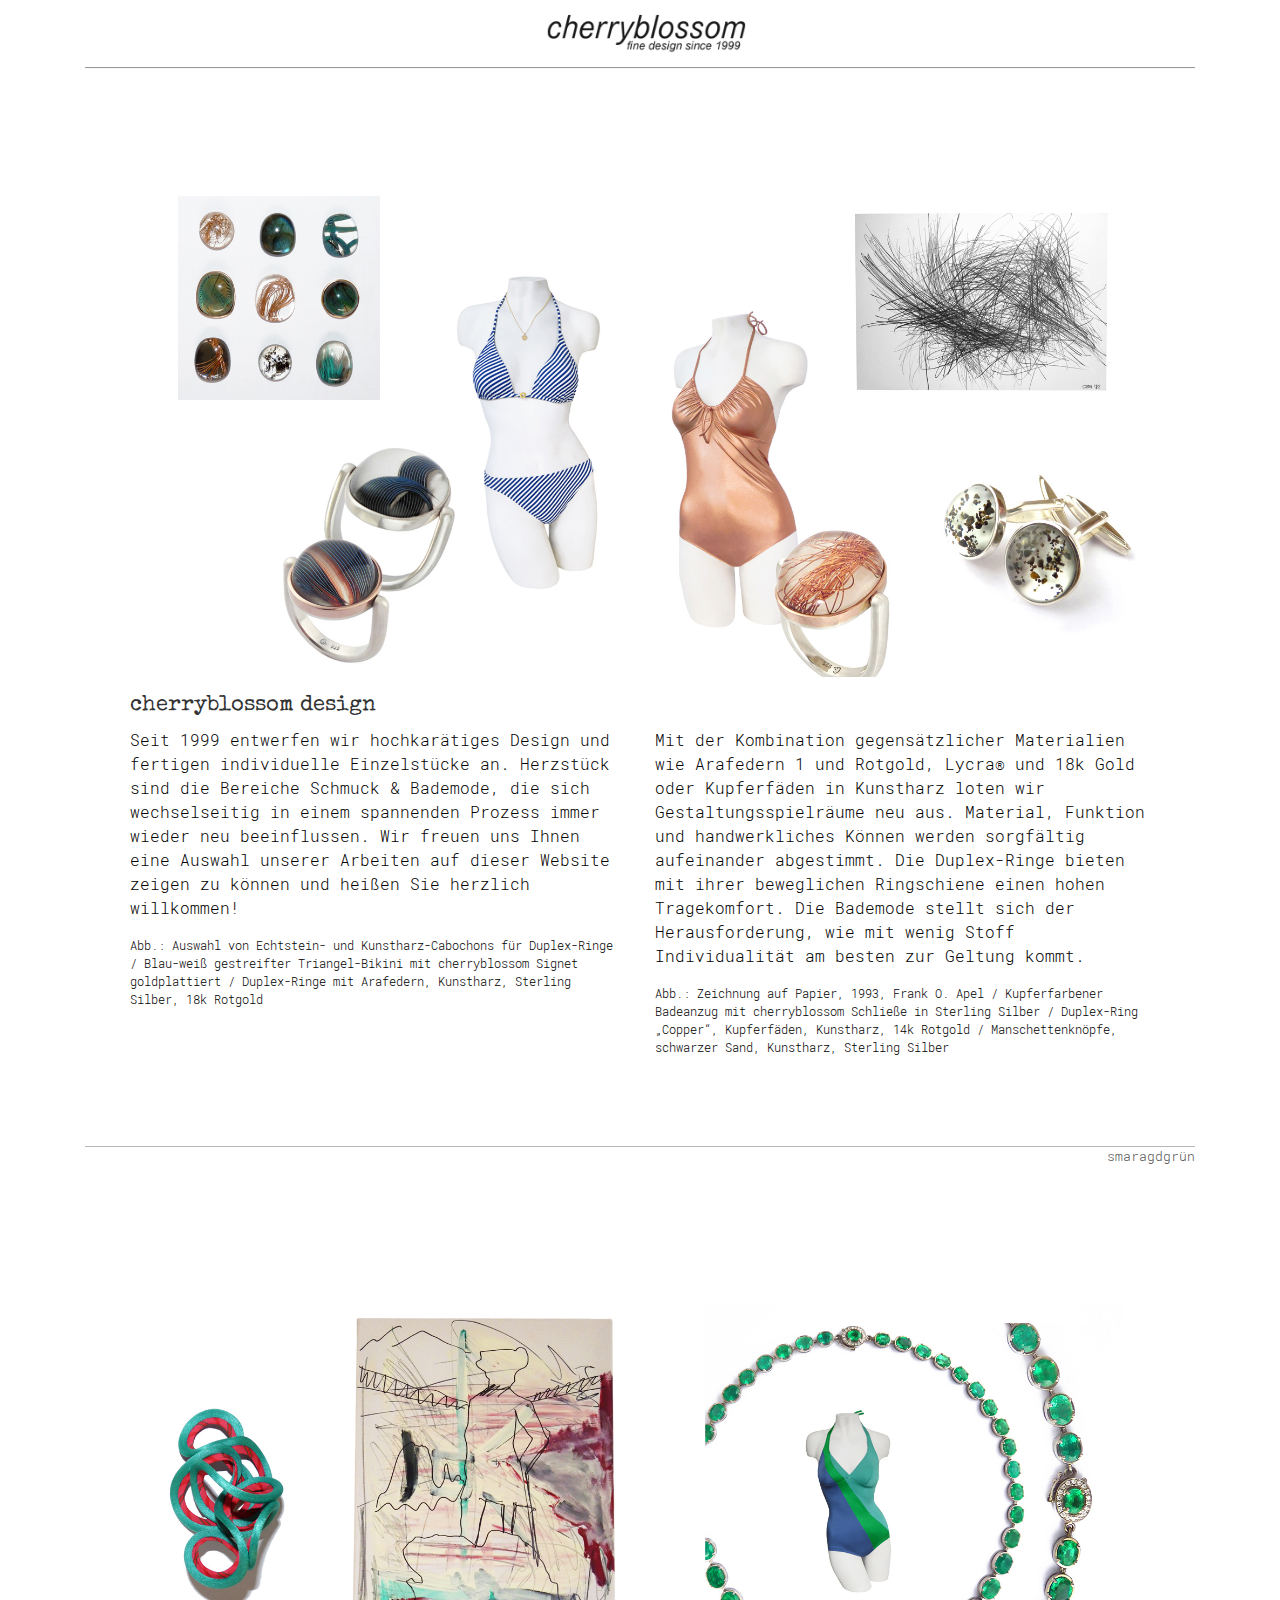
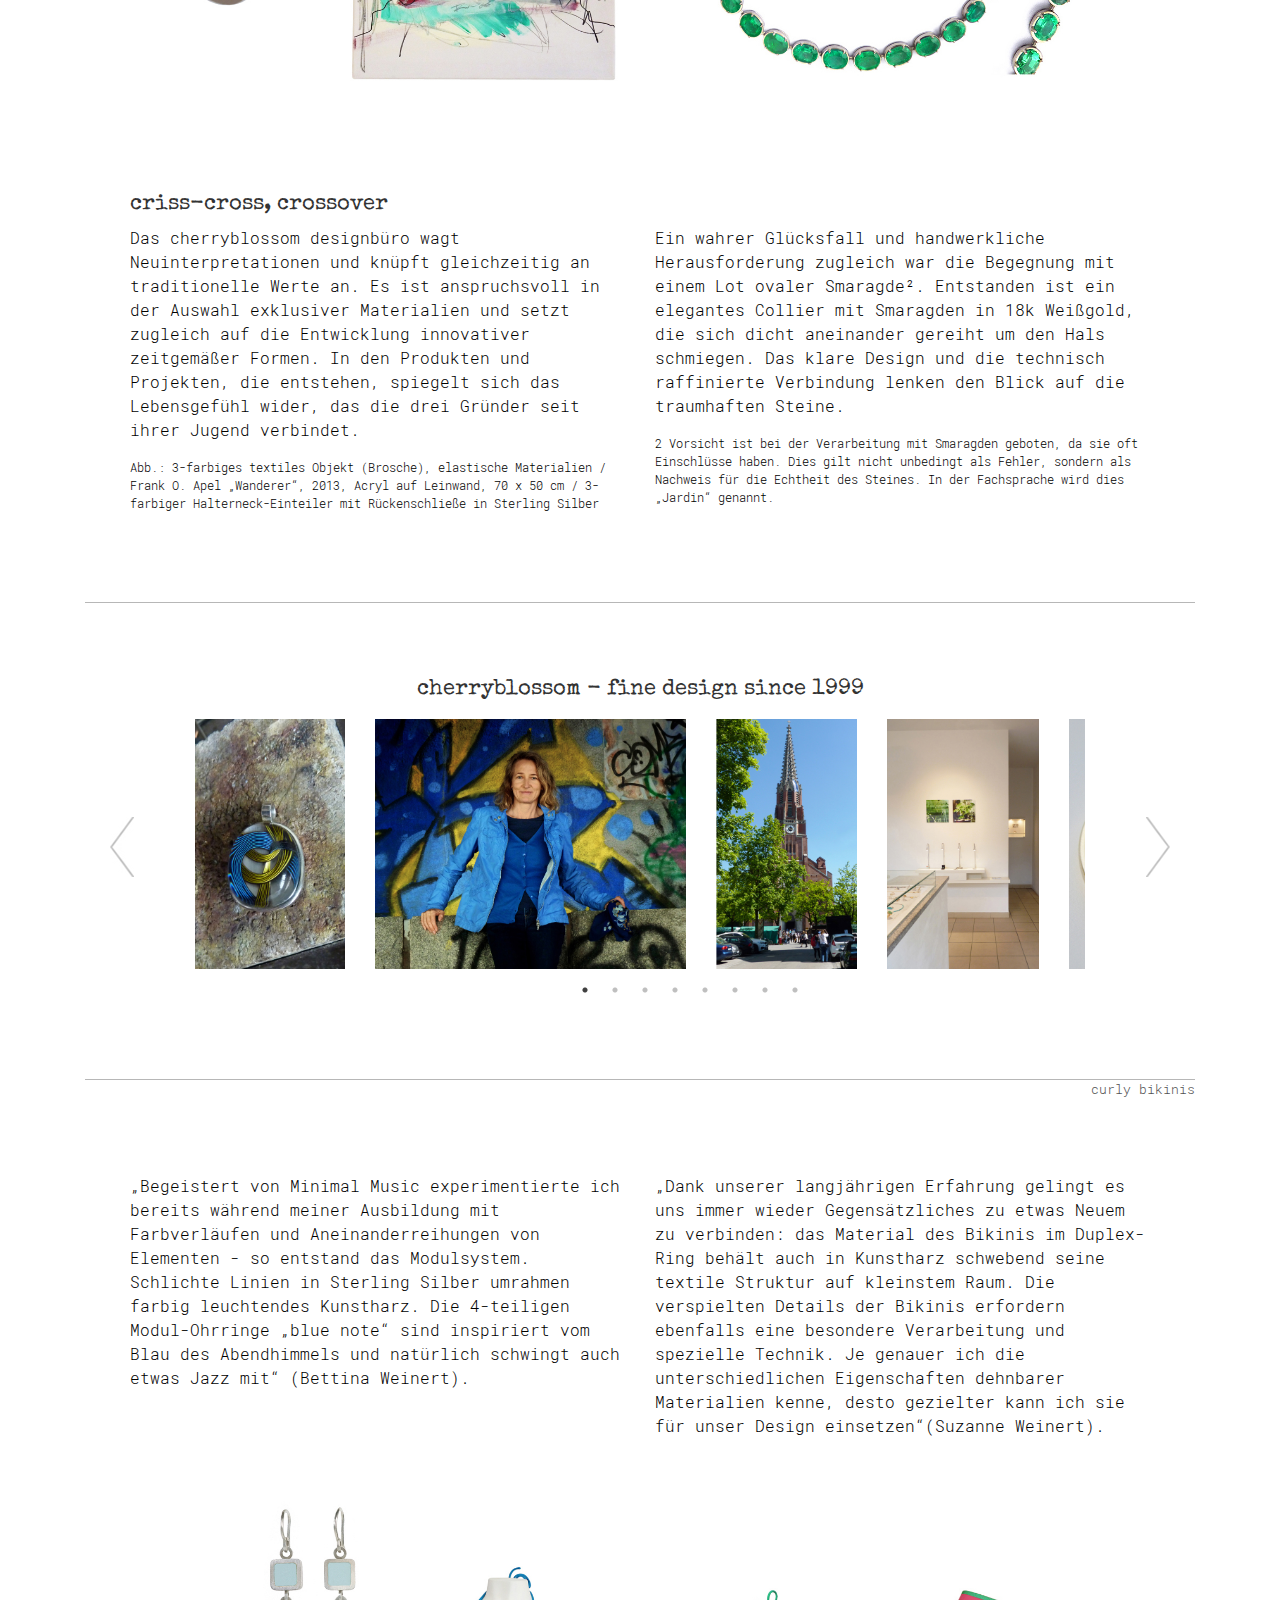
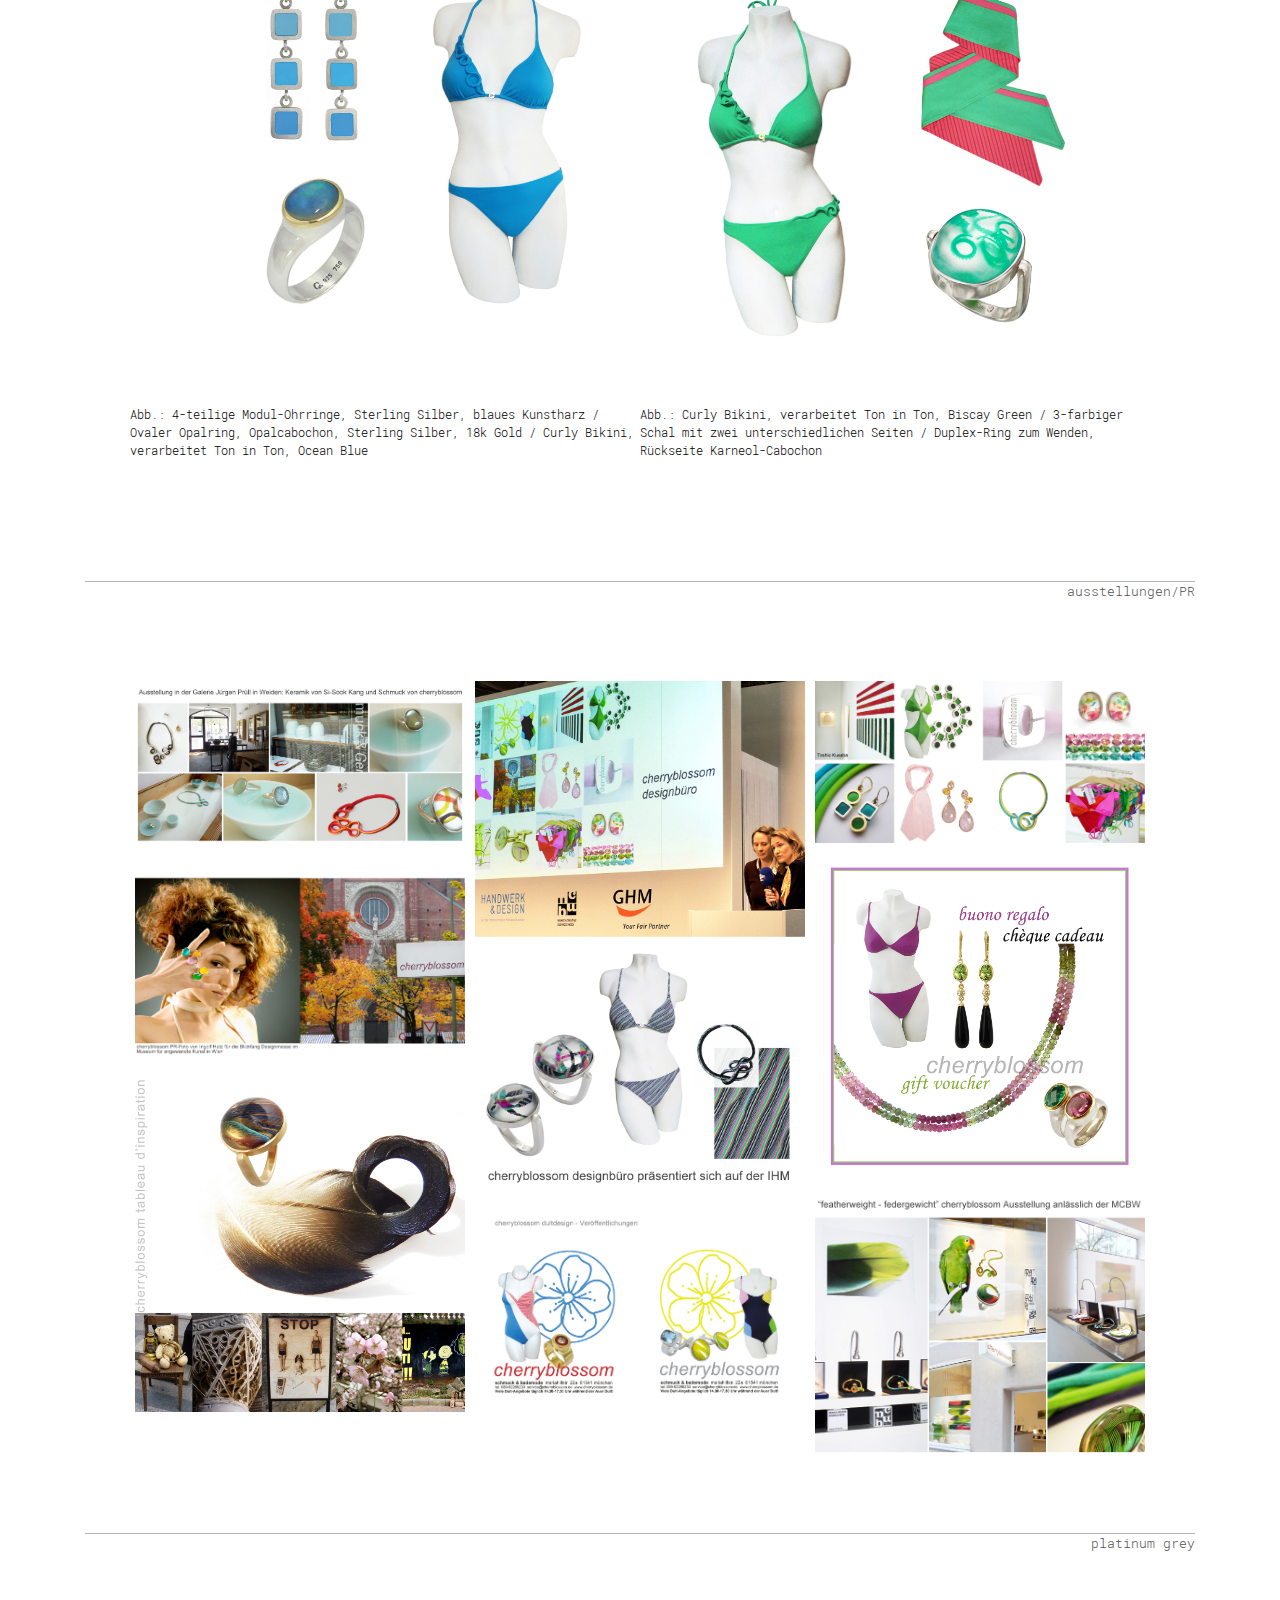
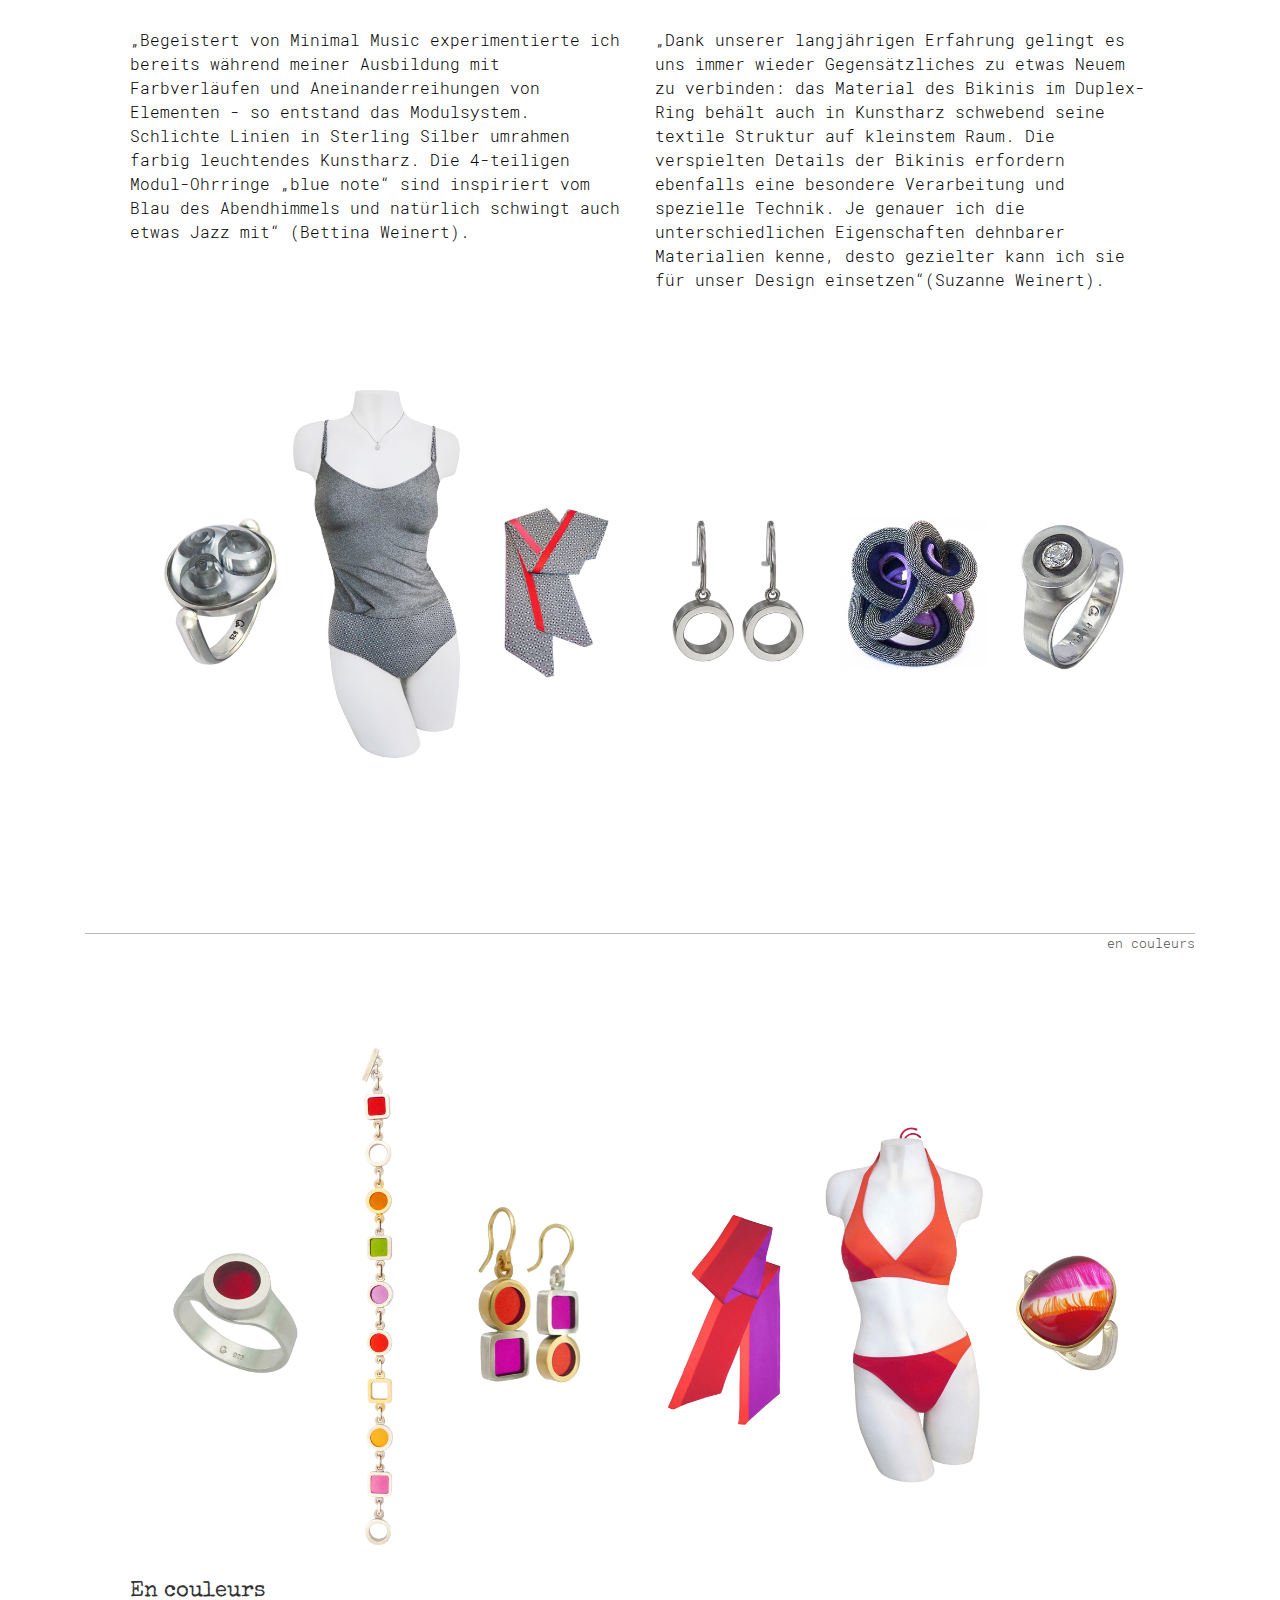
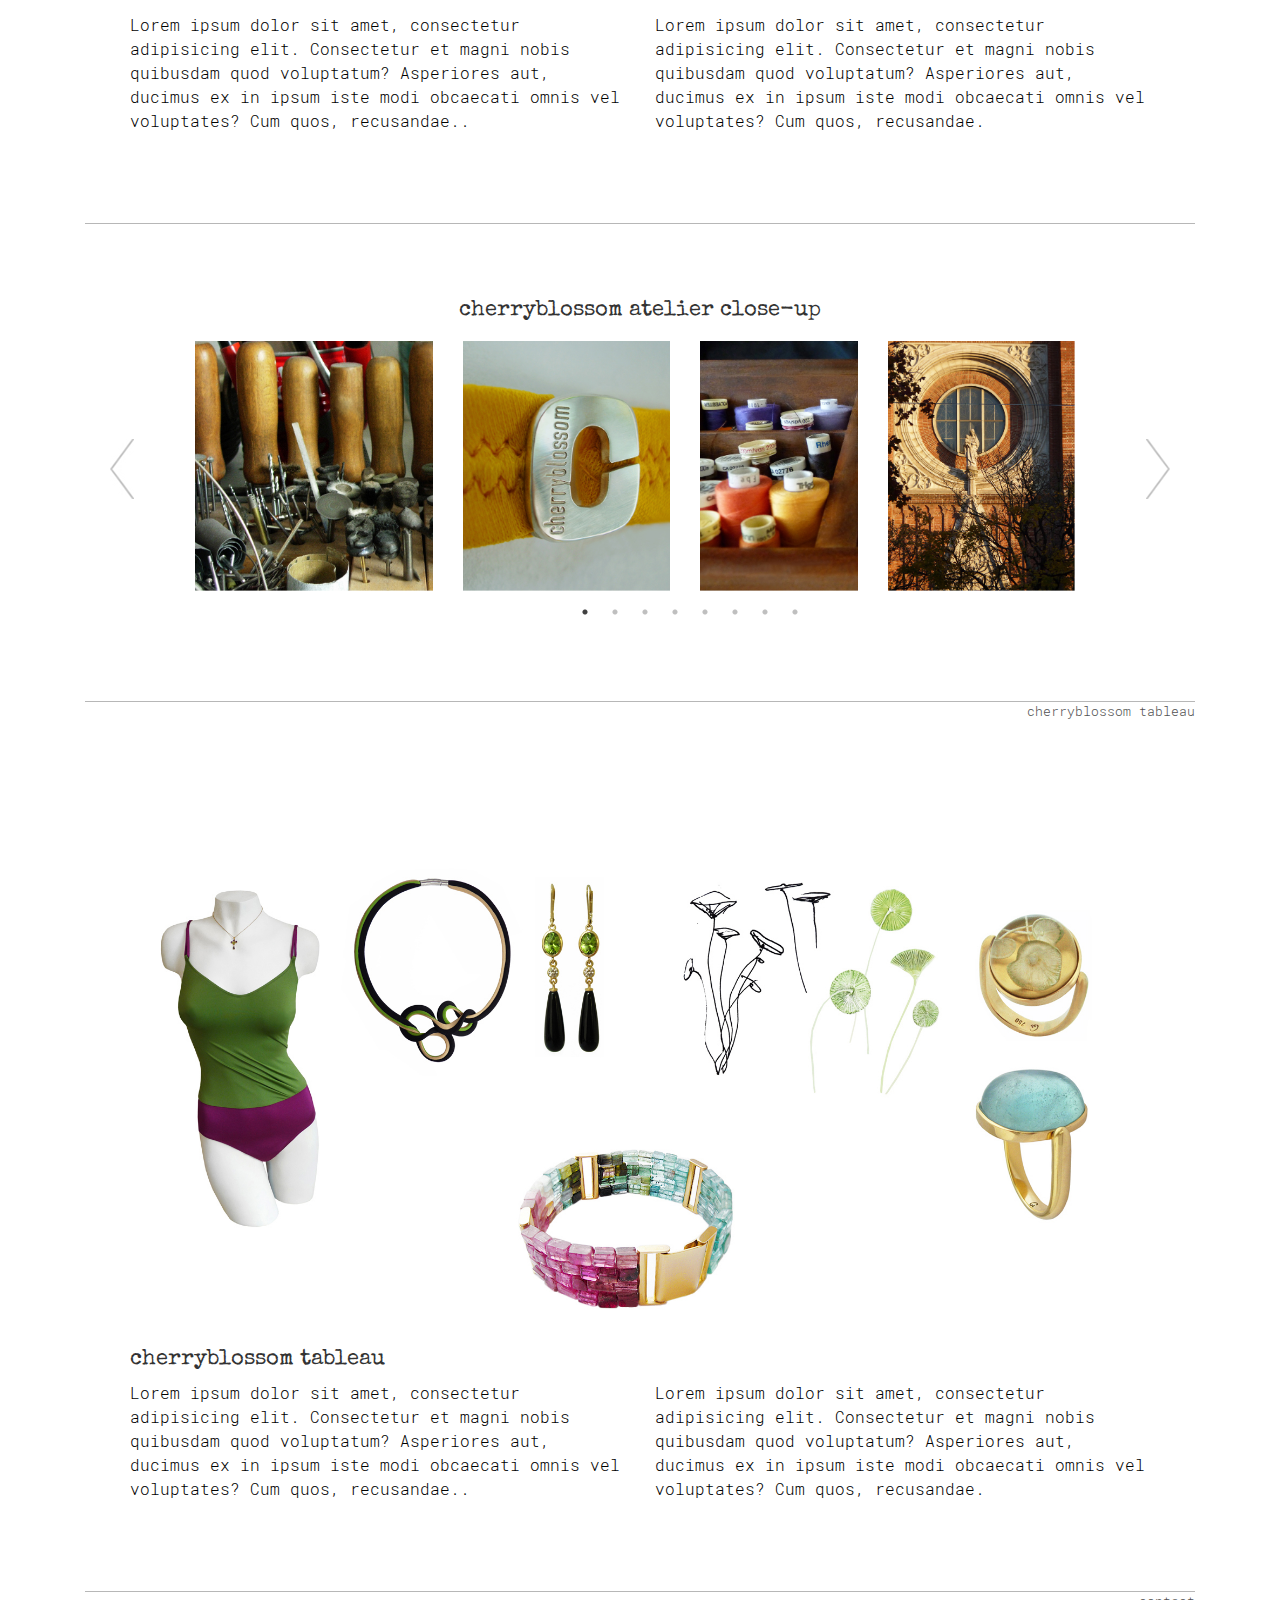
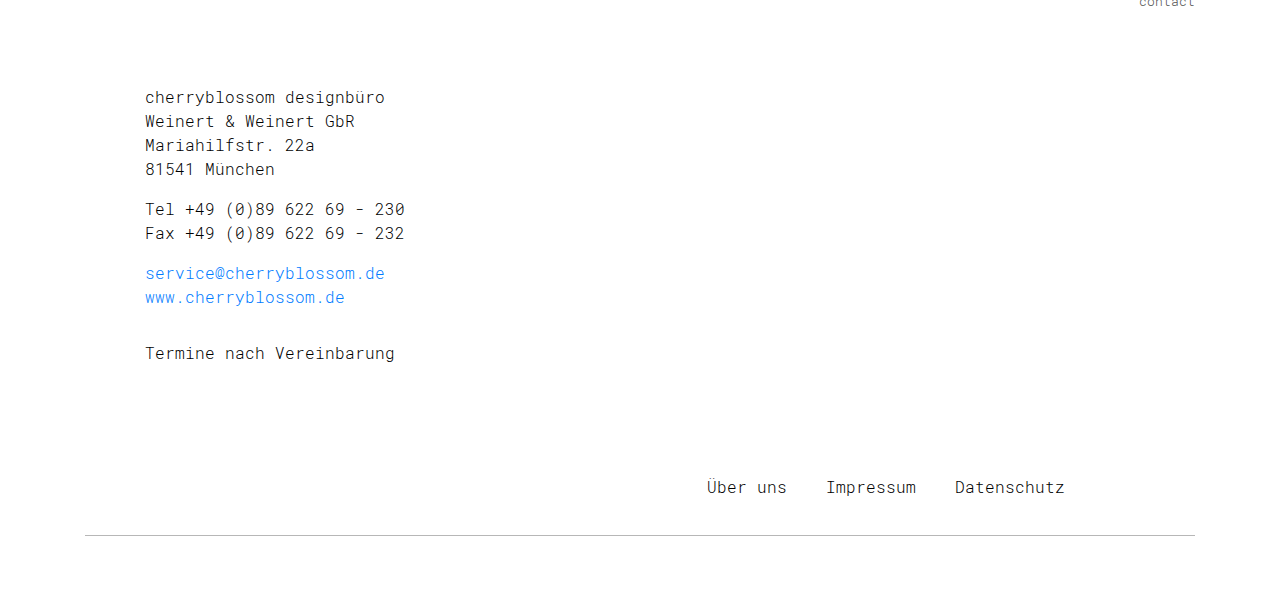
==== index.html @ f70c56f9 "use slashes instead of small l" ====
<!DOCTYPE html>
<html lang="de">
<head>
    <!-- FontAwesome -->
    <link rel="stylesheet" href="https://use.fontawesome.com/releases/v5.8.2/css/all.css"
          integrity="sha384-oS3vJWv+0UjzBfQzYUhtDYW+Pj2yciDJxpsK1OYPAYjqT085Qq/1cq5FLXAZQ7Ay" crossorigin="anonymous">
    <link rel="stylesheet" type="text/css" href="css/bootstrap.css"/>
    <!-- Slick Slider -->
    <link rel="stylesheet" type="text/css" href="js/slick-1.8.1/slick/slick.css"/>
    <link rel="stylesheet" type="text/css" href="js/slick-1.8.1/slick/slick-theme.css"/>
    <link rel="stylesheet" type="text/css" href="css/app.css" media="screen"/>

    <meta name="viewport" content="width=device-width, initial-scale=1">
    <meta charset="UTF-8">
    <title>cherryblossom Schmuck und Bademode, Design, Anfertigung in München</title>
</head>
<body>
<div class="container">
    <nav class="navbar-nav sticky-top section-wrapper">
        <div class="nav-wrapper">
            <button href="#" class="dropdown-toggle bg-transparent border-0" type="button" id="dropdownMenuButton"
                    data-toggle="dropdown" aria-haspopup="true" aria-expanded="false">
                <i class="burger fas fa-bars"></i>
            </button>

            <div class="dropdown-menu" aria-labelledby="dropdownMenuButton">
                <a class="dropdown-item" href="#cb-design">cherryblossom design</a>
                <a class="dropdown-item" href="#smaragdgruen">smaragdgrün</a>
                <a class="dropdown-item" href="#fine-design">fine design since 1999</a>
                <a class="dropdown-item" href="#curly-bikinis">curly bikinis</a>
                <a class="dropdown-item" href="#exhibition">ausstellungen/PR</a>
                <a class="dropdown-item" href="#platinum-grey">platinum grey</a>
                <a class="dropdown-item" href="#en-couleurs">en couleurs</a>
                <a class="dropdown-item" href="#close-up">atelier close-up</a>
                <a class="dropdown-item" href="#tableau">cherryblossom tableau</a>
                <a class="dropdown-item" href="#contact">contact</a>
                <a class="dropdown-item" href="about.html">über uns</a>
            </div>

            <figure class="brand-logo">
                <a href="#" class="navbar-brand">
                    <img class="img-fluid" src="img/cherryblossom_header.jpg"
                         alt="cherry blossom - fine design since 1999">
                </a>
            </figure>
        </div>
    </nav>

    <!-- Main Content Wrapper -->
    <main class="main-content pb-5">
        <!-- 01 cherryblossom design -->
        <span class="anchor" id="cb-design"></span>
        <section class="first mt-4">
            <div class="section-wrapper">
                <div class="container">
                    <div class="row">
                        <div class="col-12 order-2 order-md-3">
                            <h2 class="text-md-left mb-0 mb-md-2">cherryblossom design</h2>
                        </div>
                        <div class="col-12 col-md-6 pr-lg-0 pr-md-0 order-1 order-md-1">
                            <figure class="section-img text-center mb-3">
                                <img class="img-fluid" src="assets/img/01_COPPER_992_Li.jpg"
                                     alt="Arafeder-Ringe, Rotgoldfassung, blau-weiß gestreifter Bikini">
                            </figure>
                        </div>
                        <div class="col-12 col-md-6 mb-4 mb-sm-0 order-3 order-md-3">
                            <p>
                                Seit 1999 entwerfen wir hochkarätiges Design und fertigen individuelle Einzelstücke an.
                                Herzstück
                                sind die Bereiche Schmuck &amp; Bademode, die sich wechselseitig in einem spannenden
                                Prozess
                                immer wieder neu beeinflussen. Wir freuen uns Ihnen eine Auswahl unserer Arbeiten auf
                                dieser
                                Website zeigen zu können und heißen Sie herzlich willkommen!
                            </p>
                            <p class="text-smaller">Abb.: Auswahl von Echtstein- und Kunstharz-Cabochons für
                                Duplex-Ringe /
                                Blau-weiß gestreifter Triangel-Bikini mit
                                cherryblossom Signet goldplattiert / Duplex-Ringe mit Arafedern, Kunstharz, Sterling
                                Silber, 18k Rotgold</p>
                        </div>
                        <div class="col-12 col-md-6 pl-lg-0 pl-md-0 order-4 order-md-2">
                            <figure class="section-img text-center mb-3">
                                <img class="img-fluid" src="assets/img/01_COPPER_992_Re.jpg"
                                     alt="Duplexring “Copper“, kupferfarbener Badeanzug">
                            </figure>
                        </div>
                        <div class="col-12 col-md-6 mb-4 mb-sm-0 order-5 order-md-4">
                            <p>
                                Mit der Kombination gegensätzlicher Materialien wie Arafedern 1 und Rotgold, Lycra® und
                                18k Gold
                                oder Kupferfäden in Kunstharz loten wir Gestaltungsspielräume neu aus. Material,
                                Funktion und
                                handwerkliches Können werden sorgfältig aufeinander abgestimmt. Die Duplex-Ringe bieten
                                mit
                                ihrer beweglichen Ringschiene einen hohen Tragekomfort. Die Bademode stellt sich der
                                Herausforderung, wie mit wenig Stoff Individualität am besten zur Geltung kommt.
                            </p>
                            <p class="text-smaller">
                                Abb.: Zeichnung auf Papier, 1993, Frank O. Apel / Kupferfarbener
                                Badeanzug mit cherryblossom Schließe in Sterling
                                Silber / Duplex-Ring „Copper“, Kupferfäden, Kunstharz, 14k Rotgold / Manschettenknöpfe,
                                schwarzer Sand, Kunstharz, Sterling Silber
                            </p>
                        </div>
                    </div>
                </div>
            </div>
        </section>

        <!-- 02 smaragdgrün -->
        <span class="anchor" id="smaragdgruen"></span>
        <section class="smaragd">
            <!-- The divider line for the section. Also a link -->
            <div class="section-name mt-4 mb-4">
                smaragdgrün
            </div>
            <div class="section-wrapper">
                <div class="container">
                    <div class="row">
                        <div class="col-12 order-2 order-md-3">
                            <h2 class="text-md-left mb-0 mb-md-2">criss-cross, crossover</h2>
                        </div>
                        <div class="col-12 col-md-6 pr-lg-0 pr-md-0 order-1 order-md-1">
                            <figure class="section-img text-center mb-3">
                                <img class="img-fluid" src="assets/img/02_SMARAGD_992_Li.jpg"
                                     alt="textiles Objekt, Malerei Frank O. Apel">
                            </figure>
                        </div>
                        <div class="col-12 col-md-6 mb-4 mb-sm-0 order-3 order-md-3">
                            <p>
                                Das cherryblossom designbüro wagt Neuinterpretationen und knüpft gleichzeitig an
                                traditionelle
                                Werte an. Es ist anspruchsvoll in der Auswahl exklusiver Materialien und setzt zugleich
                                auf die
                                Entwicklung innovativer zeitgemäßer Formen. In den Produkten und Projekten, die
                                entstehen,
                                spiegelt sich das Lebensgefühl wider, das die drei Gründer seit ihrer Jugend verbindet.
                            </p>
                            <p class="text-smaller">
                                Abb.: 3-farbiges textiles Objekt (Brosche), elastische Materialien / Frank O. Apel
                                „Wanderer“, 2013, Acryl auf Leinwand,
                                70 x 50 cm / 3-farbiger Halterneck-Einteiler mit Rückenschließe in Sterling Silber
                            </p>
                        </div>
                        <div class="col-12 col-md-6 pl-lg-0 pl-md-0 order-4 order-md-2">
                            <figure class="section-img text-center mb-3">
                                <img class="img-fluid" src="assets/img/02_SMARAGD_992_Re.jpg"
                                     alt="Exlusives_Smaragdcollier in Weißgold, multicoloured Badeanzug">
                            </figure>
                        </div>
                        <div class="col-12 col-md-6 mb-4 mb-sm-0 order-5 order-md-4">
                            <p>
                                Ein wahrer Glücksfall und handwerkliche Herausforderung zugleich war die Begegnung mit
                                einem
                                Lot ovaler Smaragde². Entstanden ist ein elegantes Collier mit Smaragden in 18k
                                Weißgold, die
                                sich dicht aneinander gereiht um den Hals schmiegen. Das klare Design und die technisch
                                raffinierte Verbindung lenken den Blick auf die traumhaften Steine.
                            </p>
                            <p class="text-smaller">
                                2 Vorsicht ist bei der Verarbeitung mit Smaragden geboten, da sie oft Einschlüsse haben.
                                Dies gilt nicht unbedingt als Fehler, sondern als Nachweis für die Echtheit des Steines.
                                In der Fachsprache wird dies „Jardin“ genannt.
                            </p>
                        </div>
                    </div>
                </div>
            </div>
        </section>

        <!-- 03 fine design since 1999 Slider -->
        <span class="anchor" id="fine-design"></span>
        <section class="fine-design">
            <!-- The divider line for the section. Also a link -->
            <div class="section-name mt-4 mb-4"></div>
            <div class="section-wrapper">
                <!-- Content for this section -->
                <div class="container">
                    <div class="row">
                        <div class="col-12">
                            <h2 class="text-center">cherryblossom - fine design since 1999</h2>
                        </div>
                    </div>
                    <div class="multiple-items slider slick-slider slick-dotted">
                        <div>
                            <img src="assets/img/slider_1/01_Sl1.jpg" alt="Arafeder Duplex-Anhänger, 2-farbig, Sterling Silber">
                        </div>
                        <div>
                            <img src="assets/img/slider_1/02_Sl1.jpg" alt="Bettina Weinert, cherryblossom, Schmuckdesign, Schmuck München">
                        </div>
                        <div>
                            <img src="assets/img/slider_1/03_Sl1.jpg" alt="Mariahilfkirche, München Au, Mariahilfstrasse, Auer Dult">
                        </div>
                        <div>
                            <img src="assets/img/slider_1/04_Sl1.jpg" alt="Ausstellung, Fotografie Suzanne Weinert, cherryblossom showroom">
                        </div>
                        <div>
                            <img src="assets/img/slider_1/05_Sl1.jpg" alt="Kirschblüten-Gravur, 750 Gold, Duplex-Ring">
                        </div>
                        <div>
                            <img src="assets/img/slider_1/06_Sl1.jpg" alt="Barock-Bikini mit cherryblossom Signet, Sterling Silber, goldplattiert">
                        </div>
                        <div>
                            <img src="assets/img/slider_1/07_Sl1.jpg" alt="Hannibal, Segelboote, Acryl auf Leinwand, Frank O. Apel">
                        </div>
                        <div>
                            <img src="assets/img/slider_1/08_Sl1.jpg" alt="Suzanne Weinert, cherryblossom, Modedesign, Bademode München">
                        </div>
                        <div>
                            <img src="assets/img/slider_1/09_Sl1.jpg" alt="Lila Triangel-Bikini mit Cosy Pants, Farbcollier">
                        </div>
                        <div>
                            <img src="assets/img/slider_1/10_Sl1.jpg" alt="Vorbereitung, Smaragdcollier, 18k Weißgold">
                        </div>
                        <div>
                            <img src="assets/img/slider_1/11_Sl1.jpg" alt="Indischer Ozean, Bali">
                        </div>
                        <div>
                            <img src="assets/img/slider_1/12_Sl1.jpg" alt="Kleiner runder Duplex-Ring, Amazonit, Sterling Silber">
                        </div>
                        <div>
                            <img src="assets/img/slider_1/13_Sl1.jpg" alt="cherryblossom Ausstellung am Promenadeplatz, Detail Bikinis an der Stange">
                        </div>
                        <div>
                            <img src="assets/img/slider_1/14_Sl1.jpg" alt="Manschettenknöpfe, Christian Thielemann, 14k Gelb- und Weißgold">
                        </div>
                        <div>
                            <img src="assets/img/slider_1/15_Sl1.jpg" alt="Bikini Schmuckdetail, facettierte Bergkristalltropfen, goldplattiert">
                        </div>

                        <div>
                            <img src="assets/img/slider_1/16_Sl1.jpg" alt="Kirschblüte weiß">
                        </div>
                        <div>
                            <img src="assets/img/slider_1/17_Sl1.jpg" alt="Laser Segelboot">
                        </div>
                        <div>
                            <img src="assets/img/slider_1/18_Sl1.jpg" alt="Stahlgraue Tahitiperlen-Kette in roter cherryblossom Verpackung">
                        </div>
                        <div>
                            <img src="assets/img/slider_1/19_Sl1.jpg" alt="Schaufenster cherryblossom atelier, 20-jähriges Jubiläum">
                        </div>
                        <div>
                            <img src="assets/img/slider_1/20_Sl1.jpg" alt="Frank O. Apel, Künstler, Maler, cherryblossom Gründungsmitglied">
                        </div>
                        <div>
                            <img src="assets/img/slider_1/21_Sl1.jpg" alt="Arafeder, blau-gelb, Manschettenknöpfe, Sterling Silber">
                        </div>
                        <div>
                            <img src="assets/img/slider_1/22_Sl1.jpg" alt="„Rock_Hudson“ Badehose, kariert, mit cherryblossom Signet">
                        </div>
                        <div>
                            <img src="assets/img/slider_1/23_Sl1.jpg" alt="Kaiserklamm, Tirol">
                        </div>
                    </div>
                </div>
            </div>
        </section>

        <!-- 04 curly bikinis -->
        <span class="anchor" id="curly-bikinis"></span>
        <section class="curly-bikinis">
            <div class="section-name mt-4 mb-4">
                curly bikinis
            </div>
            <!-- Content for this section -->
            <div class="section-wrapper">
                <div class="container">
                    <div class="row">
                        <div class="col-12 col-md-6 pr-lg-0 pr-md-0 order-2 order-md-3">
                            <figure class="section-img text-center mb-3">
                                <img class="img-fluid" src="assets/img/04_CURLY_992_Li.jpg"
                                     alt="Modul-Ohrringe ”blue_note”, Opalring, curly Triangel-Bikini">
                            </figure>
                            <p class="text-smaller mb-5">
                                Abb.: 4-teilige Modul-Ohrringe, Sterling Silber, blaues Kunstharz / Ovaler Opalring,
                                Opalcabochon, Sterling Silber, 18k Gold / Curly Bikini, verarbeitet Ton in Ton, Ocean
                                Blue
                            </p>
                        </div>
                        <div class="col-12 col-md-6 mb-4 mb-sm-0 order-1 order-md-1">
                            <p>
                                &bdquo;Begeistert von Minimal Music experimentierte ich bereits während meiner
                                Ausbildung mit
                                Farbverläufen und Aneinanderreihungen von Elementen - so entstand das Modulsystem.
                                Schlichte
                                Linien in Sterling Silber umrahmen farbig leuchtendes Kunstharz. Die 4-teiligen
                                Modul-Ohrringe
                                &bdquo;blue note&ldquo; sind inspiriert vom Blau des Abendhimmels und natürlich schwingt
                                auch etwas Jazz mit&ldquo;
                                (Bettina Weinert).
                            </p>
                        </div>
                        <div class="col-12 col-md-6 pl-lg-0 pl-md-0 order-4 order-md-4">
                            <figure class="section-img text-center mb-3">
                                <img class="img-fluid" src="assets/img/04_CURLY_992_Re.jpg"
                                     alt="Curly Triangel Bikini, Duplex-Ring, Lycra, Kunstharz, Schal">
                            </figure>
                            <p class="text-smaller">
                                Abb.: Curly Bikini, verarbeitet Ton in Ton, Biscay Green / 3-farbiger Schal mit zwei
                                unterschiedlichen Seiten / Duplex-Ring zum Wenden, Rückseite Karneol-Cabochon
                            </p>
                        </div>
                        <div class="col-12 col-md-6 mb-4 mb-sm-0 order-3 order-md-2">
                            <p>
                                &bdquo;Dank unserer langjährigen Erfahrung gelingt es uns immer wieder Gegensätzliches
                                zu etwas
                                Neuem zu verbinden: das Material des Bikinis im Duplex-Ring behält auch in Kunstharz
                                schwebend
                                seine textile Struktur auf kleinstem Raum. Die verspielten Details der Bikinis erfordern
                                ebenfalls
                                eine besondere Verarbeitung und spezielle Technik. Je genauer ich die unterschiedlichen
                                Eigenschaften dehnbarer Materialien kenne, desto gezielter kann ich sie für unser Design
                                einsetzen&ldquo;(Suzanne Weinert).
                            </p>
                        </div>
                    </div>
                </div>
            </div>
        </section>

        <!-- 05 Ausstellungen/PR -->
        <span class="anchor" id="exhibition"></span>
        <section class="masonry">
            <!-- The divider line for the section. Also a link -->
            <div class="section-name mt-4 mb-4">
                ausstellungen/PR
            </div>
            <div class="section-wrapper">
                <div class="container">
                    <div class="row">
                        <div class="col-12">
                            <!-- Content for this section -->
                            <div class="masonry-grid">
                                <div class="masonry-grid-item start-from-left">
                                    <img class="masonry-img" src="assets/img/Ausstellung_Galerie_Pruell_Weiden.jpg"
                                         alt="">
                                </div>
                                <div class="masonry-grid-item">
                                    <img class="masonry-img" src="assets/img/cb_Vortrag_IHM.jpg" alt="">
                                </div>
                                <div class="masonry-grid-item">
                                    <img class="masonry-img" src="assets/img/cherryblossom_designbuero.jpg" alt="">
                                </div>
                                <div class="masonry-grid-item">
                                    <img class="masonry-img" src="assets/img/cb_Gutschein.jpg" alt="">
                                </div>
                                <div class="masonry-grid-item start-from-left">
                                    <img class="masonry-img" src="assets/img/Blickfang_MAK_Wien_Ingolf_Hatz.jpg" alt="">
                                </div>
                                <div class="masonry-grid-item">
                                    <img class="masonry-img" src="assets/img/tableau_d_inspiration.jpg" alt="">
                                </div>
                                <div class="masonry-grid-item">
                                    <img class="masonry-img" src="assets/img/Ausstellung_featherweight_MCBW.jpg" alt="">
                                </div>
                                <div class="masonry-grid-item start-from-bottom">
                                    <img class="masonry-img" src="assets/img/PR_dultdesign.jpg" alt="">
                                </div>
                            </div>
                        </div>
                    </div>
                </div>
            </div>
        </section>

        <!-- 06 platinum grey -->
        <span class="anchor" id="platinum-grey"></span>
        <section class="platinum-grey">
            <!-- The divider line for the section. Also a link -->
            <div class="section-name mt-4 mb-4">
                platinum grey
            </div>
            <div class="section-wrapper">
                <div class="container">
                    <div class="row">
                        <div class="col-12 col-md-6 pr-lg-0 pr-md-0 order-2 order-md-3">
                            <figure class="section-img text-center mb-3">
                                <img class="img-fluid" src="assets/img/06_PLATIN_992_Li.jpg"
                                     alt="Schlichter Platinring mit Brillant, puristischer Lurex-Badeanzug, Schal">
                            </figure>
                        </div>
                        <div class="col-12 col-md-6 mb-4 mb-sm-0 order-1 order-md-1">
                            <p>
                                &bdquo;Begeistert von Minimal Music experimentierte ich bereits während meiner
                                Ausbildung mit
                                Farbverläufen und Aneinanderreihungen von Elementen - so entstand das Modulsystem.
                                Schlichte
                                Linien in Sterling Silber umrahmen farbig leuchtendes Kunstharz. Die 4-teiligen
                                Modul-Ohrringe
                                &bdquo;blue note&ldquo; sind inspiriert vom Blau des Abendhimmels und natürlich schwingt
                                auch etwas Jazz mit&ldquo;
                                (Bettina Weinert).
                            </p>
                        </div>
                        <div class="col-12 col-md-6 pl-lg-0 pl-md-0 order-4 order-md-4">
                            <figure class="section-img text-center mb-3">
                                <img class="img-fluid" src="assets/img/06_PLATIN_992_Re.jpg"
                                     alt="Brosche, Platin-Modulohrringe">
                            </figure>
                        </div>
                        <div class="col-12 col-md-6 mb-4 mb-sm-0 order-3 order-md-2">
                            <p>
                                &bdquo;Dank unserer langjährigen Erfahrung gelingt es uns immer wieder Gegensätzliches
                                zu etwas
                                Neuem zu verbinden: das Material des Bikinis im Duplex-Ring behält auch in Kunstharz
                                schwebend
                                seine textile Struktur auf kleinstem Raum. Die verspielten Details der Bikinis erfordern
                                ebenfalls
                                eine besondere Verarbeitung und spezielle Technik. Je genauer ich die unterschiedlichen
                                Eigenschaften dehnbarer Materialien kenne, desto gezielter kann ich sie für unser Design
                                einsetzen&ldquo;(Suzanne Weinert).
                            </p>
                        </div>
                    </div>
                </div>
            </div>
        </section>

        <!-- 07 en couleurs -->
        <span class="anchor" id="en-couleurs"></span>
        <section class="en-couleurs">
            <!-- The divider line for the section. Also a link -->
            <div class="section-name mt-4 mb-4">
                en couleurs
            </div>
            <div class="section-wrapper">
                <div class="container">
                    <div class="row">
                        <div class="col-12 order-0 order-md-3">
                            <h2 class="text-center text-md-left mb-0 mb-md-2">En couleurs</h2>
                        </div>
                        <div class="col-12 col-md-6 pr-lg-0 pr-md-0 order-md-1">
                            <figure class="section-img text-center mb-3">
                                <img class="img-fluid" src="assets/img/07_EN_COULEURS_992_Li.jpg"
                                     alt="Modul-Armband multicolor, Sterling Silber, 18k_Gold, Duplex-Ring">
                            </figure>
                        </div>
                        <div class="col-12 col-md-6 mb-4 mb-sm-0 order-md-4">
                            <p>
                                Lorem ipsum dolor sit amet, consectetur adipisicing elit. Consectetur et magni nobis
                                quibusdam quod voluptatum? Asperiores aut, ducimus ex in ipsum iste modi obcaecati omnis
                                vel voluptates? Cum quos, recusandae.
                            </p>
                        </div>
                        <div class="col-12 col-md-6 pl-lg-0 pl-md-0 order-md-2">
                            <figure class="section-img text-center mb-3">
                                <img class="img-fluid" src="assets/img/07_EN_COULEURS_992_Re.jpg"
                                     alt="Duplex-Ring, 2-farbiger Halter-Bikini, Schal">
                            </figure>
                        </div>
                        <div class="col-12 col-md-6 mb-4 mb-sm-0 order-md-3">
                            <p>
                                Lorem ipsum dolor sit amet, consectetur adipisicing elit. Consectetur et magni nobis
                                quibusdam quod voluptatum? Asperiores aut, ducimus ex in ipsum iste modi obcaecati omnis
                                vel voluptates? Cum quos, recusandae..
                            </p>
                        </div>
                    </div>
                </div>
            </div>
        </section>

        <!-- 08 atelier close up Slider -->
        <span class="anchor" id="close-up"></span>
        <section class="close-up">
            <!-- The divider line for the section. Also a link -->
            <div class="section-name mt-4 mb-4"></div>
            <div class="section-wrapper">
                <!-- Content for this section -->
                <div class="container">
                    <div class="row">
                        <div class="col-12">
                            <h2 class="text-center">cherryblossom atelier close-up</h2>
                        </div>
                    </div>
                    <div class="multiple-items slider slick-slider slick-dotted">
                        <div>
                            <img src="assets/img/slider_2/01_Sl2.jpg" alt="Goldschmiedewerkbank, Bettina Weinert, cherryblossom, München">
                        </div>
                        <div>
                            <img src="assets/img/slider_2/02_Sl2.jpg" alt="cherryblossom, Schließe Bademode, Sterling Silber">
                        </div>
                        <div>
                            <img src="assets/img/slider_2/03_Sl2.jpg" alt="Nähfaden, Bademode, cherryblossom Atelier, München">
                        </div>
                        <div>
                            <img src="assets/img/slider_2/04_Sl2.jpg" alt="Mariahilfkirche, Portal, Au, München">
                        </div>
                        <div>
                            <img src="assets/img/slider_2/05_Sl2.jpg" alt="Feder-Ohrringe und Ring, Flamingofarben, Sterling Silber">
                        </div>
                        <div>
                            <img src="assets/img/slider_2/06_Sl2.jpg" alt="Goldschmiedewerkstatt, Bettina Weinert, cherryblossom,  München">
                        </div>
                        <div>
                            <img src="assets/img/slider_2/07_Sl2.jpg" alt="Opal Boulder, Australien">
                        </div>
                        <div>
                            <img src="assets/img/slider_2/08_Sl2.jpg" alt="Ovaler Opalring, Opal-Cabochon, 18k Gelbgold">
                        </div>
                        <div>
                            <img src="assets/img/slider_2/09_Sl2.jpg" alt="Goldschmiedewerkstatt, Bettina Weinert, cherryblossom,  München">
                        </div>
                        <div>
                            <img src="assets/img/slider_2/10_Sl2.jpg" alt="Blau-weiße Saphirohrringe, 14k Rotgold, weiße und blaue Saphire">
                        </div>
                        <div>
                            <img src="assets/img/slider_2/11_Sl2.jpg" alt="Vorbereitung Fassungen 18k Weißgold, Collier">
                        </div>
                        <div>
                            <img src="assets/img/slider_2/12_Sl2.jpg" alt="1-Karäter Brillant, 18k Weißgold Fassung, Ehering Umarbeitung">
                        </div>
                        <div>
                            <img src="assets/img/slider_2/13_Sl2.jpg" alt="Goldschmiedewerkstatt, Bettina Weinert, cherryblossom,  München">
                        </div>
                        <div>
                            <img src="assets/img/slider_2/14_Sl2.jpg" alt="Verlobungsring mit sieben Brillanten, 18k Gold">
                        </div>
                        <div>
                            <img src="assets/img/slider_2/15_Sl2.jpg" alt="Eheringe, Partnerschaftsringe, 950 Platin, 18k Gelbgold eingesetzt">
                        </div>
                        <div>
                            <img src="assets/img/slider_2/16_Sl2.jpg" alt="Silikonform, Guß">
                        </div>
                        <div>
                            <img src="assets/img/slider_2/17_Sl2.jpg" alt="Goldschmiedewerkstatt, Bettina Weinert, cherryblossom,  München">
                        </div>
                        <div>
                            <img src="assets/img/slider_2/18_Sl2.jpg" alt="Smaragd-Rosen Ohrringe mit Turmalin in 18k Rotgold">
                        </div>
                        <div>
                            <img src="assets/img/slider_2/19_Sl2.jpg" alt="Arbeitslektüre">
                        </div>
                        <div>
                            <img src="assets/img/slider_2/20_Sl2.jpg" alt="3-farbiges Bikini-Detail mit Lurex">
                        </div>
                        <div>
                            <img src="assets/img/slider_2/21_Sl2.jpg" alt="Goldschmiedewerkstatt, Bettina Weinert, cherryblossom,  München">
                        </div>
                        <div>
                            <img src="assets/img/slider_2/22_Sl2.jpg" alt="4-string Armband, Karneol und Citrin im Farbverlauf, Amethyst">
                        </div>
                        <div>
                            <img src="assets/img/slider_2/23_Sl2.jpg" alt="Badeanzug, Zuschnitt, Atelier, Suzanne Weinert, cherryblossom">
                        </div>
                    </div>
                </div>
            </div>
        </section>

        <!-- 09 cherryblossom tableau -->
        <span class="anchor" id="tableau"></span>
        <section class="tableau">
            <!-- The divider line for the section. Also a link -->
            <div class="section-name mt-4 mb-4">
                cherryblossom tableau
            </div>
            <div class="section-wrapper">
                <div class="container">
                    <div class="row">
                        <div class="col-12 order-0 order-md-3">
                            <h2 class="text-center text-md-left mb-0 mb-md-2">cherryblossom tableau</h2>
                        </div>
                        <div class="col-12 col-md-6 pr-lg-0 pr-md-0 order-md-1">
                            <figure class="section-img text-center mb-3">
                                <img class="img-fluid" src="assets/img/09_SCHIRMALGEN_992_Li.jpg"
                                     alt="elegant-sportlicher Badeanzug, Farbcollier, Gelbgold, 4-string-Armband, Turmalin im Farbverlauf">
                            </figure>
                        </div>
                        <div class="col-12 col-md-6 mb-4 mb-sm-0 order-md-4">
                            <p>
                                Lorem ipsum dolor sit amet, consectetur adipisicing elit. Consectetur et magni nobis
                                quibusdam quod voluptatum? Asperiores aut, ducimus ex in ipsum iste modi obcaecati omnis
                                vel voluptates? Cum quos, recusandae.
                            </p>
                        </div>
                        <div class="col-12 col-md-6 pl-lg-0 pl-md-0 order-md-2">
                            <figure class="section-img text-center mb-3">
                                <img class="img-fluid" src="assets/img/09_SCHIRMALGEN_992_Re.jpg"
                                     alt="Algenhütchen-Ring, Farbcollier, Blautopas-Ring, Gelbgold, 4-string-Armband, Turmalin im Farbverlauf">
                            </figure>
                        </div>
                        <div class="col-12 col-md-6 mb-4 mb-sm-0 order-md-3">
                            <p>
                                Lorem ipsum dolor sit amet, consectetur adipisicing elit. Consectetur et magni nobis
                                quibusdam quod voluptatum? Asperiores aut, ducimus ex in ipsum iste modi obcaecati omnis
                                vel voluptates? Cum quos, recusandae..
                            </p>
                        </div>
                    </div>
                </div>
            </div>
        </section>

        <!-- 10 contact -->
        <span class="anchor" id="contact"></span>
        <section class="contact">
            <div class="section-name mt-4 mb-4">
                contact
            </div>
            <div class="section-wrapper">
                <!-- Content for this section -->
                <div class="container">
                    <div class="col-12 contact">
                        <p class="imprint-contact">
                            cherryblossom designbüro <br/>
                            Weinert & Weinert GbR <br/>
                            Mariahilfstr. 22a <br/>
                            81541 München <br/>
                        </p>
                        <p class="numbers">
                            Tel +49 (0)89 622 69 - 230 <br/>
                            Fax +49 (0)89 622 69 - 232
                        </p>
                        <p class="mail">
                            <a href="mailto:service@cherryblossom.de">service@cherryblossom.de</a> <br/>
                            <a href="https://www.cherryblossom.de">www.cherryblossom.de</a>
                        </p>
                        <div class="pt-3">Termine nach Vereinbarung</div>
                    </div>
                </div>
            </div>
        </section>
        <footer>
            <section class="links mt-5">
                <div class="row">
                    <div class="col-xs-12 col-sm-12 col-md-offset-right-custom">
                        <ul class="list-group list-group-horizontal">
                            <li class="list-group-item"><a href="about.html">Über&nbsp;uns</a></li>
                            <li class="list-group-item"><a href="imprint.html">Impressum</a></li>
                            <li class="list-group-item"><a href="privacy.html">Datenschutz</a></li>
                        </ul>
                    </div>
                </div>
            </section>
        </footer>
        <div class="section-name mt-4 mb-4"></div>
    </main>
</div>

<script src="https://code.jquery.com/jquery-3.3.1.slim.min.js"
        integrity="sha384-q8i/X+965DzO0rT7abK41JStQIAqVgRVzpbzo5smXKp4YfRvH+8abtTE1Pi6jizo"
        crossorigin="anonymous"></script>
<script src="https://cdnjs.cloudflare.com/ajax/libs/popper.js/1.14.7/umd/popper.min.js"
        integrity="sha384-UO2eT0CpHqdSJQ6hJty5KVphtPhzWj9WO1clHTMGa3JDZwrnQq4sF86dIHNDz0W1"
        crossorigin="anonymous"></script>
<script type="text/javascript" src="js/slick-1.8.1/slick/slick.js"></script>
<script type="text/javascript" src="js/bootstrap.js"></script>
<script type="text/javascript" src="js/imagesloaded.min.js"></script>
<script type="text/javascript" src="js/masonry.min.js"></script>
<script type="text/javascript" src="js/app.js"></script>
</body>
</html>
---- css/app.css ----
@font-face {
    font-family: 'Roboto';
    src: url('../assets/fonts/RobotoMono-Light.ttf') format('truetype');
    font-weight: 300;
    font-display: swap;
}

@font-face {
    font-family: 'Special Elite';
    src: url('../assets/fonts/SpecialElite-Regular.ttf') format('truetype');
    font-weight: 300;
    font-display: swap;
}

.masonry-img {
    margin: 0 auto;
    padding: 0;
    max-width: 100%;
}

@media (min-width: 1200px) {
    .imprint, .privacy, .about-us > .container {
        max-width: 1000px;
    }
}

/*.imprint, .privacy > .container {*/
/*    max-width: 1000px;*/
/*}*/

.masonry-grid-item:hover img {
    -webkit-transform: scale(1.6);
    transform: scale(1.6);
    box-shadow: 5px 5px 25px #000;
    z-index: 9999;
    position: relative;
    -webkit-transition-property: all;
    -webkit-transition-duration: 0.3s;
    -webkit-transition-timing-function: ease;
}

.start-from-left:hover img {
    -webkit-transform: scale(2);
    transform: scale(2);
    transform-origin: left;
    box-shadow: 5px 5px 25px #000;
    z-index: 9999;
    position: relative;
    -webkit-transition-property: all;
    -webkit-transition-duration: 0.3s;
    -webkit-transition-timing-function: ease;
}

.start-from-bottom:hover img {
    -webkit-transform: scale(2);
    transform: scale(2);
    transform-origin: bottom;
    box-shadow: 5px 5px 25px #000;
    z-index: 9999;
    position: relative;
    -webkit-transition-property: all;
    -webkit-transition-duration: 0.3s;
    -webkit-transition-timing-function: ease;
}

.masonry-grid {
    text-align: center;
    max-width: 95vw;
    margin: 2.5vw auto;
}

.masonry-grid-item {
    padding: 5px;
    box-sizing: border-box;
    display: inline;
}

@media (min-width: 320px) {
    .masonry-grid-item {
        width: 100%;
    }
}

@media (min-width: 500px) {
    .masonry-grid-item {
        width: 50%;
    }
}

@media (min-width: 1000px) {
    .fine-design figure {
        margin: 0;
    }

    .masonry-grid {
        margin: 0 auto;
    }
    .masonry-grid-item {
        width: 33.333%;
    }
}

@media (min-width: 2100px) {
    .masonry-grid-item {
        width: 20%;
    }
}

body {
    font-size: 1rem;
    font-family: 'Roboto', Arial, sans-serif;
    color: #000;
}
.privacy, .imprint {
    font-family: Arial sans-serif !important;
}

h2, .h2 {
    font-size: 1.375rem;
    font-family: 'Special Elite', sans-serif;
    color: #333;
    margin-bottom: 1rem;
}

nav {
    background: #ffffff;
}

section {
    position: relative;
}

main.main-content {
    border-top: 1px solid #999;
}

.anchor {
    display: block;
    height: 65px;
    margin-top: -65px;
    visibility: hidden;
}

.nav-wrapper {
    display: flex;
    justify-content: space-between;
    align-items: center;
    height: 67px;
    padding: 0 10px;
}

.navbar-nav {
    box-shadow: 0 2px 2px -2px #999;
}

.navbar-brand {
    margin-right: 0;
}

.section-name {
    border-top: 1px solid #999;
    text-align: right;
    font-size: 13px;
    opacity: 0.7;
}

.brand-logo img {
    width: 200px;
    text-align: center;
}

.slick-prev:before
{
    content: url("../assets/img/slider-arrow.jpg");
    opacity: 0.25;
}
[dir='rtl'] .slick-prev:before
{
    content: url("../assets/img/slider-arrow.jpg");
    opacity: 0.25;
}

.slick-next:before
{
    content: url("../assets/img/slider-arrow.jpg");
    opacity: 0.25;
}
[dir='rtl'] .slick-next:before
{
    content: url("../assets/img/slider-arrow.jpg");
    opacity: 0.25;
}

.slick-next {
    right: -35px;
    transform: rotate(180deg);
    height: 30px;
}

.slick-prev {
    left: -35px;
    height: 60px;
}

.slick-prev:before, .slick-next:before {
    color: #000000;
}

.slider img {
    height: 250px;
}

.slick-slider {
    margin: 0 15px 30px 15px;
    padding-left: 50px;
    padding-right: 50px;
}

.slick-slide {
    margin: 0 15px;
}

button:focus {
    outline: none;
}

button.dropdown-toggle:after {
    content: none;
}

.list-group {
    justify-content: flex-end;
}

.list-group-item {
    border: none;
}

.links a {
    color: #000;
}

.list-group {
    justify-content: center;
}

.section-wrapper > .container {
    padding-top: 50px;
    padding-bottom: 50px;
}

/* Responsive Styles */
@media (min-width: 992px) {
    .section-wrapper {
        padding: 0 30px;
    }
    /*.fine-design, .close-up > .section-wrapper {*/
    /*    padding: 0;*/
    /*}*/

    .list-group {
        justify-content: flex-end;
    }

    .col-md-offset-right-custom {
        padding-right: 11%;
    }
}

#dropdownMenuButton {
    font-size: 23px;
}

.text-smaller {
    font-size: 12px;
}

.brand-logo {
    margin: auto;
}
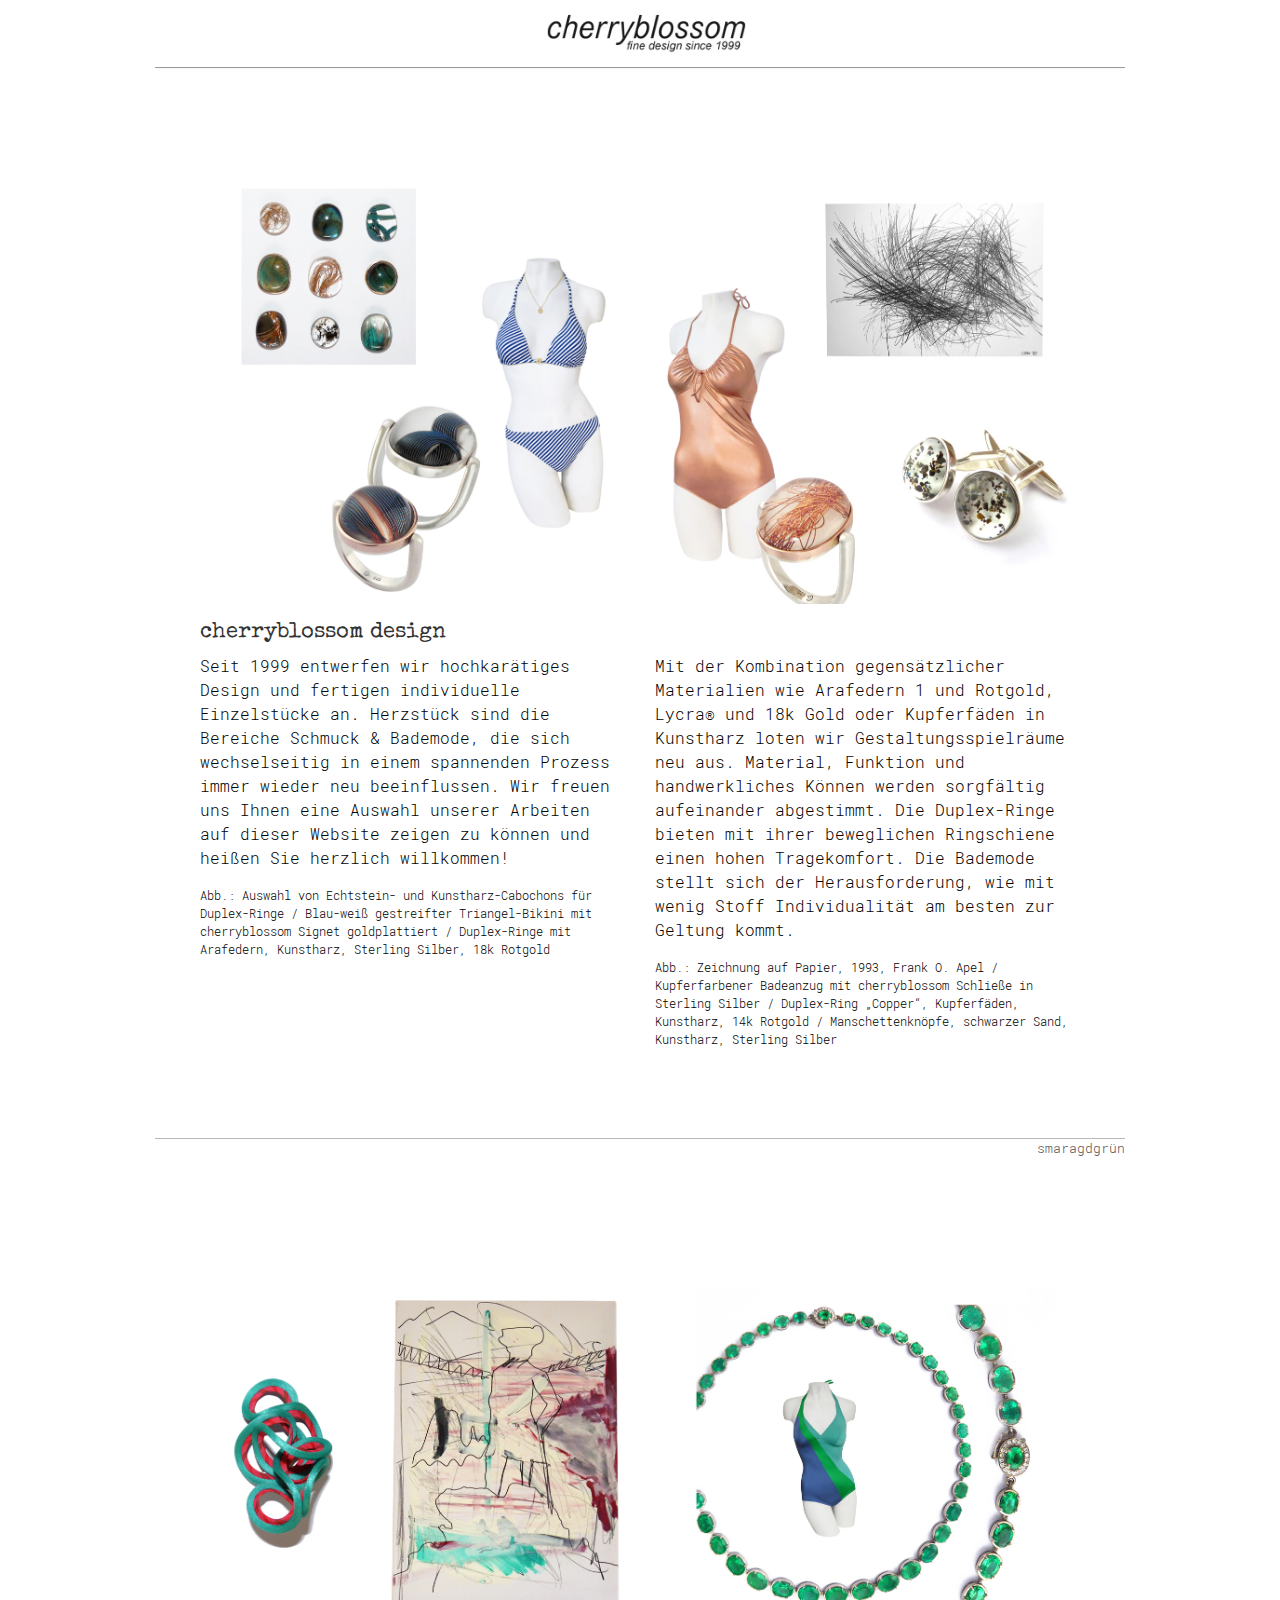
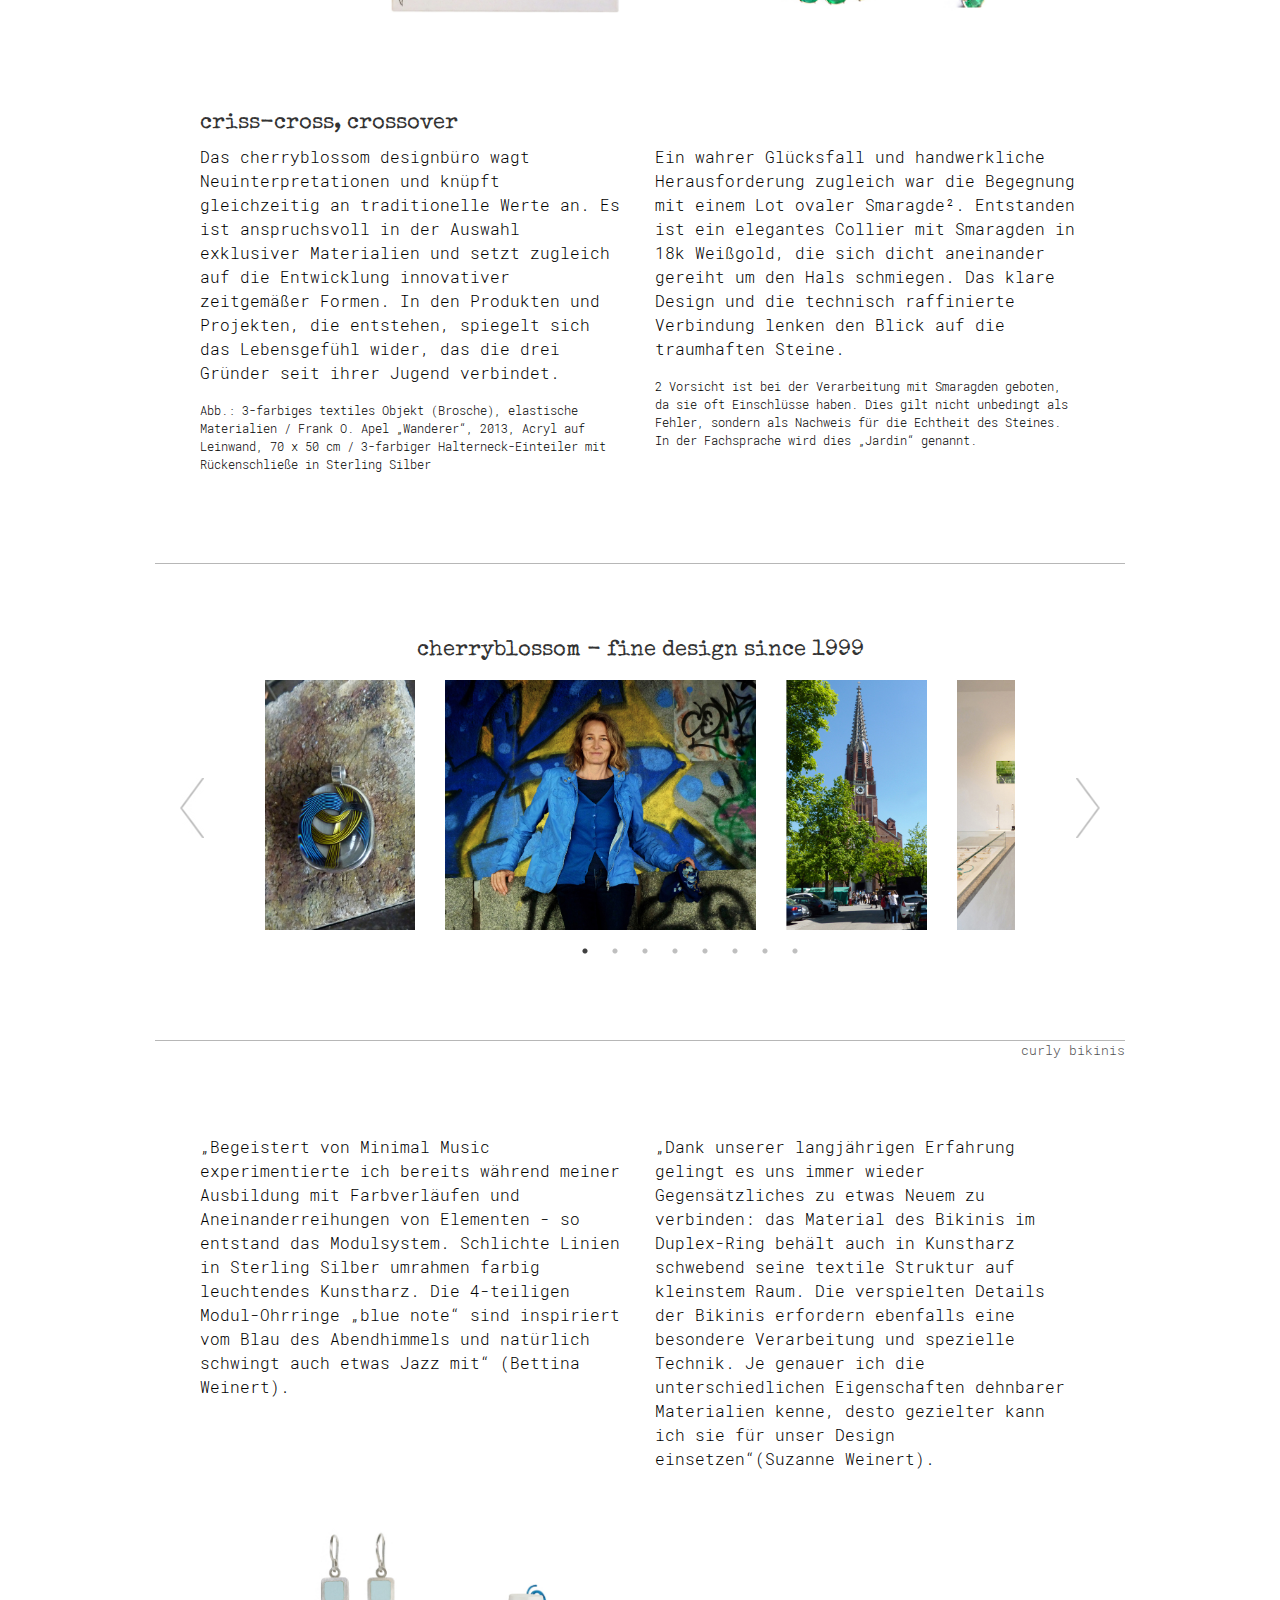
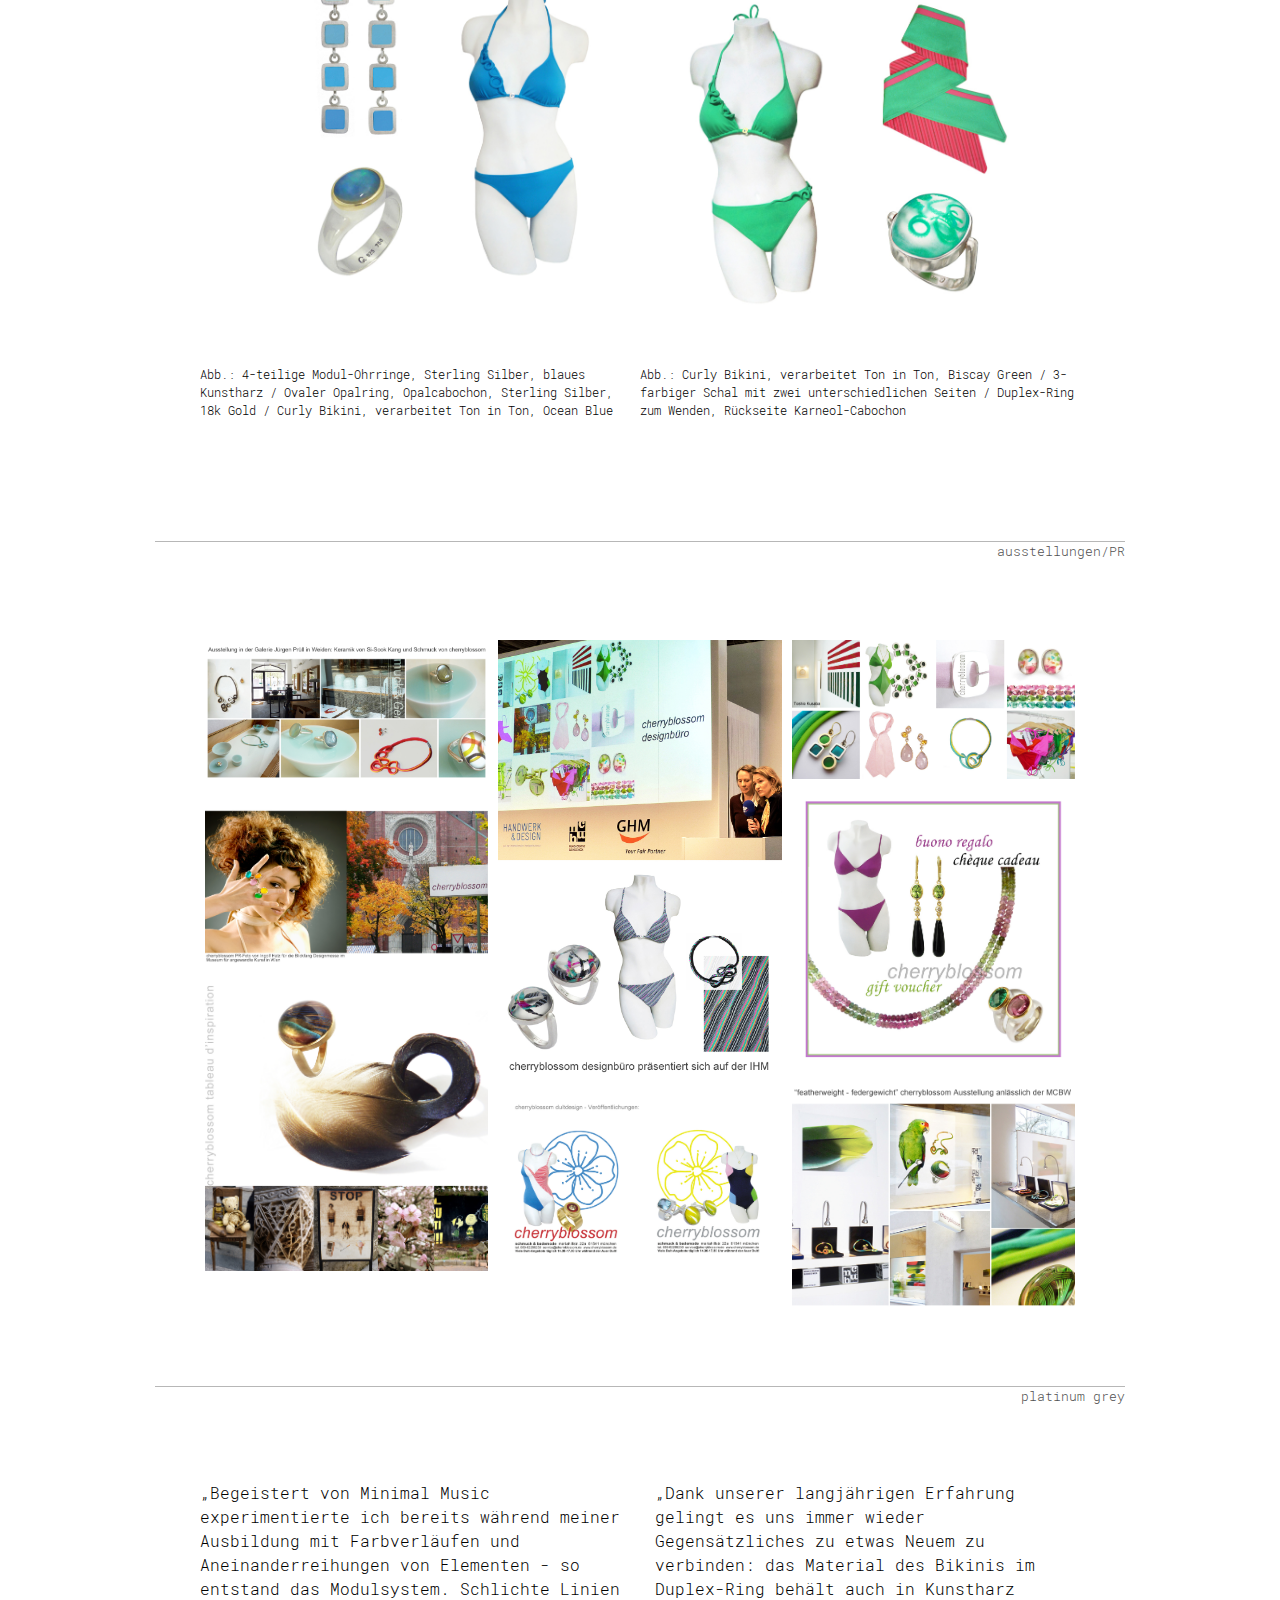
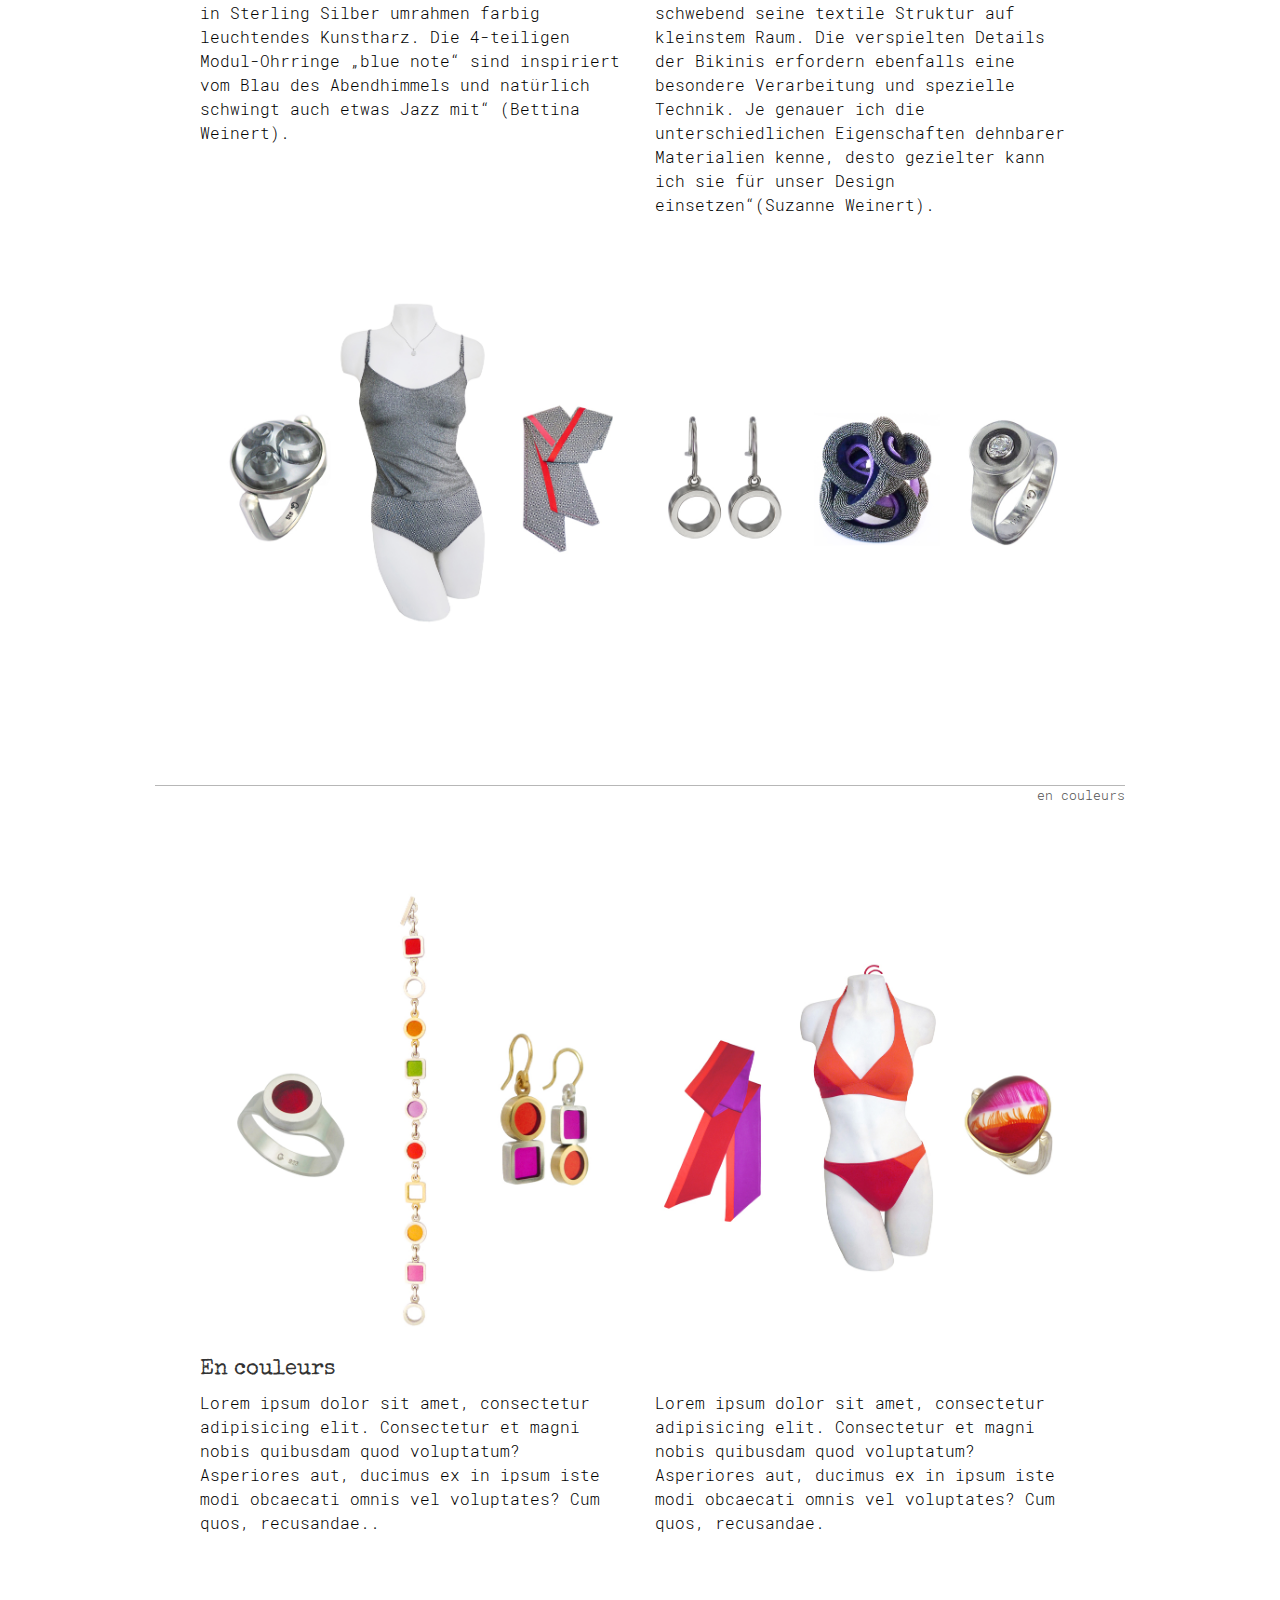
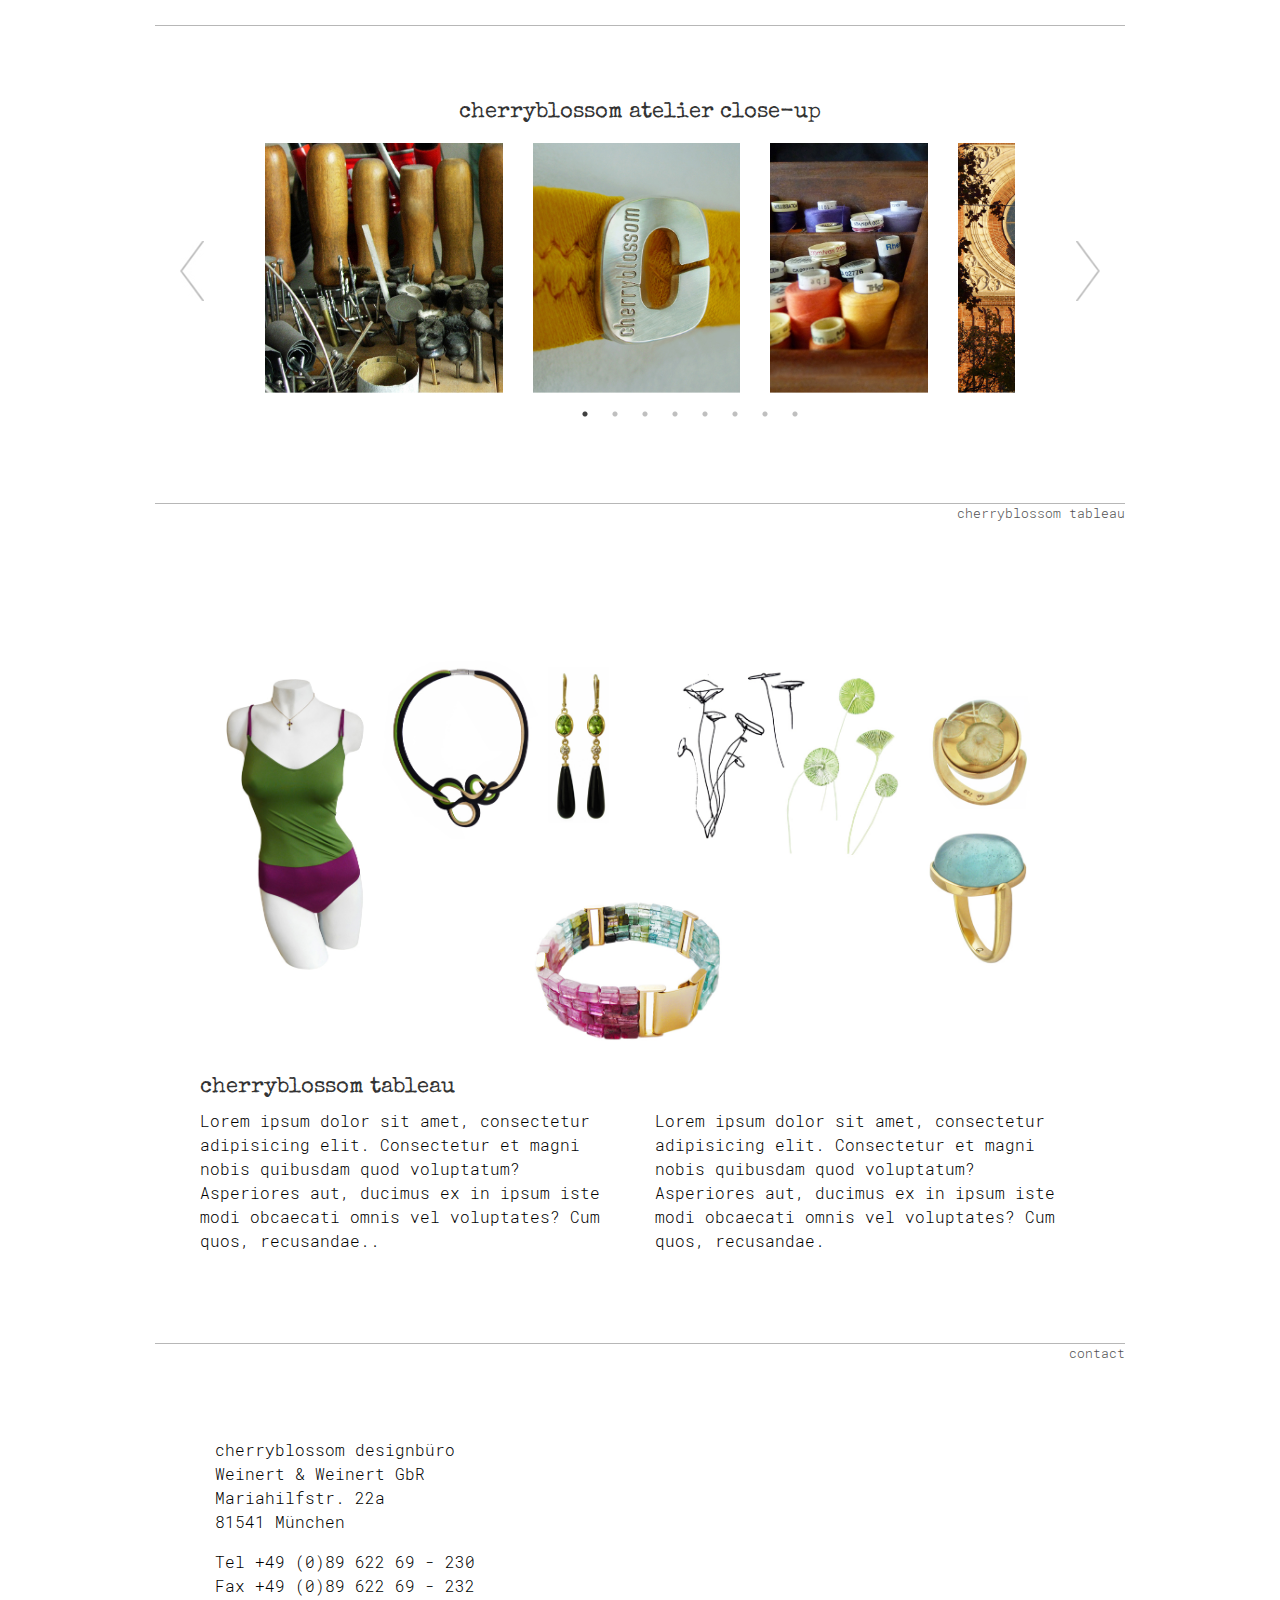
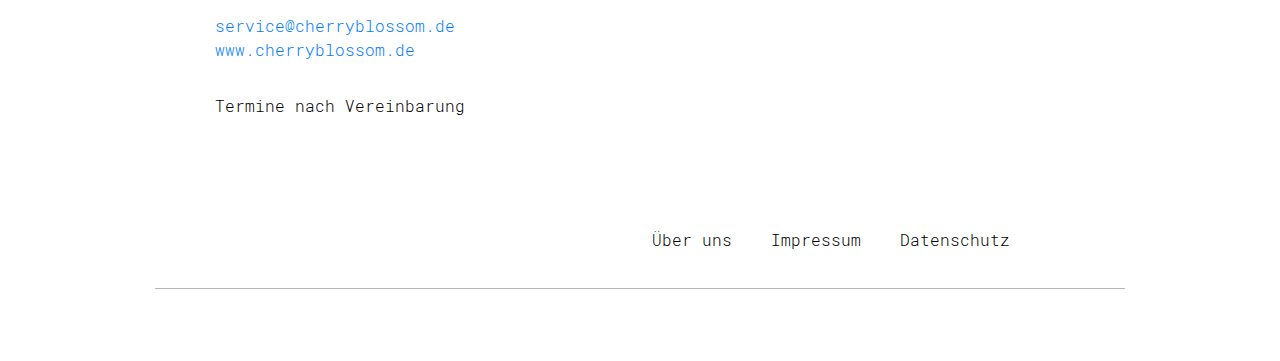
==== commit c1e89805: "improvements" ====
--- a/index.html
+++ b/index.html
@@ -15,7 +15,7 @@
     <title>cherryblossom Schmuck und Bademode, Design, Anfertigung in München</title>
 </head>
 <body>
-<div class="container">
+<div class="container main">
     <nav class="navbar-nav sticky-top section-wrapper">
         <div class="nav-wrapper">
             <button href="#" class="dropdown-toggle bg-transparent border-0" type="button" id="dropdownMenuButton"
--- a/css/app.css
+++ b/css/app.css
@@ -19,7 +19,7 @@
 }
 
 @media (min-width: 1200px) {
-    .imprint, .privacy, .about-us > .container {
+    .main, .imprint, .privacy, .about-us > .container {
         max-width: 1000px;
     }
 }
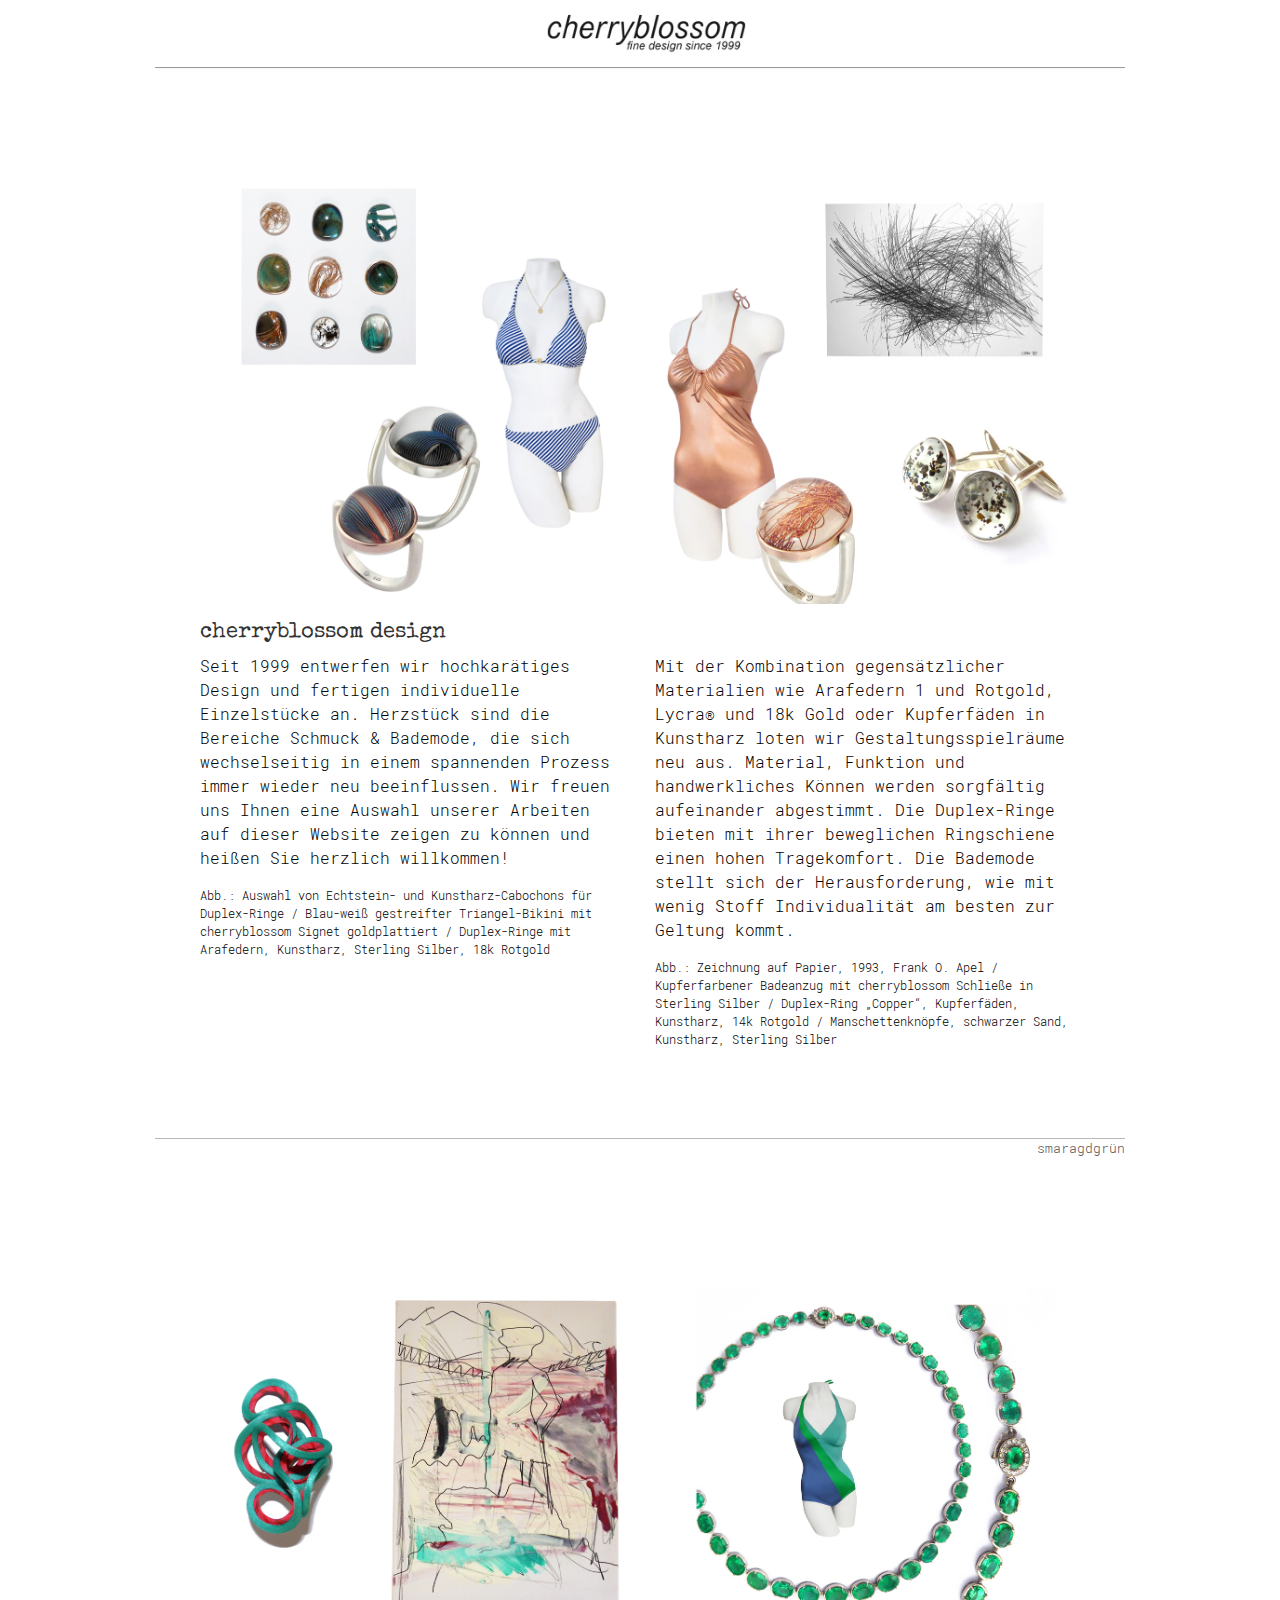
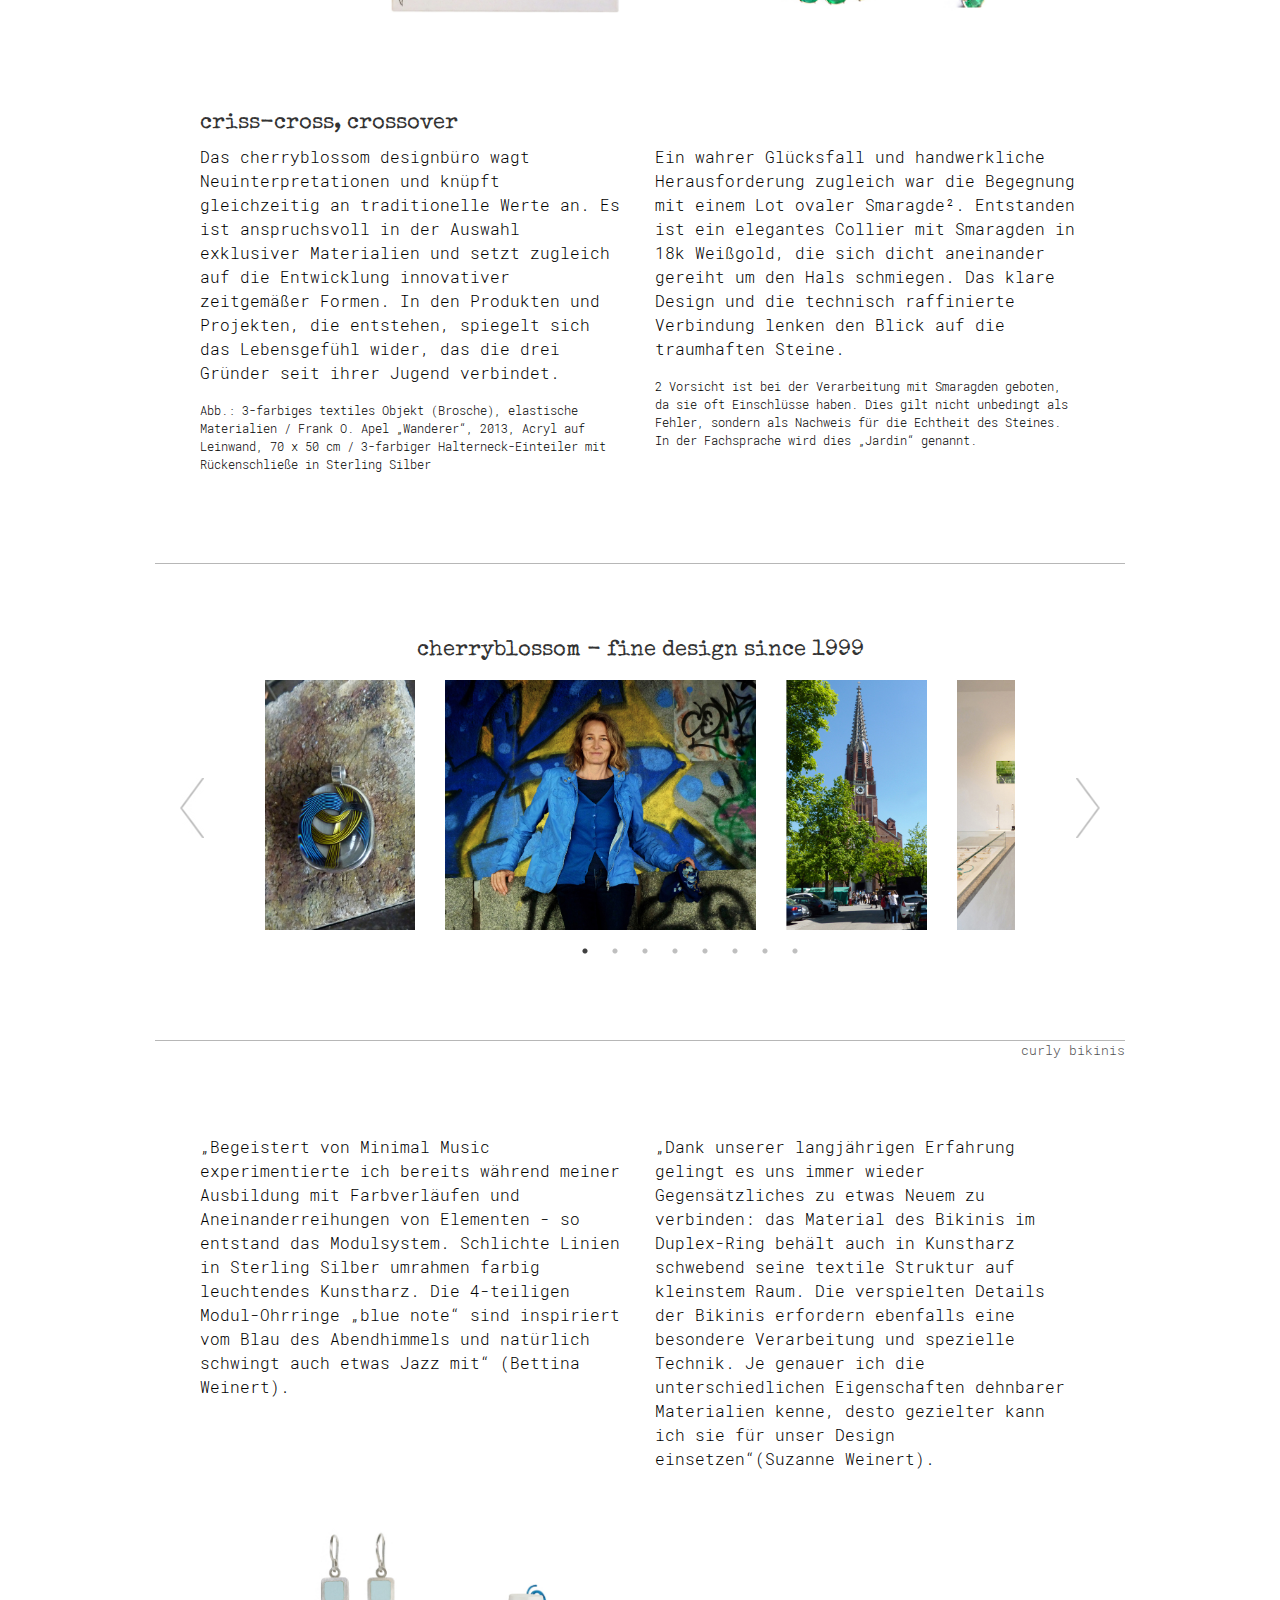
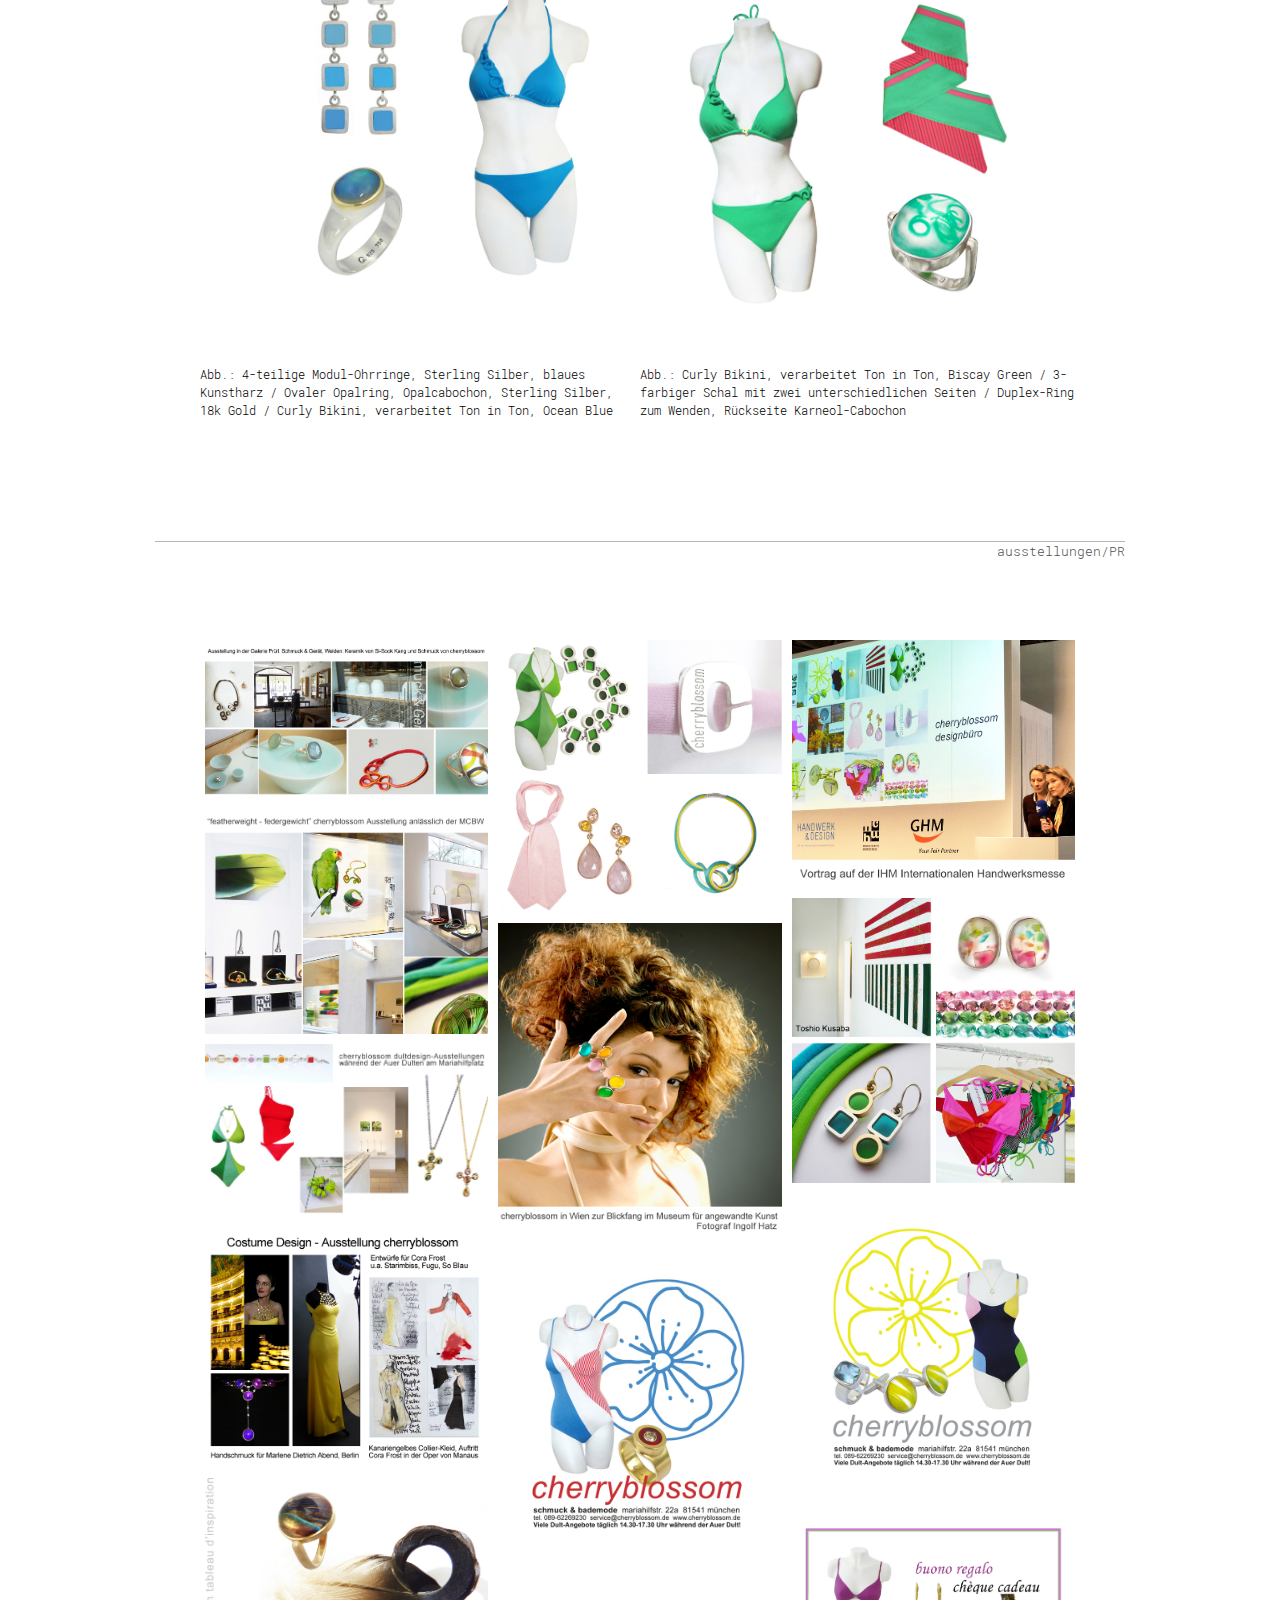
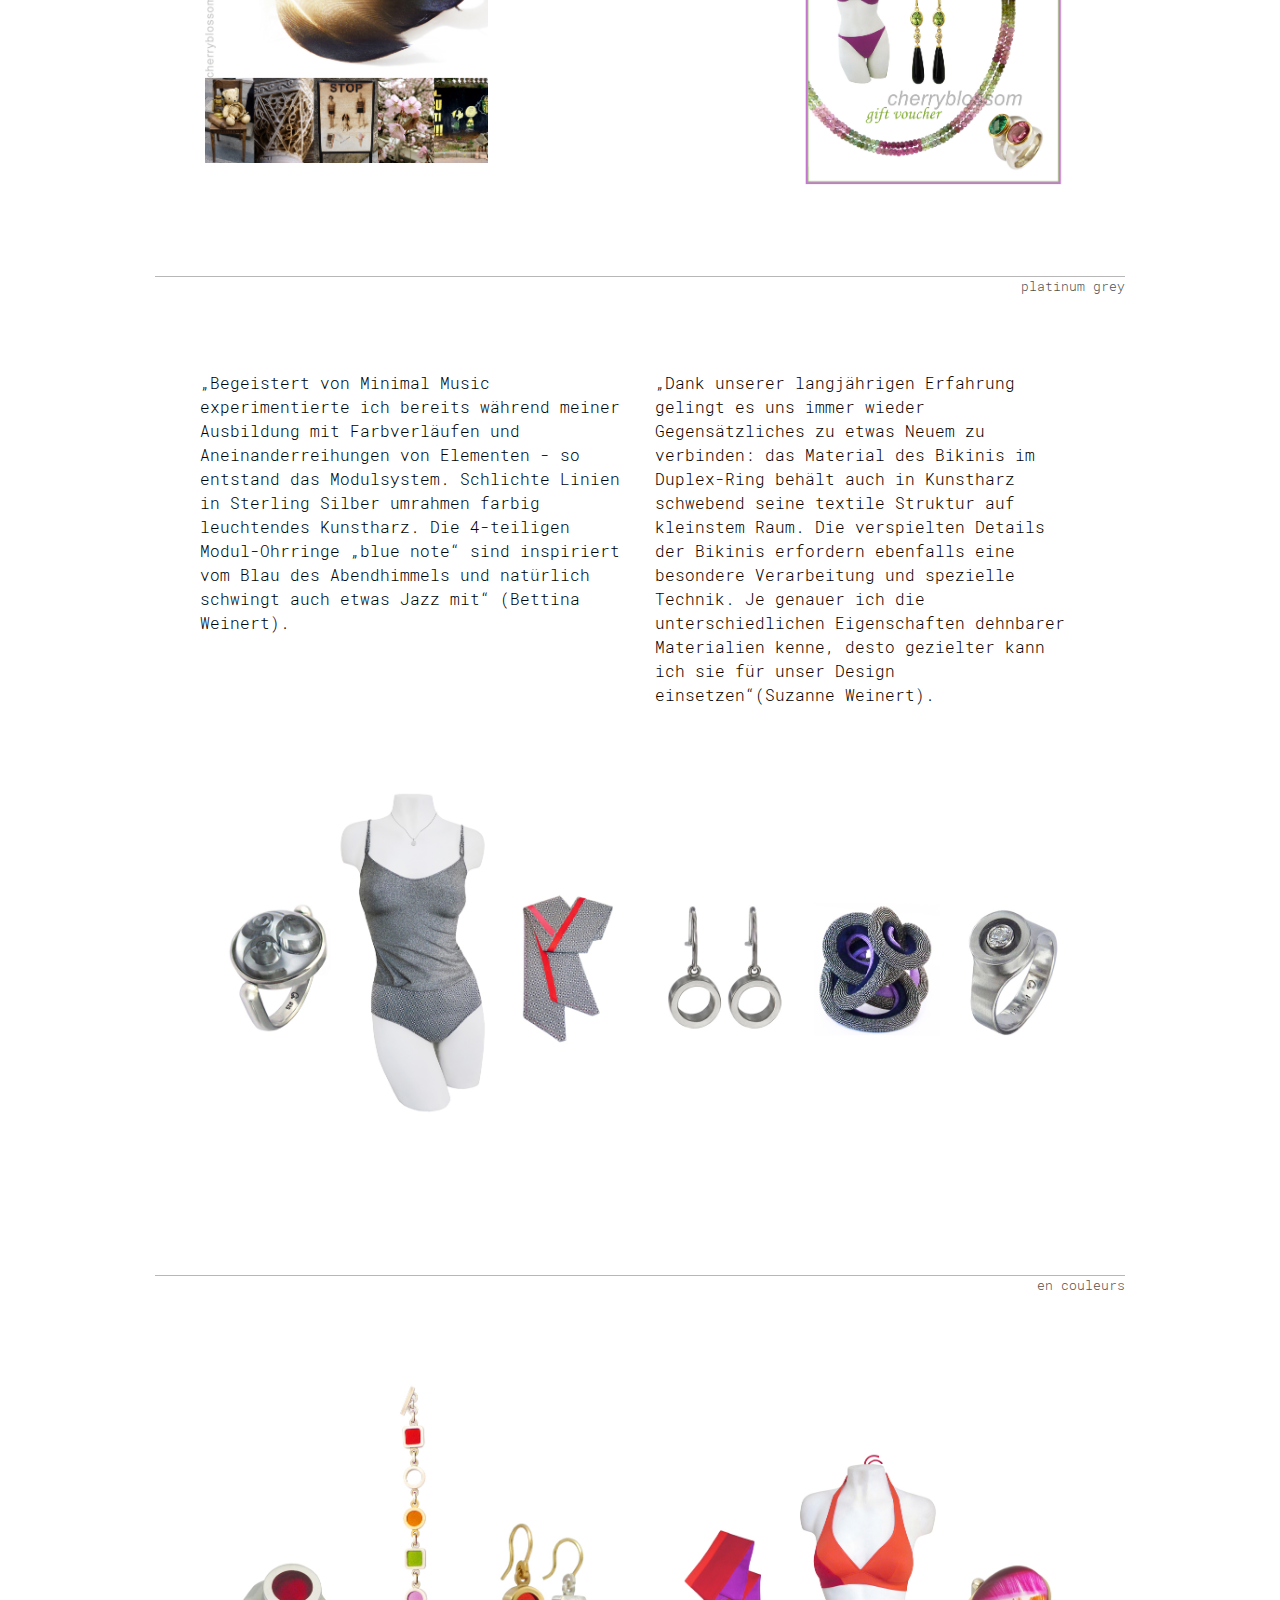
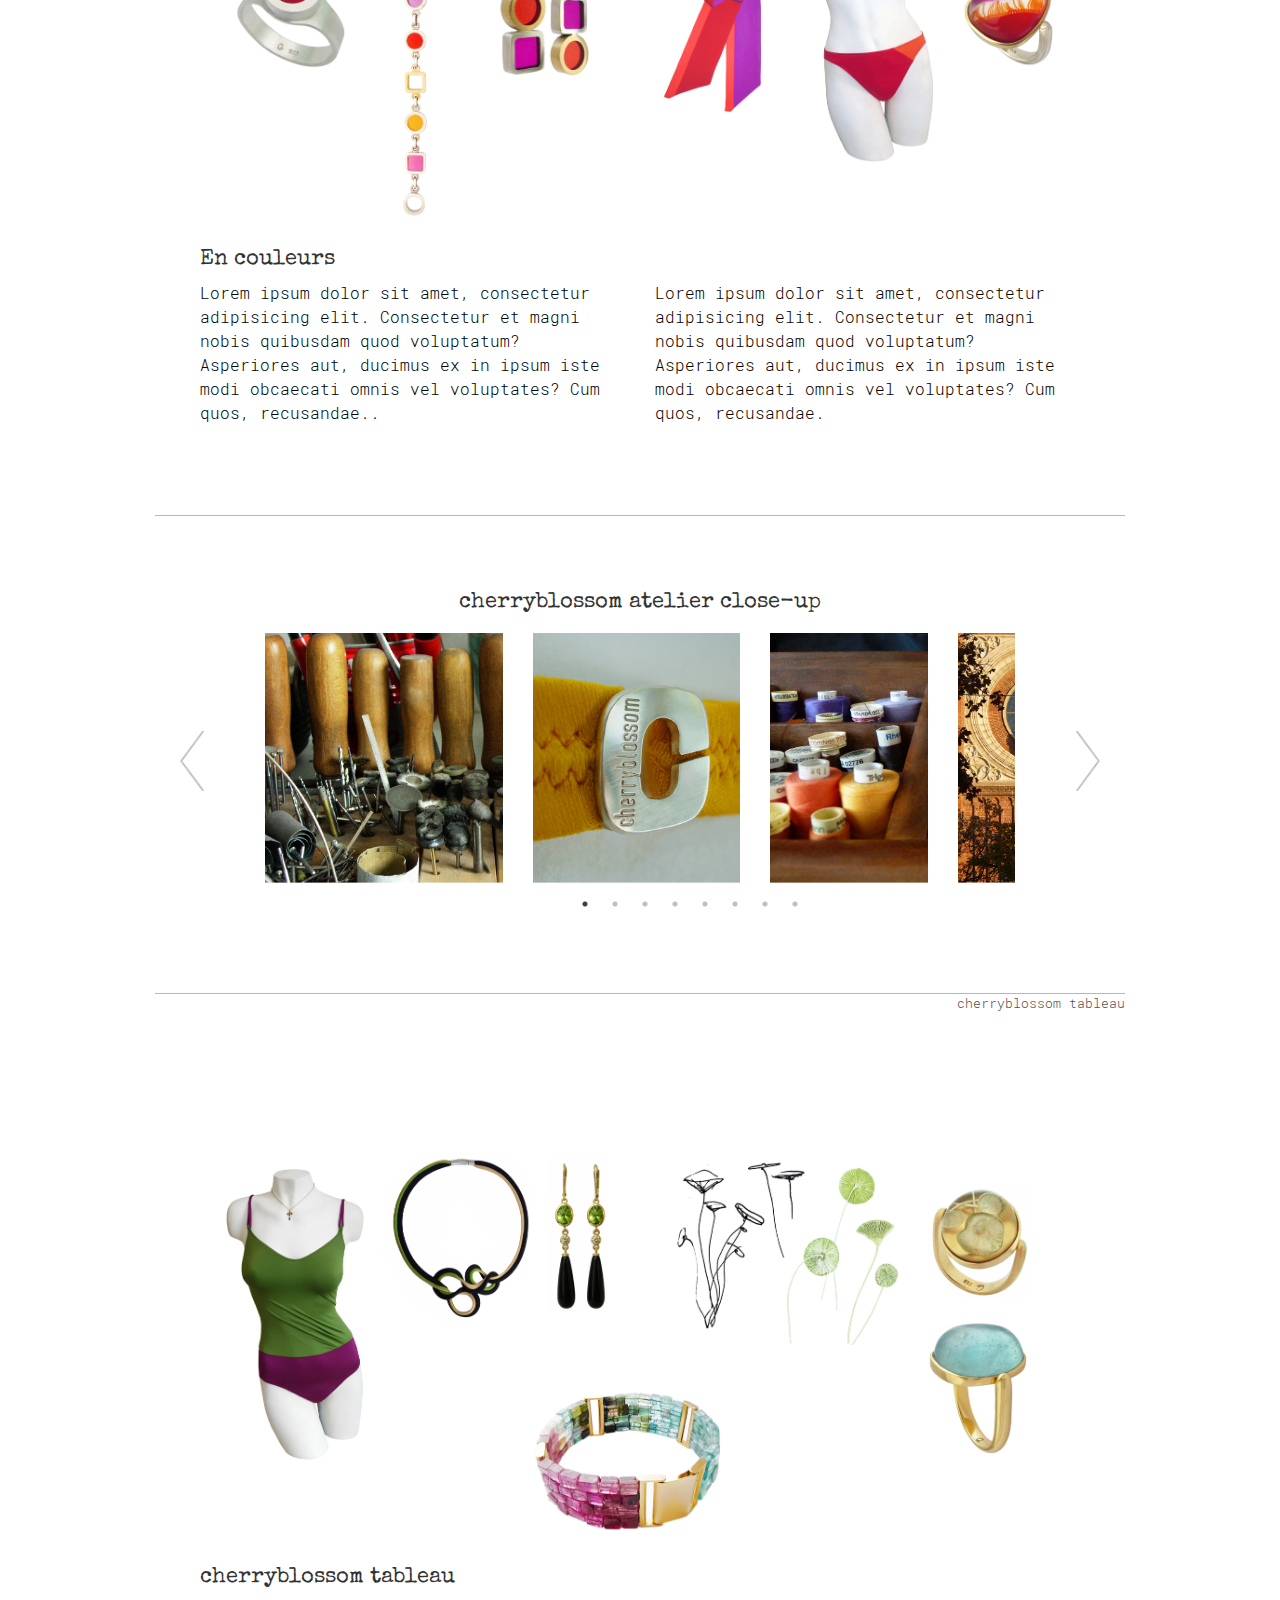
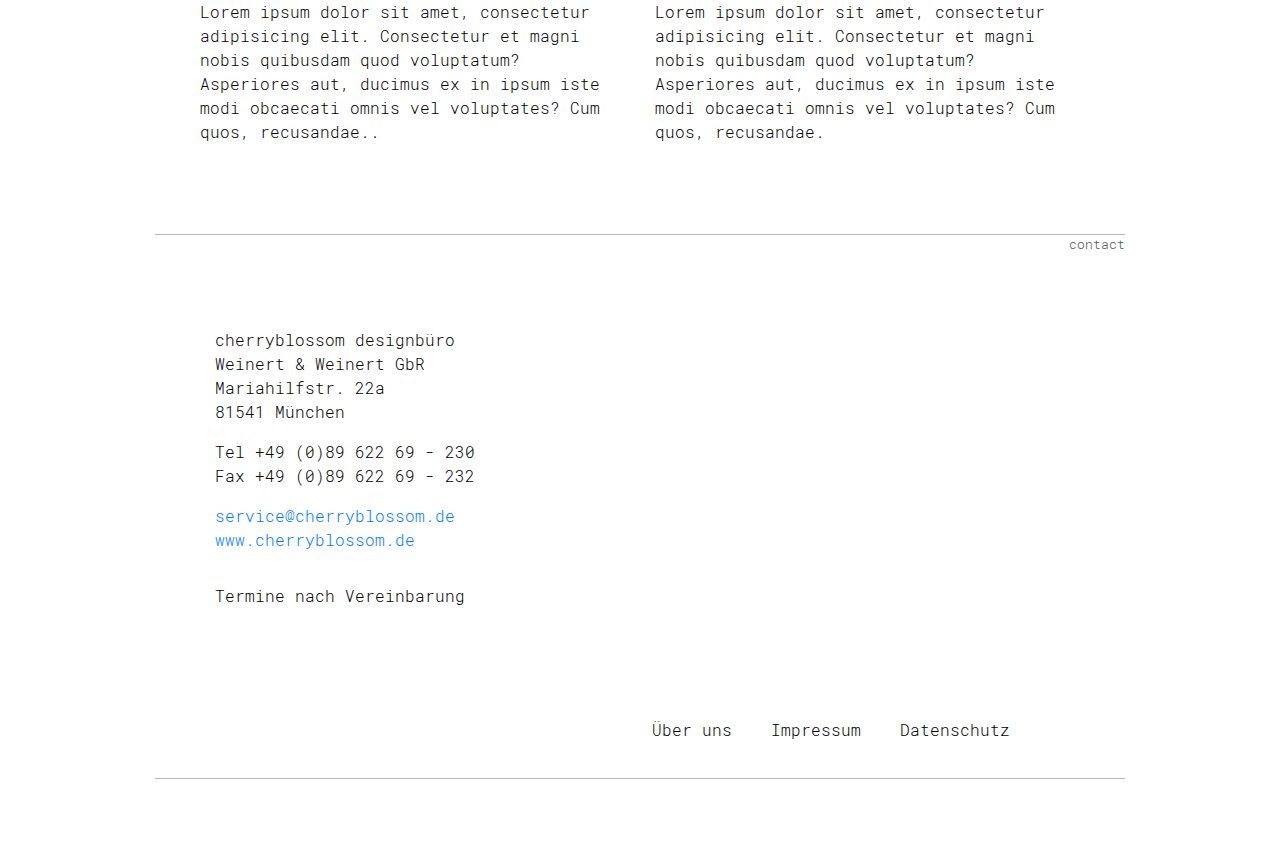
==== commit afc355eb: "add masonry images and alt text" ====
--- a/index.html
+++ b/index.html
@@ -334,29 +334,53 @@
                             <!-- Content for this section -->
                             <div class="masonry-grid">
                                 <div class="masonry-grid-item start-from-left">
-                                    <img class="masonry-img" src="assets/img/Ausstellung_Galerie_Pruell_Weiden.jpg"
-                                         alt="">
-                                </div>
-                                <div class="masonry-grid-item">
-                                    <img class="masonry-img" src="assets/img/cb_Vortrag_IHM.jpg" alt="">
-                                </div>
-                                <div class="masonry-grid-item">
-                                    <img class="masonry-img" src="assets/img/cherryblossom_designbuero.jpg" alt="">
-                                </div>
-                                <div class="masonry-grid-item">
-                                    <img class="masonry-img" src="assets/img/cb_Gutschein.jpg" alt="">
-                                </div>
-                                <div class="masonry-grid-item start-from-left">
-                                    <img class="masonry-img" src="assets/img/Blickfang_MAK_Wien_Ingolf_Hatz.jpg" alt="">
-                                </div>
-                                <div class="masonry-grid-item">
-                                    <img class="masonry-img" src="assets/img/tableau_d_inspiration.jpg" alt="">
-                                </div>
-                                <div class="masonry-grid-item">
-                                    <img class="masonry-img" src="assets/img/Ausstellung_featherweight_MCBW.jpg" alt="">
-                                </div>
-                                <div class="masonry-grid-item start-from-bottom">
-                                    <img class="masonry-img" src="assets/img/PR_dultdesign.jpg" alt="">
+                                    <img class="masonry-img" src="assets/img/masonry/01_Ausstellung_Galerie_Pruell_Weiden.jpg"
+                                         alt="Ausstellung Galerie Prüll, Weiden, Keramik Si-Sook Kang, Schmuck cherryblossom">
+                                </div>
+                                <div class="masonry-grid-item start-from-left">
+                                    <img class="masonry-img" src="assets/img/masonry/02_cherryblossom_designbuero.jpg"
+                                         alt="cherryblossom designbüro präsentiert cherryblossom Produkte, Handwerk on Stage">
+                                </div>
+                                <div class="masonry-grid-item start-from-left">
+                                    <img class="masonry-img" src="assets/img/masonry/03_cb_Vortrag_IHM.jpg"
+                                         alt="cherryblossom designbüro präsentiert sich auf der IHM, Handwerk und Design">
+                                </div>
+
+                                <div class="masonry-grid-item start-from-left">
+                                    <img class="masonry-img" src="assets/img/masonry/04_Ausstellung_featherweight_MCBW.jpg"
+                                         alt="featherweight, federgewicht, cherryblossom Ausstellung, MCBW, Munich Creative Business Week">
+                                </div>
+                                <div class="masonry-grid-item start-from-left">
+                                    <img class="masonry-img" src="assets/img/masonry/05_cherryblossom_designbuero.jpg"
+                                         alt="cherryblossom designbüro präsentiert cherryblossom Produkte, Kunst von Toshio Kusaba">
+                                </div>
+                                <div class="masonry-grid-item start-from-left">
+                                    <img class="masonry-img" src="assets/img/masonry/06_Blickfang_MAK_Wien_Ingolf_Hatz.jpg"
+                                         alt="Fotograf  Ingolf Hatz, Blickfang, Designmesse, Museum für angewandte Kunst Wien">
+                                </div>
+                                <div class="masonry-grid-item start-from-left">
+                                    <img class="masonry-img" src="assets/img/masonry/07_dultdesign_21.jpg"
+                                         alt="cherryblossom dultdesign Ausstellungen, Auer Dulten,München Au, Mariahilfplatz">
+                                </div>
+                                <div class="masonry-grid-item start-from-left">
+                                    <img class="masonry-img" src="assets/img/masonry/08_PR_dultdesign.jpg"
+                                         alt="cherryblossom Schmuck und Bademode, dultdesign, Dult-Angebote zur Auer Dult">
+                                </div>
+                                <div class="masonry-grid-item start-from-left">
+                                    <img class="masonry-img" src="assets/img/masonry/09_Costume_Design.jpg"
+                                         alt="costume design von cherryblossom, Cora Frost, Oper Manaus, Marlene Dietrich">
+                                </div>
+                                <div class="masonry-grid-item start-from-left">
+                                    <img class="masonry-img" src="assets/img/masonry/10_PR_dultdesign.jpg"
+                                         alt="cherryblossom Schmuck und Bademode, dultdesign, Dult-Angebote zur Auer Dult">
+                                </div>
+                                <div class="masonry-grid-item start-from-left">
+                                    <img class="masonry-img" src="assets/img/masonry/11_tableau_dinspiration.jpg"
+                                         alt="cherryblossom tableau d’inspiration, Duplex-Federring, 18k Gold, Kirschblüte, Peanuts">
+                                </div>
+                                <div class="masonry-grid-item start-from-left">
+                                    <img class="masonry-img" src="assets/img/masonry/12_cb_Gutschein.jpg"
+                                         alt="cherryblossom Gutschein, gift voucher, chèque cadeau, buono regalo">
                                 </div>
                             </div>
                         </div>
--- a/css/app.css
+++ b/css/app.css
@@ -249,6 +249,11 @@
     padding-bottom: 50px;
 }
 
+.claim {
+    max-width: 400px;
+    margin:auto;
+}
+
 /* Responsive Styles */
 @media (min-width: 992px) {
     .section-wrapper {
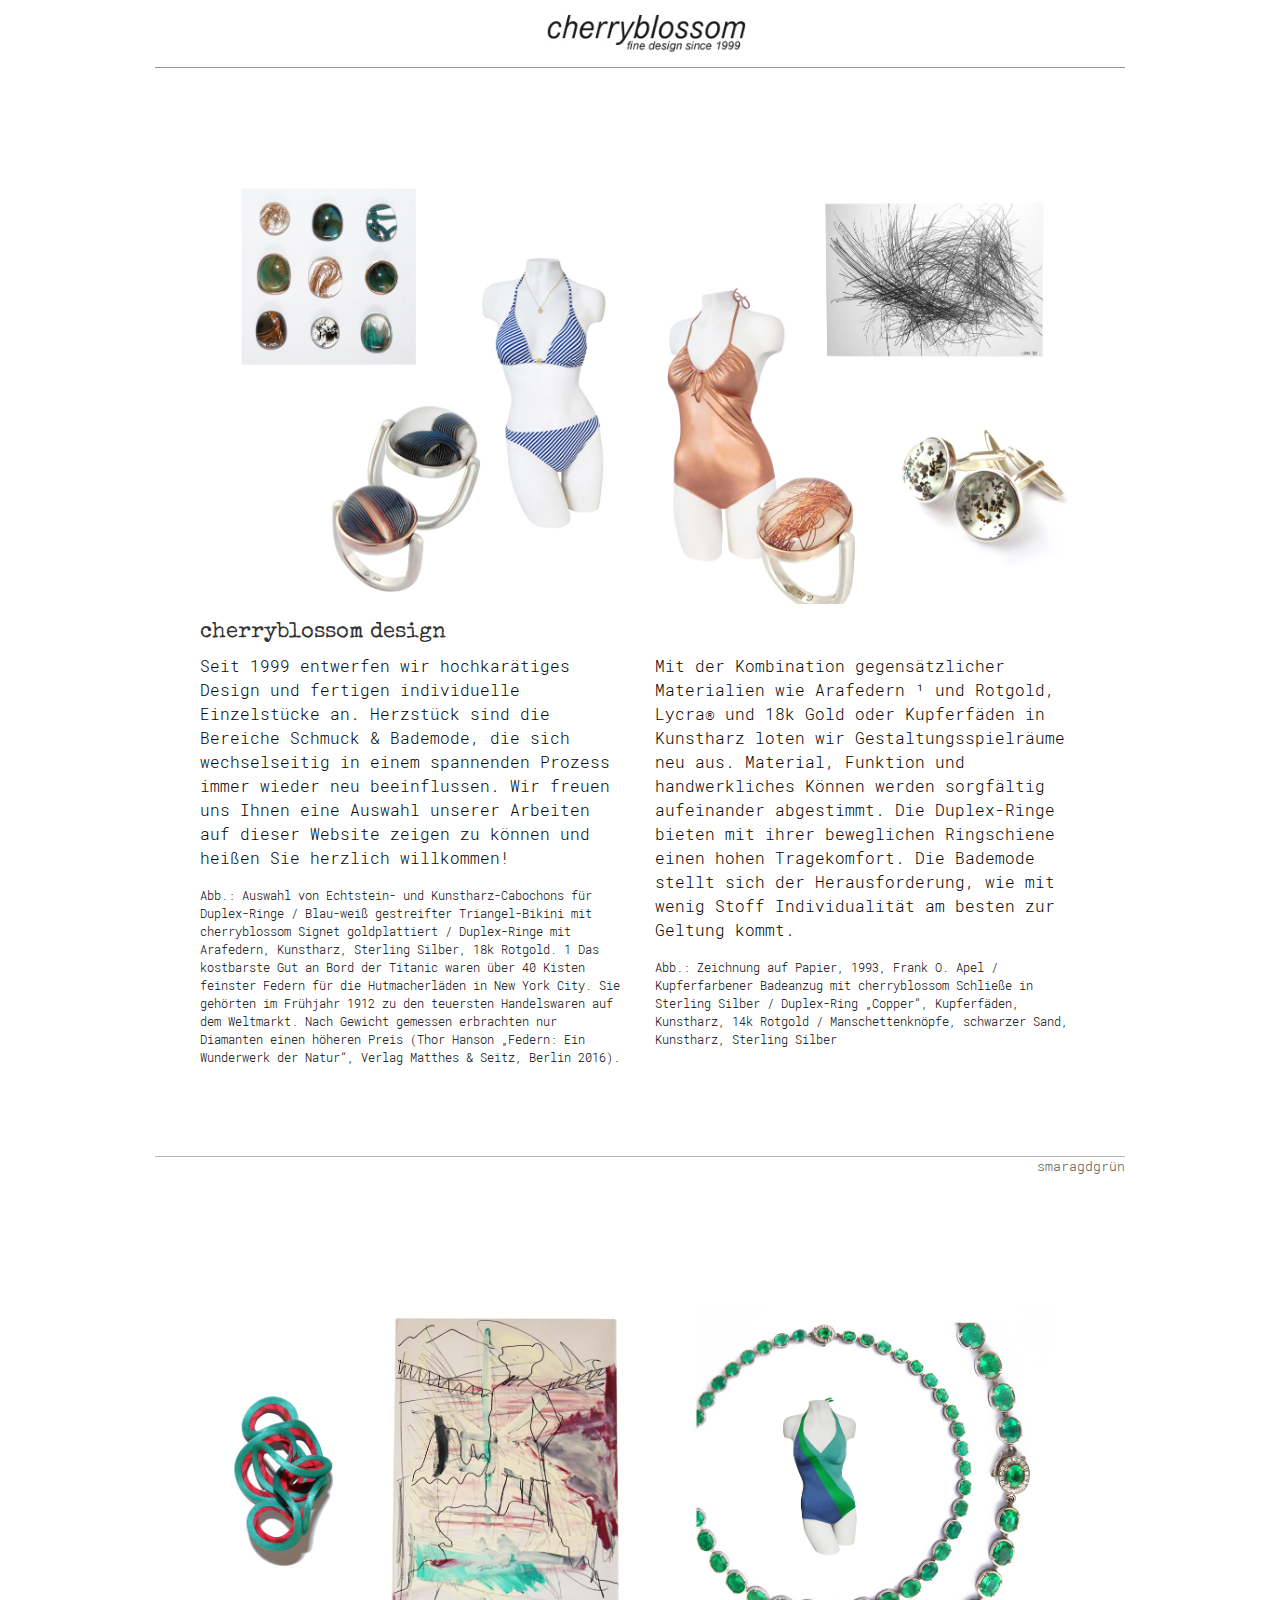
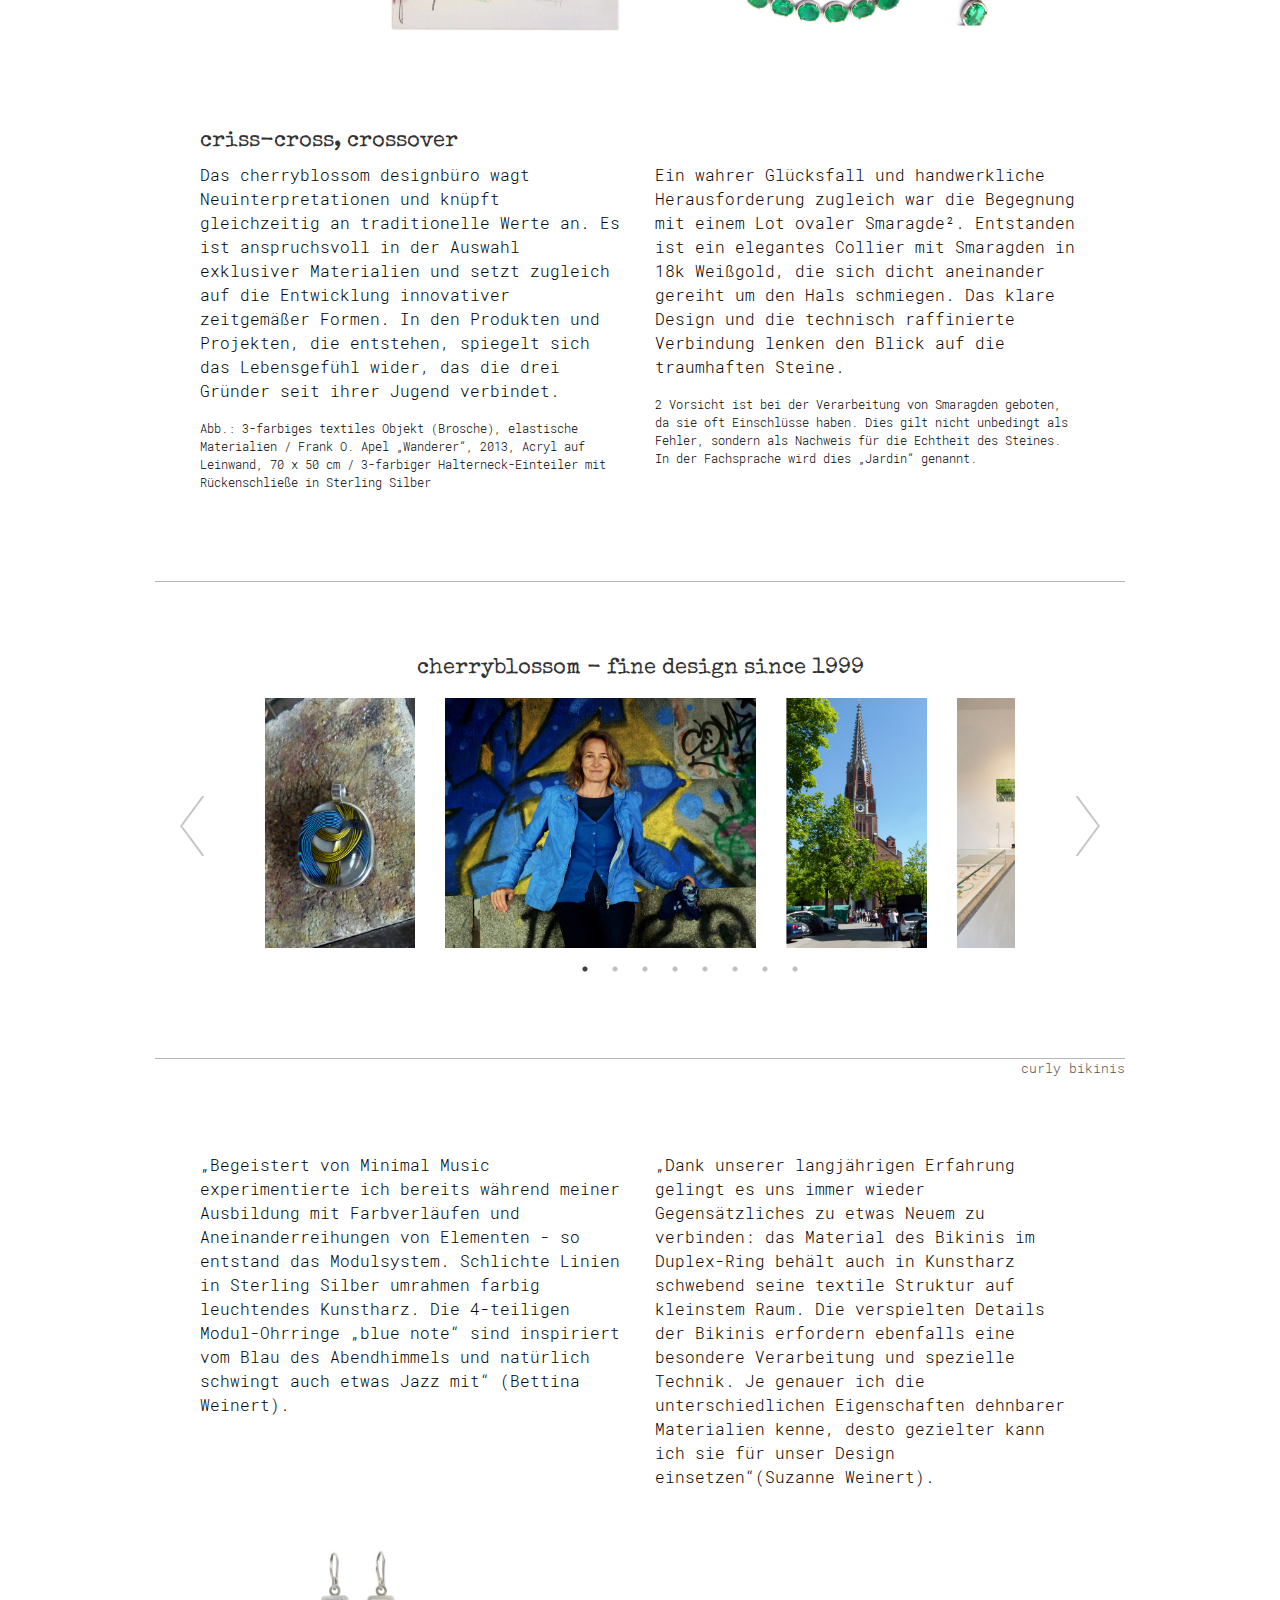
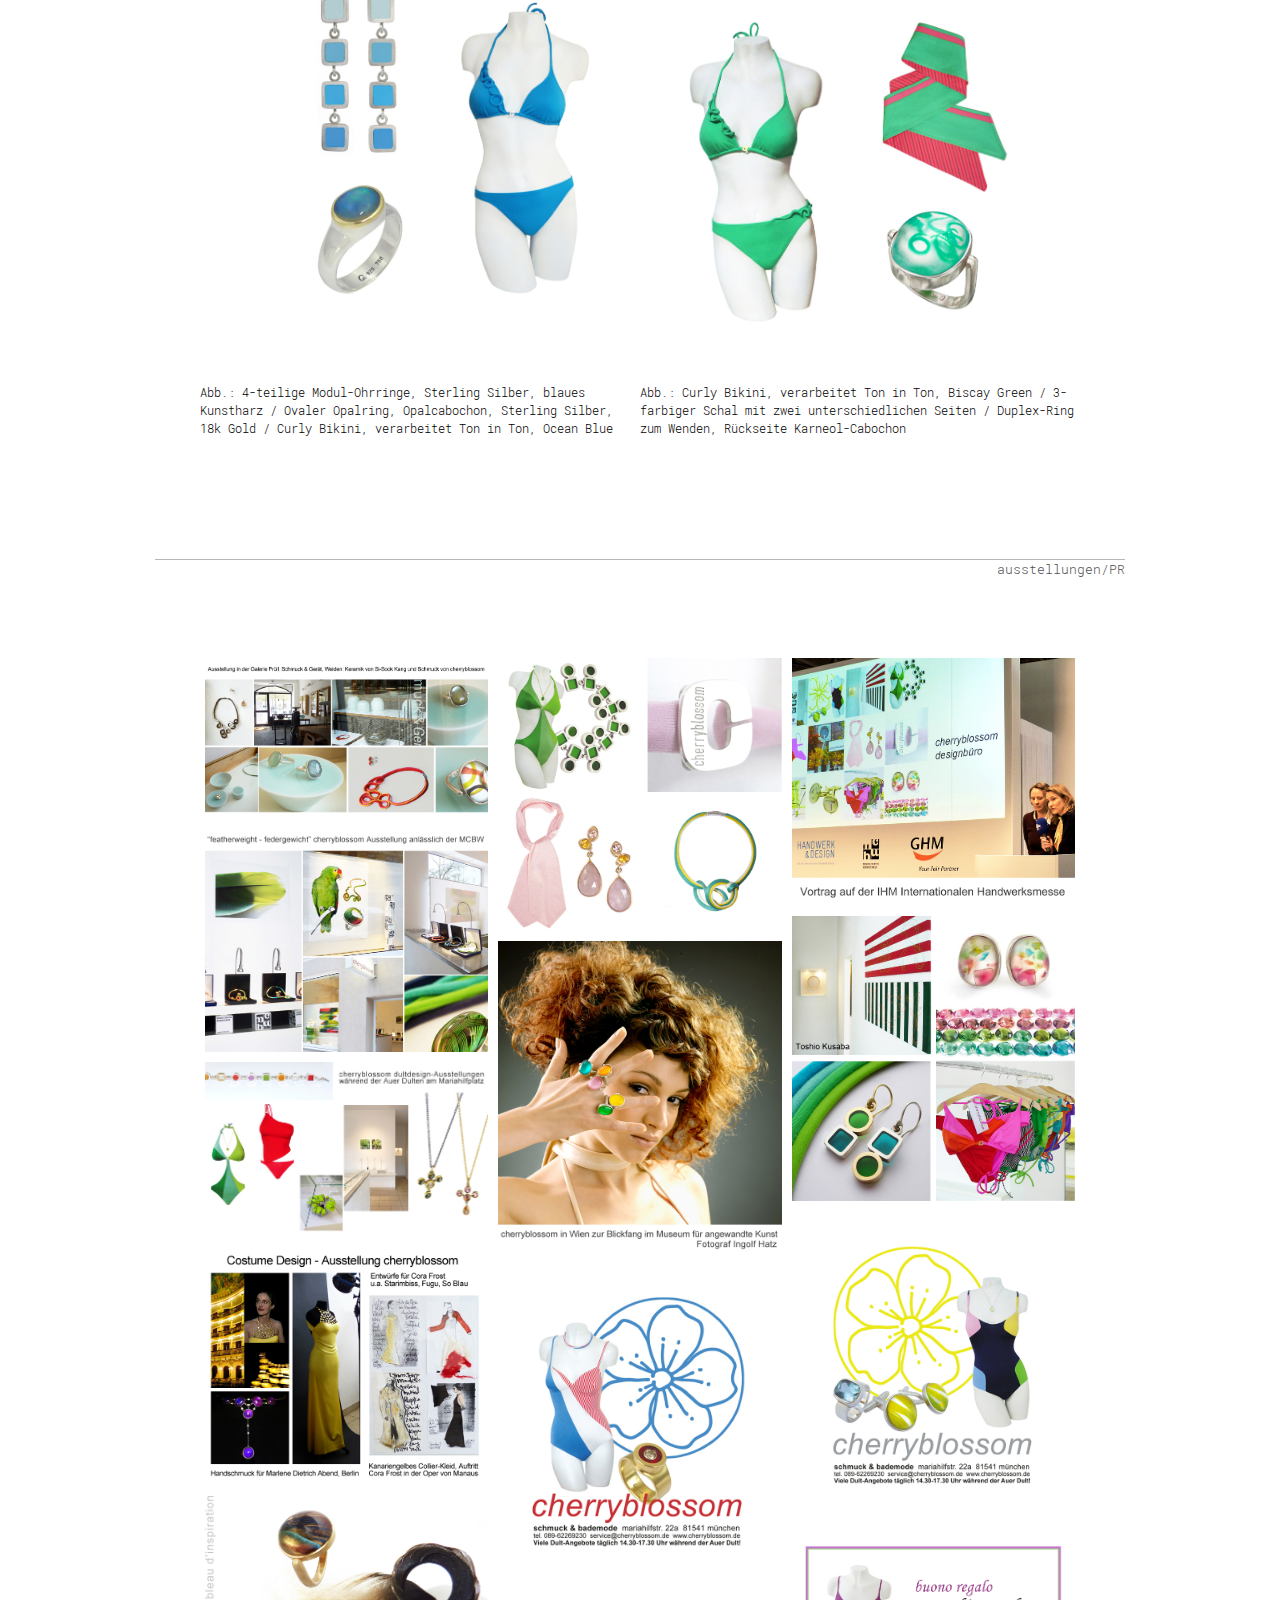
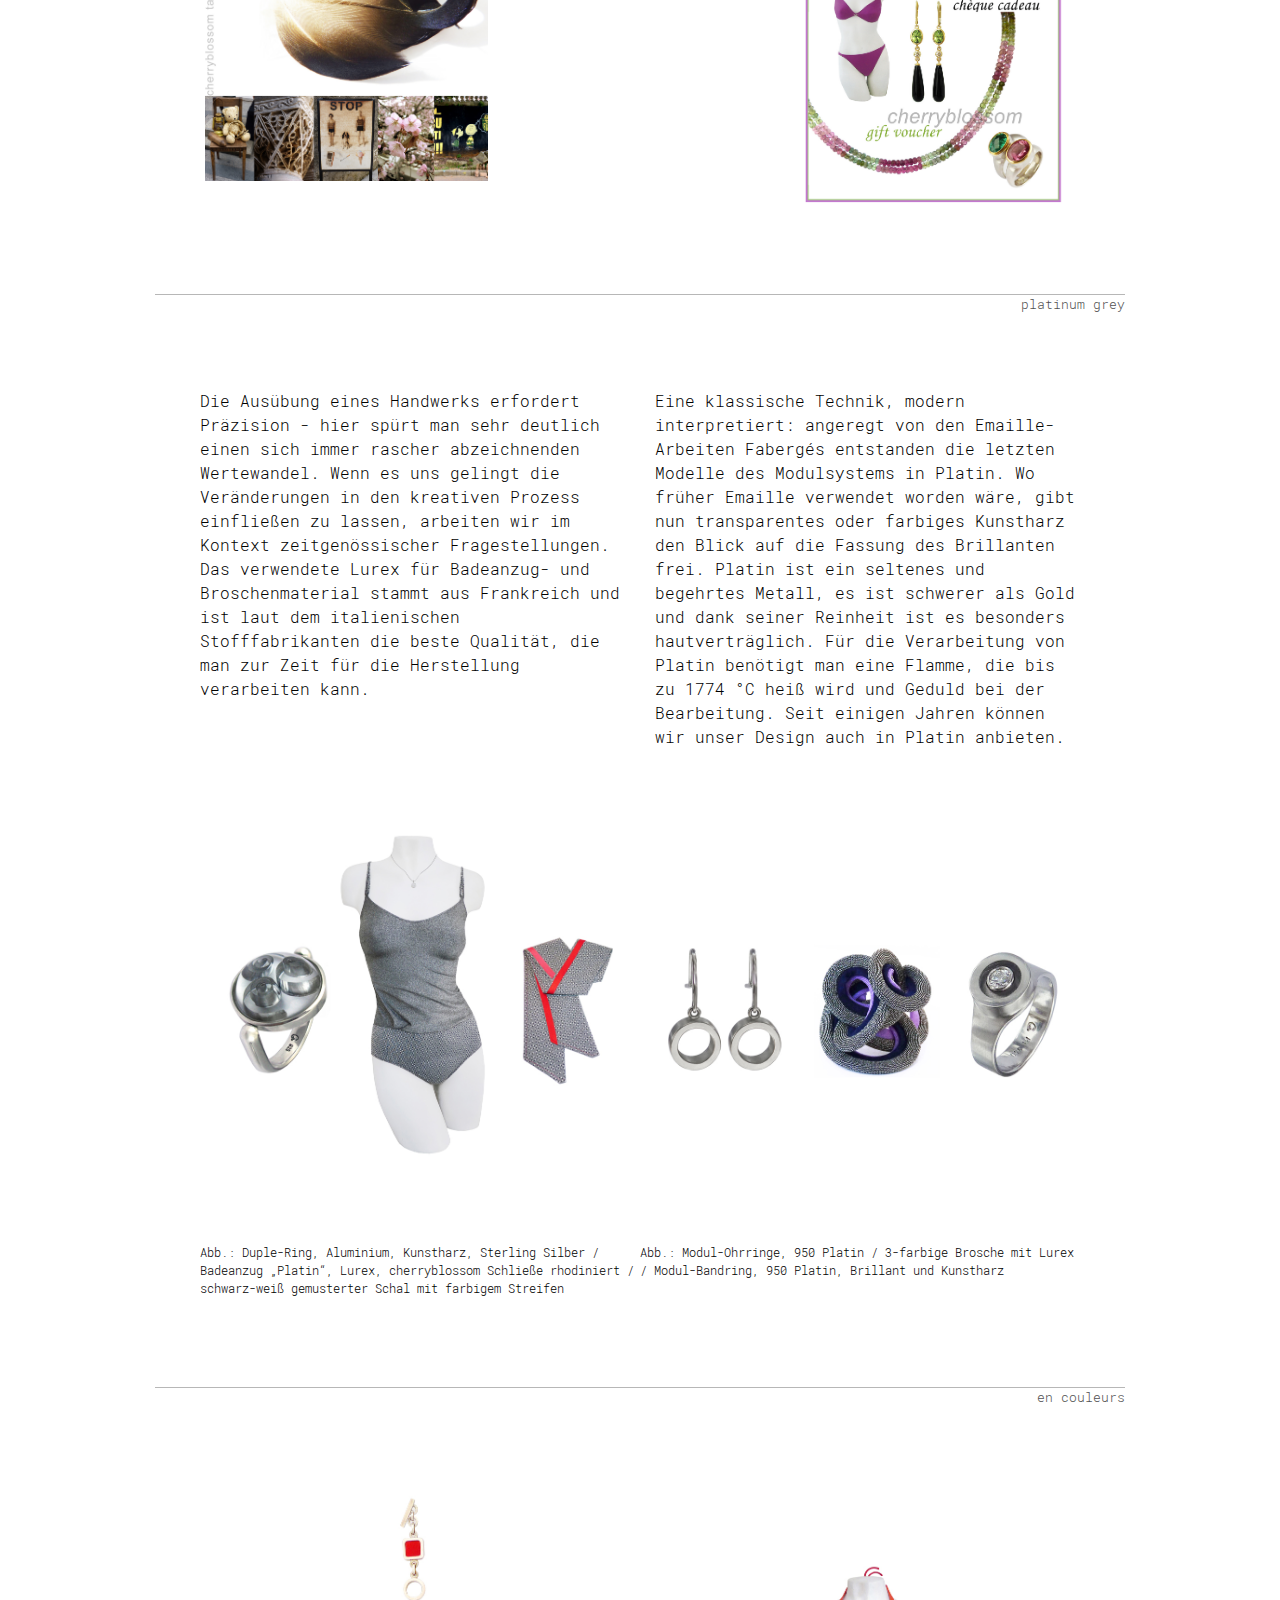
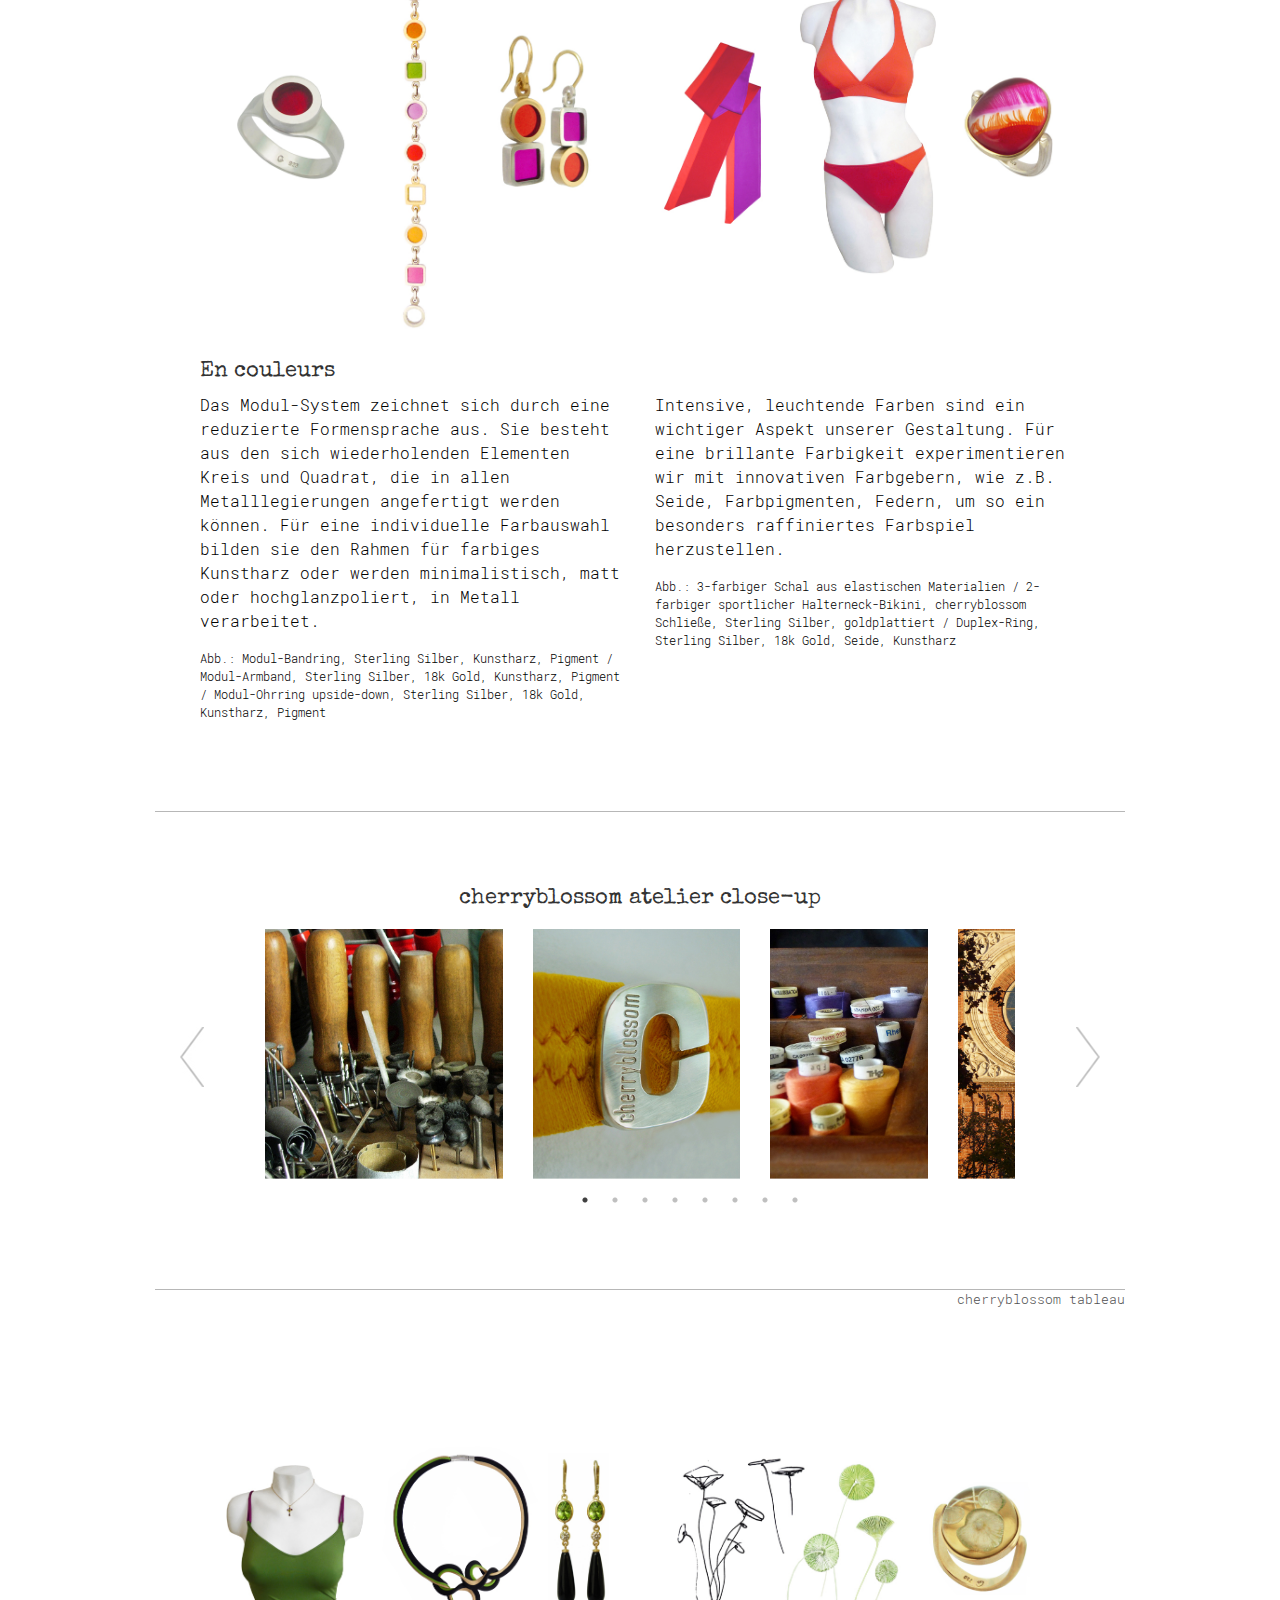
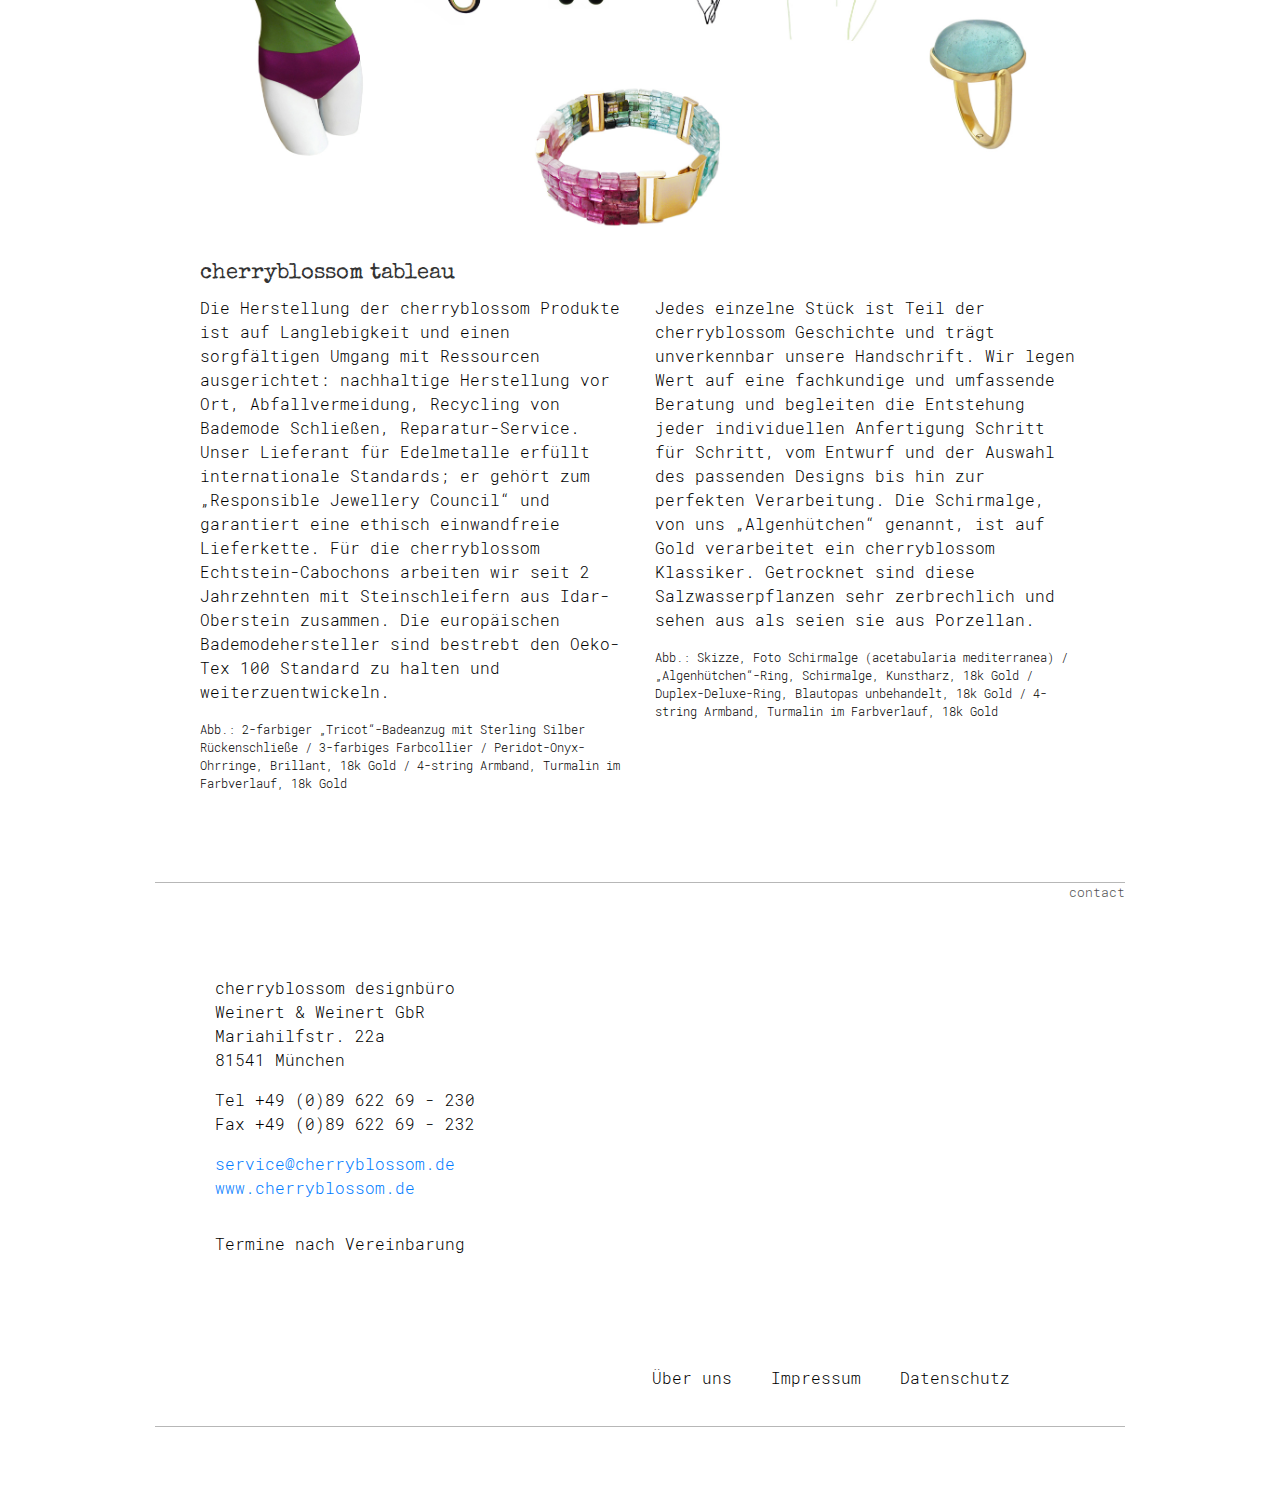
==== commit 38519c83: "more texts and stuff" ====
--- a/index.html
+++ b/index.html
@@ -12,6 +12,8 @@
 
     <meta name="viewport" content="width=device-width, initial-scale=1">
     <meta charset="UTF-8">
+    <meta name="description"
+          content="cherryblossom Schmuck und Bademode - seit 1999 steht das Label der Schwestern Bettina Weinert und Suzanne Weinert aus München für hochkarätiges Design und handwerkliche Perfektion">
     <title>cherryblossom Schmuck und Bademode, Design, Anfertigung in München</title>
 </head>
 <body>
@@ -77,7 +79,13 @@
                                 Duplex-Ringe /
                                 Blau-weiß gestreifter Triangel-Bikini mit
                                 cherryblossom Signet goldplattiert / Duplex-Ringe mit Arafedern, Kunstharz, Sterling
-                                Silber, 18k Rotgold</p>
+                                Silber, 18k Rotgold.
+                                1 Das kostbarste Gut an Bord der Titanic waren über 40 Kisten feinster Federn für die
+                                Hutmacherläden in New York City. Sie gehörten im Frühjahr 1912 zu den teuersten
+                                Handelswaren auf dem Weltmarkt. Nach Gewicht gemessen erbrachten nur Diamanten einen
+                                höheren Preis (Thor Hanson „Federn: Ein Wunderwerk der Natur“, Verlag Matthes & Seitz,
+                                Berlin 2016).
+                            </p>
                         </div>
                         <div class="col-12 col-md-6 pl-lg-0 pl-md-0 order-4 order-md-2">
                             <figure class="section-img text-center mb-3">
@@ -87,7 +95,7 @@
                         </div>
                         <div class="col-12 col-md-6 mb-4 mb-sm-0 order-5 order-md-4">
                             <p>
-                                Mit der Kombination gegensätzlicher Materialien wie Arafedern 1 und Rotgold, Lycra® und
+                                Mit der Kombination gegensätzlicher Materialien wie Arafedern &sup1; und Rotgold, Lycra® und
                                 18k Gold
                                 oder Kupferfäden in Kunstharz loten wir Gestaltungsspielräume neu aus. Material,
                                 Funktion und
@@ -159,7 +167,7 @@
                                 raffinierte Verbindung lenken den Blick auf die traumhaften Steine.
                             </p>
                             <p class="text-smaller">
-                                2 Vorsicht ist bei der Verarbeitung mit Smaragden geboten, da sie oft Einschlüsse haben.
+                                2 Vorsicht ist bei der Verarbeitung von Smaragden geboten, da sie oft Einschlüsse haben.
                                 Dies gilt nicht unbedingt als Fehler, sondern als Nachweis für die Echtheit des Steines.
                                 In der Fachsprache wird dies „Jardin“ genannt.
                             </p>
@@ -184,31 +192,39 @@
                     </div>
                     <div class="multiple-items slider slick-slider slick-dotted">
                         <div>
-                            <img src="assets/img/slider_1/01_Sl1.jpg" alt="Arafeder Duplex-Anhänger, 2-farbig, Sterling Silber">
-                        </div>
-                        <div>
-                            <img src="assets/img/slider_1/02_Sl1.jpg" alt="Bettina Weinert, cherryblossom, Schmuckdesign, Schmuck München">
-                        </div>
-                        <div>
-                            <img src="assets/img/slider_1/03_Sl1.jpg" alt="Mariahilfkirche, München Au, Mariahilfstrasse, Auer Dult">
-                        </div>
-                        <div>
-                            <img src="assets/img/slider_1/04_Sl1.jpg" alt="Ausstellung, Fotografie Suzanne Weinert, cherryblossom showroom">
+                            <img src="assets/img/slider_1/01_Sl1.jpg"
+                                 alt="Arafeder Duplex-Anhänger, 2-farbig, Sterling Silber">
+                        </div>
+                        <div>
+                            <img src="assets/img/slider_1/02_Sl1.jpg"
+                                 alt="Bettina Weinert, cherryblossom, Schmuckdesign, Schmuck München">
+                        </div>
+                        <div>
+                            <img src="assets/img/slider_1/03_Sl1.jpg"
+                                 alt="Mariahilfkirche, München Au, Mariahilfstrasse, Auer Dult">
+                        </div>
+                        <div>
+                            <img src="assets/img/slider_1/04_Sl1.jpg"
+                                 alt="Ausstellung, Fotografie Suzanne Weinert, cherryblossom showroom">
                         </div>
                         <div>
                             <img src="assets/img/slider_1/05_Sl1.jpg" alt="Kirschblüten-Gravur, 750 Gold, Duplex-Ring">
                         </div>
                         <div>
-                            <img src="assets/img/slider_1/06_Sl1.jpg" alt="Barock-Bikini mit cherryblossom Signet, Sterling Silber, goldplattiert">
-                        </div>
-                        <div>
-                            <img src="assets/img/slider_1/07_Sl1.jpg" alt="Hannibal, Segelboote, Acryl auf Leinwand, Frank O. Apel">
-                        </div>
-                        <div>
-                            <img src="assets/img/slider_1/08_Sl1.jpg" alt="Suzanne Weinert, cherryblossom, Modedesign, Bademode München">
-                        </div>
-                        <div>
-                            <img src="assets/img/slider_1/09_Sl1.jpg" alt="Lila Triangel-Bikini mit Cosy Pants, Farbcollier">
+                            <img src="assets/img/slider_1/06_Sl1.jpg"
+                                 alt="Barock-Bikini mit cherryblossom Signet, Sterling Silber, goldplattiert">
+                        </div>
+                        <div>
+                            <img src="assets/img/slider_1/07_Sl1.jpg"
+                                 alt="Hannibal, Segelboote, Acryl auf Leinwand, Frank O. Apel">
+                        </div>
+                        <div>
+                            <img src="assets/img/slider_1/08_Sl1.jpg"
+                                 alt="Suzanne Weinert, cherryblossom, Modedesign, Bademode München">
+                        </div>
+                        <div>
+                            <img src="assets/img/slider_1/09_Sl1.jpg"
+                                 alt="Lila Triangel-Bikini mit Cosy Pants, Farbcollier">
                         </div>
                         <div>
                             <img src="assets/img/slider_1/10_Sl1.jpg" alt="Vorbereitung, Smaragdcollier, 18k Weißgold">
@@ -217,16 +233,20 @@
                             <img src="assets/img/slider_1/11_Sl1.jpg" alt="Indischer Ozean, Bali">
                         </div>
                         <div>
-                            <img src="assets/img/slider_1/12_Sl1.jpg" alt="Kleiner runder Duplex-Ring, Amazonit, Sterling Silber">
-                        </div>
-                        <div>
-                            <img src="assets/img/slider_1/13_Sl1.jpg" alt="cherryblossom Ausstellung am Promenadeplatz, Detail Bikinis an der Stange">
-                        </div>
-                        <div>
-                            <img src="assets/img/slider_1/14_Sl1.jpg" alt="Manschettenknöpfe, Christian Thielemann, 14k Gelb- und Weißgold">
-                        </div>
-                        <div>
-                            <img src="assets/img/slider_1/15_Sl1.jpg" alt="Bikini Schmuckdetail, facettierte Bergkristalltropfen, goldplattiert">
+                            <img src="assets/img/slider_1/12_Sl1.jpg"
+                                 alt="Kleiner runder Duplex-Ring, Amazonit, Sterling Silber">
+                        </div>
+                        <div>
+                            <img src="assets/img/slider_1/13_Sl1.jpg"
+                                 alt="cherryblossom Ausstellung am Promenadeplatz, Detail Bikinis an der Stange">
+                        </div>
+                        <div>
+                            <img src="assets/img/slider_1/14_Sl1.jpg"
+                                 alt="Manschettenknöpfe, Christian Thielemann, 14k Gelb- und Weißgold">
+                        </div>
+                        <div>
+                            <img src="assets/img/slider_1/15_Sl1.jpg"
+                                 alt="Bikini Schmuckdetail, facettierte Bergkristalltropfen, goldplattiert">
                         </div>
 
                         <div>
@@ -236,19 +256,24 @@
                             <img src="assets/img/slider_1/17_Sl1.jpg" alt="Laser Segelboot">
                         </div>
                         <div>
-                            <img src="assets/img/slider_1/18_Sl1.jpg" alt="Stahlgraue Tahitiperlen-Kette in roter cherryblossom Verpackung">
-                        </div>
-                        <div>
-                            <img src="assets/img/slider_1/19_Sl1.jpg" alt="Schaufenster cherryblossom atelier, 20-jähriges Jubiläum">
-                        </div>
-                        <div>
-                            <img src="assets/img/slider_1/20_Sl1.jpg" alt="Frank O. Apel, Künstler, Maler, cherryblossom Gründungsmitglied">
-                        </div>
-                        <div>
-                            <img src="assets/img/slider_1/21_Sl1.jpg" alt="Arafeder, blau-gelb, Manschettenknöpfe, Sterling Silber">
-                        </div>
-                        <div>
-                            <img src="assets/img/slider_1/22_Sl1.jpg" alt="„Rock_Hudson“ Badehose, kariert, mit cherryblossom Signet">
+                            <img src="assets/img/slider_1/18_Sl1.jpg"
+                                 alt="Stahlgraue Tahitiperlen-Kette in roter cherryblossom Verpackung">
+                        </div>
+                        <div>
+                            <img src="assets/img/slider_1/19_Sl1.jpg"
+                                 alt="Schaufenster cherryblossom atelier, 20-jähriges Jubiläum">
+                        </div>
+                        <div>
+                            <img src="assets/img/slider_1/20_Sl1.jpg"
+                                 alt="Frank O. Apel, Künstler, Maler, cherryblossom Gründungsmitglied">
+                        </div>
+                        <div>
+                            <img src="assets/img/slider_1/21_Sl1.jpg"
+                                 alt="Arafeder, blau-gelb, Manschettenknöpfe, Sterling Silber">
+                        </div>
+                        <div>
+                            <img src="assets/img/slider_1/22_Sl1.jpg"
+                                 alt="„Rock_Hudson“ Badehose, kariert, mit cherryblossom Signet">
                         </div>
                         <div>
                             <img src="assets/img/slider_1/23_Sl1.jpg" alt="Kaiserklamm, Tirol">
@@ -334,7 +359,8 @@
                             <!-- Content for this section -->
                             <div class="masonry-grid">
                                 <div class="masonry-grid-item start-from-left">
-                                    <img class="masonry-img" src="assets/img/masonry/01_Ausstellung_Galerie_Pruell_Weiden.jpg"
+                                    <img class="masonry-img"
+                                         src="assets/img/masonry/01_Ausstellung_Galerie_Pruell_Weiden.jpg"
                                          alt="Ausstellung Galerie Prüll, Weiden, Keramik Si-Sook Kang, Schmuck cherryblossom">
                                 </div>
                                 <div class="masonry-grid-item start-from-left">
@@ -347,7 +373,8 @@
                                 </div>
 
                                 <div class="masonry-grid-item start-from-left">
-                                    <img class="masonry-img" src="assets/img/masonry/04_Ausstellung_featherweight_MCBW.jpg"
+                                    <img class="masonry-img"
+                                         src="assets/img/masonry/04_Ausstellung_featherweight_MCBW.jpg"
                                          alt="featherweight, federgewicht, cherryblossom Ausstellung, MCBW, Munich Creative Business Week">
                                 </div>
                                 <div class="masonry-grid-item start-from-left">
@@ -355,7 +382,8 @@
                                          alt="cherryblossom designbüro präsentiert cherryblossom Produkte, Kunst von Toshio Kusaba">
                                 </div>
                                 <div class="masonry-grid-item start-from-left">
-                                    <img class="masonry-img" src="assets/img/masonry/06_Blickfang_MAK_Wien_Ingolf_Hatz.jpg"
+                                    <img class="masonry-img"
+                                         src="assets/img/masonry/06_Blickfang_MAK_Wien_Ingolf_Hatz.jpg"
                                          alt="Fotograf  Ingolf Hatz, Blickfang, Designmesse, Museum für angewandte Kunst Wien">
                                 </div>
                                 <div class="masonry-grid-item start-from-left">
@@ -404,18 +432,20 @@
                                 <img class="img-fluid" src="assets/img/06_PLATIN_992_Li.jpg"
                                      alt="Schlichter Platinring mit Brillant, puristischer Lurex-Badeanzug, Schal">
                             </figure>
+                            <p class="text-smaller">
+                                Abb.: Duple-Ring, Aluminium, Kunstharz, Sterling Silber / Badeanzug „Platin“, Lurex,
+                                cherryblossom Schließe rhodiniert / schwarz-weiß gemusterter Schal mit farbigem Streifen
+                            </p>
                         </div>
                         <div class="col-12 col-md-6 mb-4 mb-sm-0 order-1 order-md-1">
                             <p>
-                                &bdquo;Begeistert von Minimal Music experimentierte ich bereits während meiner
-                                Ausbildung mit
-                                Farbverläufen und Aneinanderreihungen von Elementen - so entstand das Modulsystem.
-                                Schlichte
-                                Linien in Sterling Silber umrahmen farbig leuchtendes Kunstharz. Die 4-teiligen
-                                Modul-Ohrringe
-                                &bdquo;blue note&ldquo; sind inspiriert vom Blau des Abendhimmels und natürlich schwingt
-                                auch etwas Jazz mit&ldquo;
-                                (Bettina Weinert).
+                                Die Ausübung eines Handwerks erfordert Präzision - hier spürt man sehr deutlich einen
+                                sich immer rascher abzeichnenden Wertewandel. Wenn es uns gelingt die Veränderungen in
+                                den kreativen Prozess einfließen zu lassen, arbeiten wir im Kontext zeitgenössischer
+                                Fragestellungen.
+                                Das verwendete Lurex für Badeanzug- und Broschenmaterial stammt aus Frankreich und ist
+                                laut dem italienischen Stofffabrikanten die beste Qualität, die man zur Zeit für die
+                                Herstellung verarbeiten kann.
                             </p>
                         </div>
                         <div class="col-12 col-md-6 pl-lg-0 pl-md-0 order-4 order-md-4">
@@ -423,18 +453,21 @@
                                 <img class="img-fluid" src="assets/img/06_PLATIN_992_Re.jpg"
                                      alt="Brosche, Platin-Modulohrringe">
                             </figure>
+                            <p class="text-smaller">
+                                Abb.: Modul-Ohrringe, 950 Platin / 3-farbige Brosche mit Lurex / Modul-Bandring, 950
+                                Platin, Brillant und Kunstharz
+                            </p>
                         </div>
                         <div class="col-12 col-md-6 mb-4 mb-sm-0 order-3 order-md-2">
                             <p>
-                                &bdquo;Dank unserer langjährigen Erfahrung gelingt es uns immer wieder Gegensätzliches
-                                zu etwas
-                                Neuem zu verbinden: das Material des Bikinis im Duplex-Ring behält auch in Kunstharz
-                                schwebend
-                                seine textile Struktur auf kleinstem Raum. Die verspielten Details der Bikinis erfordern
-                                ebenfalls
-                                eine besondere Verarbeitung und spezielle Technik. Je genauer ich die unterschiedlichen
-                                Eigenschaften dehnbarer Materialien kenne, desto gezielter kann ich sie für unser Design
-                                einsetzen&ldquo;(Suzanne Weinert).
+                                Eine klassische Technik, modern interpretiert: angeregt von den Emaille-Arbeiten
+                                Fabergés entstanden die letzten Modelle des Modulsystems in Platin. Wo früher Emaille
+                                verwendet worden wäre, gibt nun transparentes oder farbiges Kunstharz den Blick auf die
+                                Fassung des Brillanten frei.
+                                Platin ist ein seltenes und begehrtes Metall, es ist schwerer als Gold und dank seiner
+                                Reinheit ist es besonders hautverträglich. Für die Verarbeitung von Platin benötigt man
+                                eine Flamme, die bis zu 1774 °C heiß wird und Geduld bei der Bearbeitung. Seit einigen
+                                Jahren können wir unser Design auch in Platin anbieten.
                             </p>
                         </div>
                     </div>
@@ -463,9 +496,14 @@
                         </div>
                         <div class="col-12 col-md-6 mb-4 mb-sm-0 order-md-4">
                             <p>
-                                Lorem ipsum dolor sit amet, consectetur adipisicing elit. Consectetur et magni nobis
-                                quibusdam quod voluptatum? Asperiores aut, ducimus ex in ipsum iste modi obcaecati omnis
-                                vel voluptates? Cum quos, recusandae.
+                                Intensive, leuchtende Farben sind ein wichtiger Aspekt unserer Gestaltung. Für eine
+                                brillante Farbigkeit experimentieren wir mit innovativen Farbgebern, wie z.B. Seide,
+                                Farbpigmenten, Federn, um so ein besonders raffiniertes Farbspiel herzustellen.
+                            </p>
+                            <p class="text-smaller">
+                                Abb.: 3-farbiger Schal aus elastischen Materialien / 2-farbiger sportlicher
+                                Halterneck-Bikini, cherryblossom Schließe, Sterling Silber, goldplattiert / Duplex-Ring,
+                                Sterling Silber, 18k Gold, Seide, Kunstharz
                             </p>
                         </div>
                         <div class="col-12 col-md-6 pl-lg-0 pl-md-0 order-md-2">
@@ -476,9 +514,16 @@
                         </div>
                         <div class="col-12 col-md-6 mb-4 mb-sm-0 order-md-3">
                             <p>
-                                Lorem ipsum dolor sit amet, consectetur adipisicing elit. Consectetur et magni nobis
-                                quibusdam quod voluptatum? Asperiores aut, ducimus ex in ipsum iste modi obcaecati omnis
-                                vel voluptates? Cum quos, recusandae..
+                                Das Modul-System zeichnet sich durch eine reduzierte Formensprache aus. Sie besteht aus
+                                den sich wiederholenden Elementen Kreis und Quadrat, die in allen Metalllegierungen
+                                angefertigt werden können. Für eine individuelle Farbauswahl bilden sie den Rahmen für
+                                farbiges Kunstharz oder werden minimalistisch, matt oder hochglanzpoliert, in Metall
+                                verarbeitet.
+                            </p>
+                            <p class="text-smaller">
+                                Abb.: Modul-Bandring, Sterling Silber, Kunstharz, Pigment / Modul-Armband, Sterling
+                                Silber, 18k Gold, Kunstharz, Pigment / Modul-Ohrring upside-down, Sterling Silber, 18k
+                                Gold, Kunstharz, Pigment
                             </p>
                         </div>
                     </div>
@@ -501,58 +546,73 @@
                     </div>
                     <div class="multiple-items slider slick-slider slick-dotted">
                         <div>
-                            <img src="assets/img/slider_2/01_Sl2.jpg" alt="Goldschmiedewerkbank, Bettina Weinert, cherryblossom, München">
-                        </div>
-                        <div>
-                            <img src="assets/img/slider_2/02_Sl2.jpg" alt="cherryblossom, Schließe Bademode, Sterling Silber">
-                        </div>
-                        <div>
-                            <img src="assets/img/slider_2/03_Sl2.jpg" alt="Nähfaden, Bademode, cherryblossom Atelier, München">
+                            <img src="assets/img/slider_2/01_Sl2.jpg"
+                                 alt="Goldschmiedewerkbank, Bettina Weinert, cherryblossom, München">
+                        </div>
+                        <div>
+                            <img src="assets/img/slider_2/02_Sl2.jpg"
+                                 alt="cherryblossom, Schließe Bademode, Sterling Silber">
+                        </div>
+                        <div>
+                            <img src="assets/img/slider_2/03_Sl2.jpg"
+                                 alt="Nähfaden, Bademode, cherryblossom Atelier, München">
                         </div>
                         <div>
                             <img src="assets/img/slider_2/04_Sl2.jpg" alt="Mariahilfkirche, Portal, Au, München">
                         </div>
                         <div>
-                            <img src="assets/img/slider_2/05_Sl2.jpg" alt="Feder-Ohrringe und Ring, Flamingofarben, Sterling Silber">
-                        </div>
-                        <div>
-                            <img src="assets/img/slider_2/06_Sl2.jpg" alt="Goldschmiedewerkstatt, Bettina Weinert, cherryblossom,  München">
+                            <img src="assets/img/slider_2/05_Sl2.jpg"
+                                 alt="Feder-Ohrringe und Ring, Flamingofarben, Sterling Silber">
+                        </div>
+                        <div>
+                            <img src="assets/img/slider_2/06_Sl2.jpg"
+                                 alt="Goldschmiedewerkstatt, Bettina Weinert, cherryblossom,  München">
                         </div>
                         <div>
                             <img src="assets/img/slider_2/07_Sl2.jpg" alt="Opal Boulder, Australien">
                         </div>
                         <div>
-                            <img src="assets/img/slider_2/08_Sl2.jpg" alt="Ovaler Opalring, Opal-Cabochon, 18k Gelbgold">
-                        </div>
-                        <div>
-                            <img src="assets/img/slider_2/09_Sl2.jpg" alt="Goldschmiedewerkstatt, Bettina Weinert, cherryblossom,  München">
-                        </div>
-                        <div>
-                            <img src="assets/img/slider_2/10_Sl2.jpg" alt="Blau-weiße Saphirohrringe, 14k Rotgold, weiße und blaue Saphire">
-                        </div>
-                        <div>
-                            <img src="assets/img/slider_2/11_Sl2.jpg" alt="Vorbereitung Fassungen 18k Weißgold, Collier">
-                        </div>
-                        <div>
-                            <img src="assets/img/slider_2/12_Sl2.jpg" alt="1-Karäter Brillant, 18k Weißgold Fassung, Ehering Umarbeitung">
-                        </div>
-                        <div>
-                            <img src="assets/img/slider_2/13_Sl2.jpg" alt="Goldschmiedewerkstatt, Bettina Weinert, cherryblossom,  München">
-                        </div>
-                        <div>
-                            <img src="assets/img/slider_2/14_Sl2.jpg" alt="Verlobungsring mit sieben Brillanten, 18k Gold">
-                        </div>
-                        <div>
-                            <img src="assets/img/slider_2/15_Sl2.jpg" alt="Eheringe, Partnerschaftsringe, 950 Platin, 18k Gelbgold eingesetzt">
+                            <img src="assets/img/slider_2/08_Sl2.jpg"
+                                 alt="Ovaler Opalring, Opal-Cabochon, 18k Gelbgold">
+                        </div>
+                        <div>
+                            <img src="assets/img/slider_2/09_Sl2.jpg"
+                                 alt="Goldschmiedewerkstatt, Bettina Weinert, cherryblossom,  München">
+                        </div>
+                        <div>
+                            <img src="assets/img/slider_2/10_Sl2.jpg"
+                                 alt="Blau-weiße Saphirohrringe, 14k Rotgold, weiße und blaue Saphire">
+                        </div>
+                        <div>
+                            <img src="assets/img/slider_2/11_Sl2.jpg"
+                                 alt="Vorbereitung Fassungen 18k Weißgold, Collier">
+                        </div>
+                        <div>
+                            <img src="assets/img/slider_2/12_Sl2.jpg"
+                                 alt="1-Karäter Brillant, 18k Weißgold Fassung, Ehering Umarbeitung">
+                        </div>
+                        <div>
+                            <img src="assets/img/slider_2/13_Sl2.jpg"
+                                 alt="Goldschmiedewerkstatt, Bettina Weinert, cherryblossom,  München">
+                        </div>
+                        <div>
+                            <img src="assets/img/slider_2/14_Sl2.jpg"
+                                 alt="Verlobungsring mit sieben Brillanten, 18k Gold">
+                        </div>
+                        <div>
+                            <img src="assets/img/slider_2/15_Sl2.jpg"
+                                 alt="Eheringe, Partnerschaftsringe, 950 Platin, 18k Gelbgold eingesetzt">
                         </div>
                         <div>
                             <img src="assets/img/slider_2/16_Sl2.jpg" alt="Silikonform, Guß">
                         </div>
                         <div>
-                            <img src="assets/img/slider_2/17_Sl2.jpg" alt="Goldschmiedewerkstatt, Bettina Weinert, cherryblossom,  München">
-                        </div>
-                        <div>
-                            <img src="assets/img/slider_2/18_Sl2.jpg" alt="Smaragd-Rosen Ohrringe mit Turmalin in 18k Rotgold">
+                            <img src="assets/img/slider_2/17_Sl2.jpg"
+                                 alt="Goldschmiedewerkstatt, Bettina Weinert, cherryblossom,  München">
+                        </div>
+                        <div>
+                            <img src="assets/img/slider_2/18_Sl2.jpg"
+                                 alt="Smaragd-Rosen Ohrringe mit Turmalin in 18k Rotgold">
                         </div>
                         <div>
                             <img src="assets/img/slider_2/19_Sl2.jpg" alt="Arbeitslektüre">
@@ -561,13 +621,16 @@
                             <img src="assets/img/slider_2/20_Sl2.jpg" alt="3-farbiges Bikini-Detail mit Lurex">
                         </div>
                         <div>
-                            <img src="assets/img/slider_2/21_Sl2.jpg" alt="Goldschmiedewerkstatt, Bettina Weinert, cherryblossom,  München">
-                        </div>
-                        <div>
-                            <img src="assets/img/slider_2/22_Sl2.jpg" alt="4-string Armband, Karneol und Citrin im Farbverlauf, Amethyst">
-                        </div>
-                        <div>
-                            <img src="assets/img/slider_2/23_Sl2.jpg" alt="Badeanzug, Zuschnitt, Atelier, Suzanne Weinert, cherryblossom">
+                            <img src="assets/img/slider_2/21_Sl2.jpg"
+                                 alt="Goldschmiedewerkstatt, Bettina Weinert, cherryblossom,  München">
+                        </div>
+                        <div>
+                            <img src="assets/img/slider_2/22_Sl2.jpg"
+                                 alt="4-string Armband, Karneol und Citrin im Farbverlauf, Amethyst">
+                        </div>
+                        <div>
+                            <img src="assets/img/slider_2/23_Sl2.jpg"
+                                 alt="Badeanzug, Zuschnitt, Atelier, Suzanne Weinert, cherryblossom">
                         </div>
                     </div>
                 </div>
@@ -595,9 +658,18 @@
                         </div>
                         <div class="col-12 col-md-6 mb-4 mb-sm-0 order-md-4">
                             <p>
-                                Lorem ipsum dolor sit amet, consectetur adipisicing elit. Consectetur et magni nobis
-                                quibusdam quod voluptatum? Asperiores aut, ducimus ex in ipsum iste modi obcaecati omnis
-                                vel voluptates? Cum quos, recusandae.
+                                Jedes einzelne Stück ist Teil der cherryblossom Geschichte und trägt unverkennbar unsere
+                                Handschrift. Wir legen Wert auf eine fachkundige und umfassende Beratung und begleiten
+                                die Entstehung jeder individuellen Anfertigung Schritt für Schritt, vom Entwurf und der
+                                Auswahl des passenden Designs bis hin zur perfekten Verarbeitung.
+                                Die Schirmalge, von uns „Algenhütchen“ genannt, ist auf Gold verarbeitet ein
+                                cherryblossom Klassiker. Getrocknet sind diese Salzwasserpflanzen sehr zerbrechlich und
+                                sehen aus als seien sie aus Porzellan.
+                            </p>
+                            <p class="text-smaller">
+                                Abb.: Skizze, Foto Schirmalge (acetabularia mediterranea) / „Algenhütchen“-Ring,
+                                Schirmalge, Kunstharz, 18k Gold / Duplex-Deluxe-Ring, Blautopas unbehandelt, 18k Gold /
+                                4-string Armband, Turmalin im Farbverlauf, 18k Gold
                             </p>
                         </div>
                         <div class="col-12 col-md-6 pl-lg-0 pl-md-0 order-md-2">
@@ -608,9 +680,19 @@
                         </div>
                         <div class="col-12 col-md-6 mb-4 mb-sm-0 order-md-3">
                             <p>
-                                Lorem ipsum dolor sit amet, consectetur adipisicing elit. Consectetur et magni nobis
-                                quibusdam quod voluptatum? Asperiores aut, ducimus ex in ipsum iste modi obcaecati omnis
-                                vel voluptates? Cum quos, recusandae..
+                                Die Herstellung der cherryblossom Produkte ist auf Langlebigkeit und einen sorgfältigen
+                                Umgang mit Ressourcen ausgerichtet: nachhaltige Herstellung vor Ort, Abfallvermeidung,
+                                Recycling von Bademode Schließen, Reparatur-Service. Unser Lieferant für Edelmetalle
+                                erfüllt internationale Standards; er gehört zum „Responsible Jewellery Council“ und
+                                garantiert eine ethisch einwandfreie Lieferkette. Für die cherryblossom
+                                Echtstein-Cabochons arbeiten wir seit 2 Jahrzehnten mit Steinschleifern aus
+                                Idar-Oberstein zusammen. Die europäischen Bademodehersteller sind bestrebt den Oeko-Tex
+                                100 Standard zu halten und weiterzuentwickeln.
+                            </p>
+                            <p class="text-smaller">
+                                Abb.: 2-farbiger „Tricot“-Badeanzug mit Sterling Silber Rückenschließe / 3-farbiges
+                                Farbcollier / Peridot-Onyx-Ohrringe, Brillant, 18k Gold / 4-string Armband, Turmalin im
+                                Farbverlauf, 18k Gold
                             </p>
                         </div>
                     </div>
--- a/css/app.css
+++ b/css/app.css
@@ -254,6 +254,10 @@
     margin:auto;
 }
 
+.text-smaller {
+    font-size: 11px;
+}
+
 /* Responsive Styles */
 @media (min-width: 992px) {
     .section-wrapper {
@@ -263,6 +267,10 @@
     /*    padding: 0;*/
     /*}*/
 
+    .text-smaller {
+        font-size: 12px;
+    }
+
     .list-group {
         justify-content: flex-end;
     }
@@ -276,10 +284,6 @@
     font-size: 23px;
 }
 
-.text-smaller {
-    font-size: 12px;
-}
-
 .brand-logo {
     margin: auto;
 }
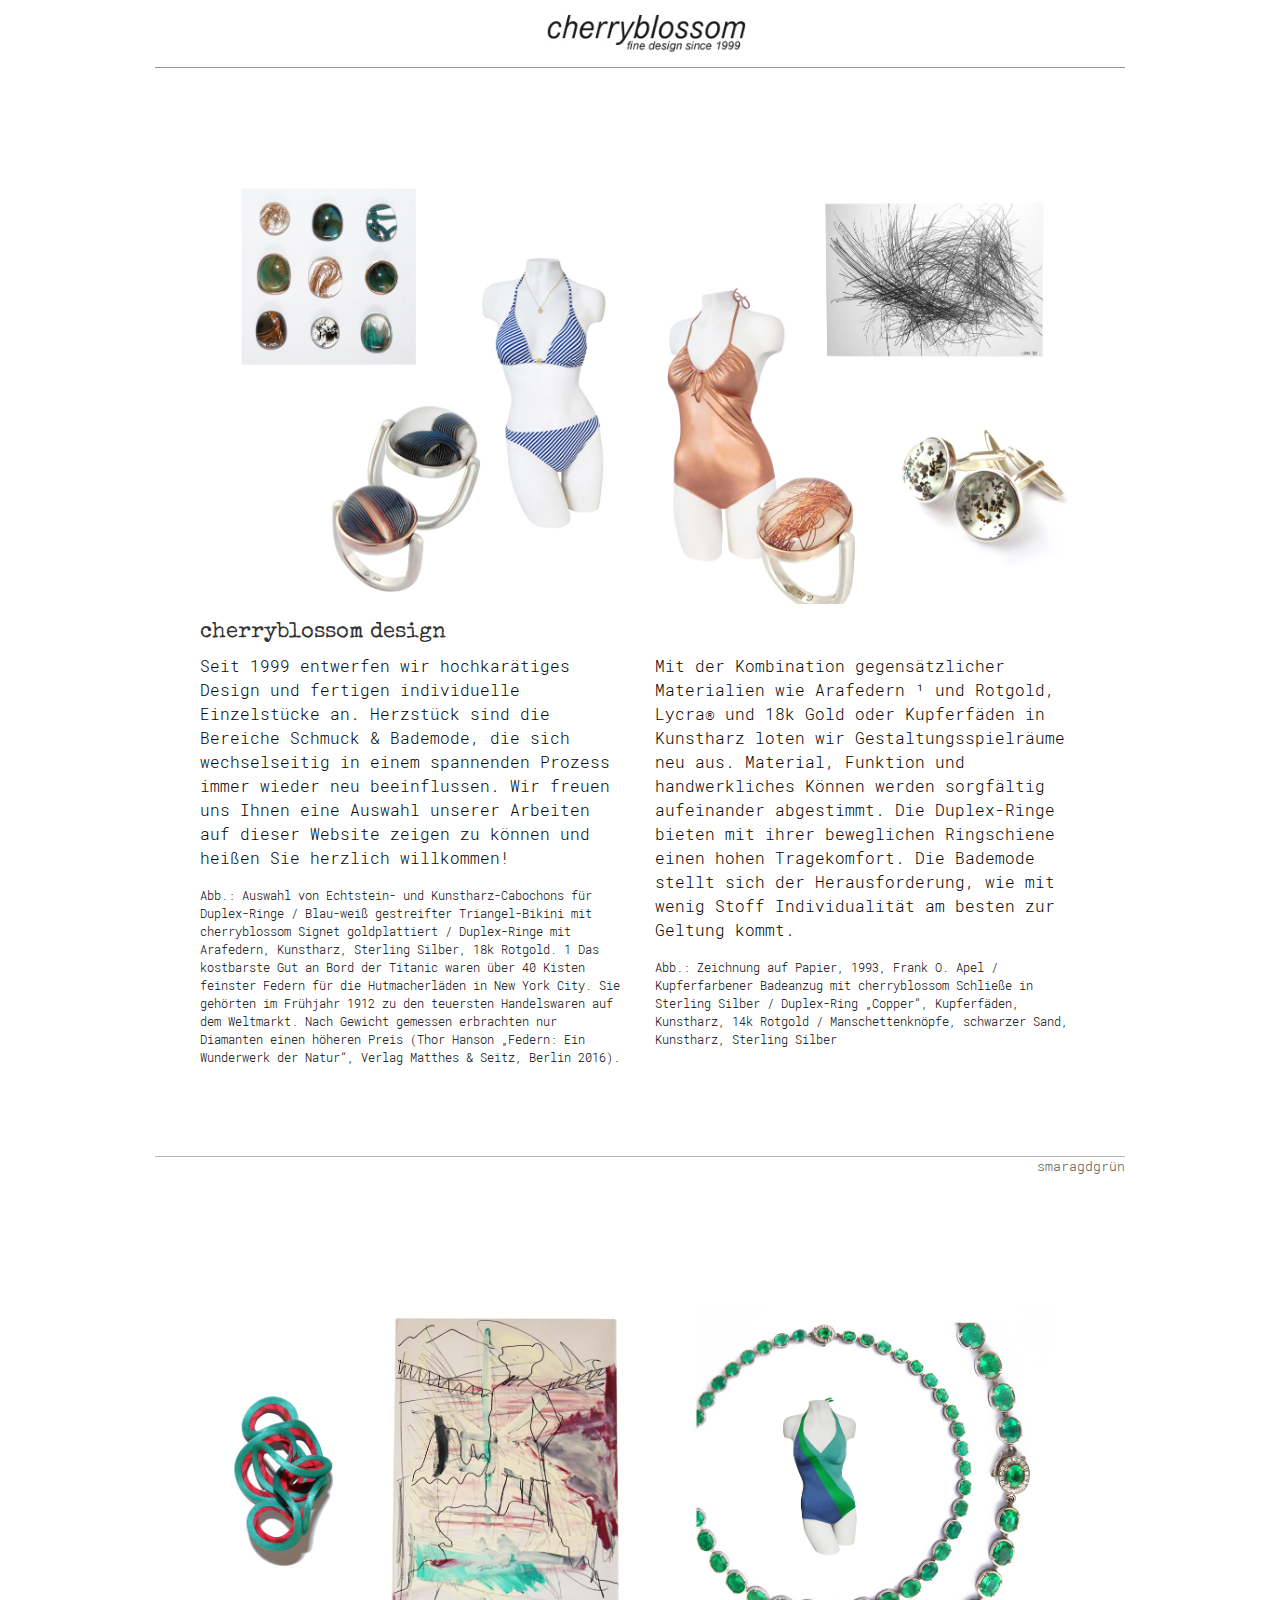
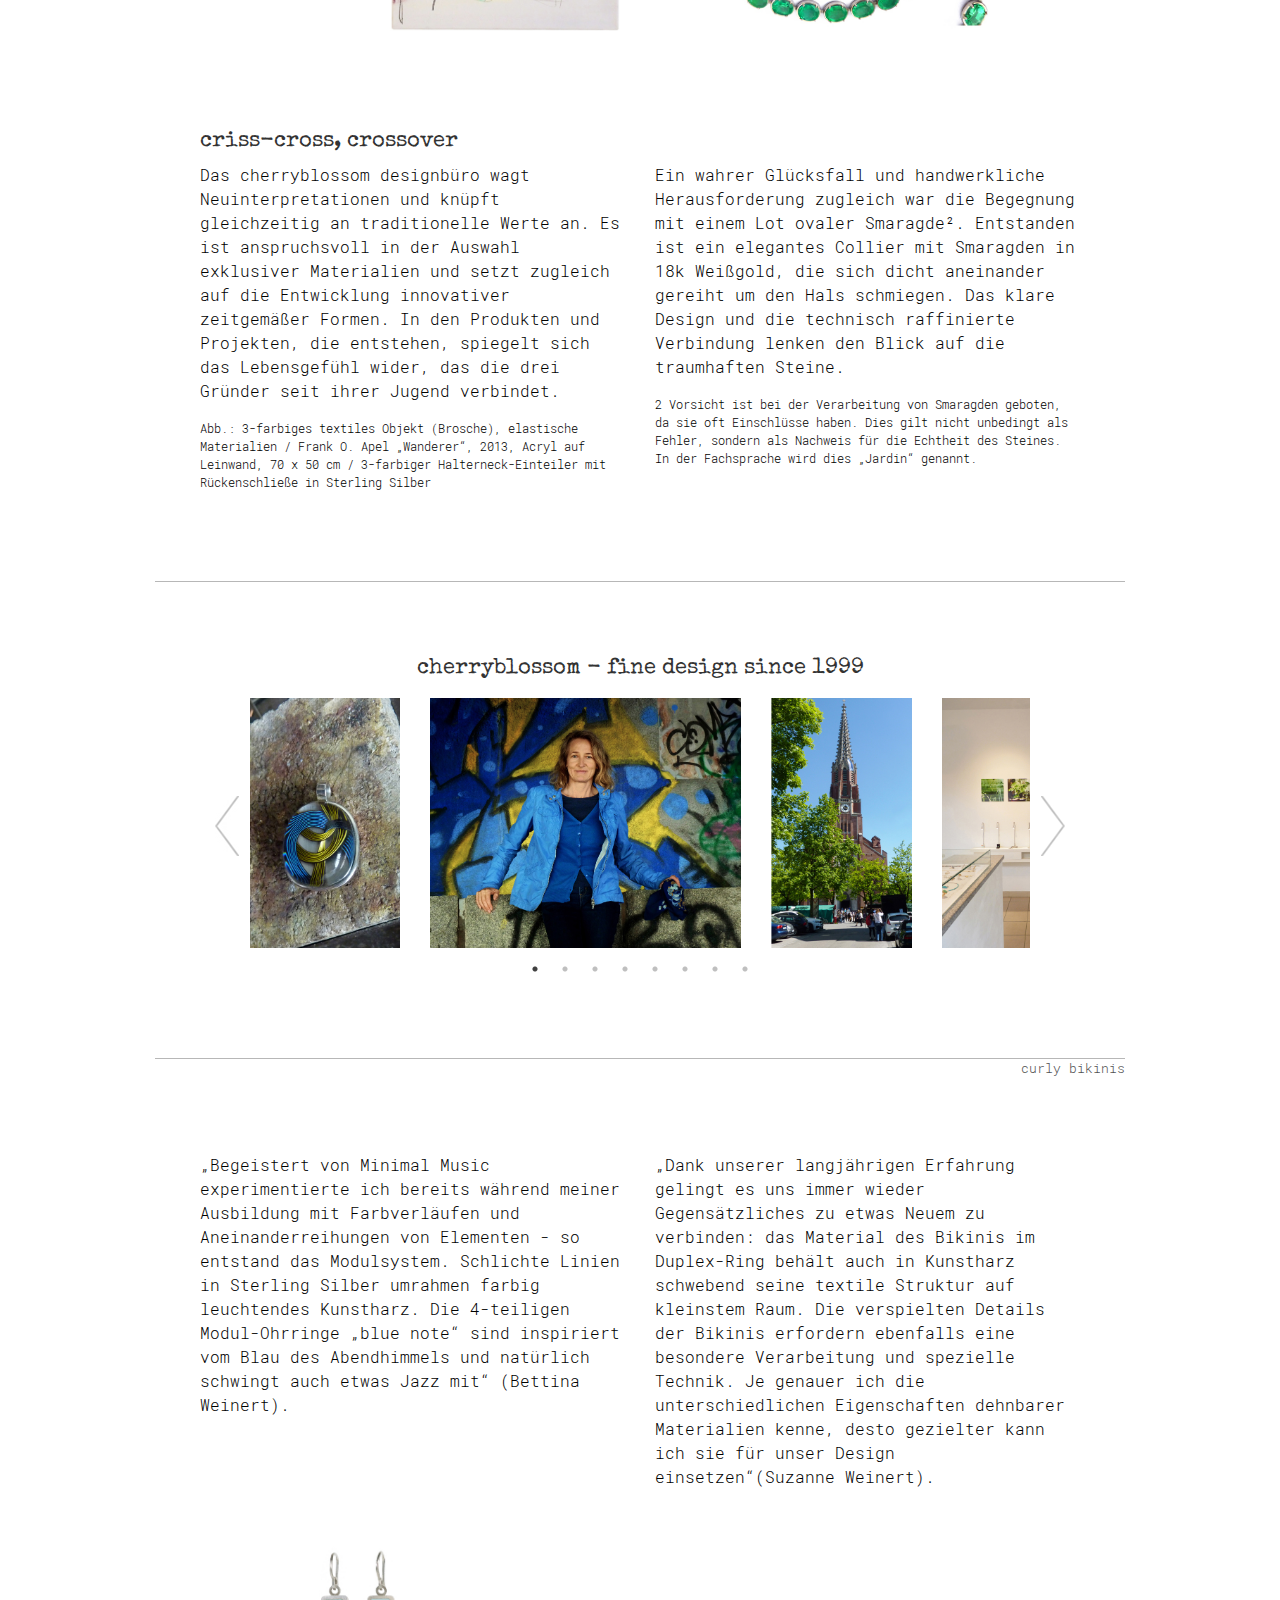
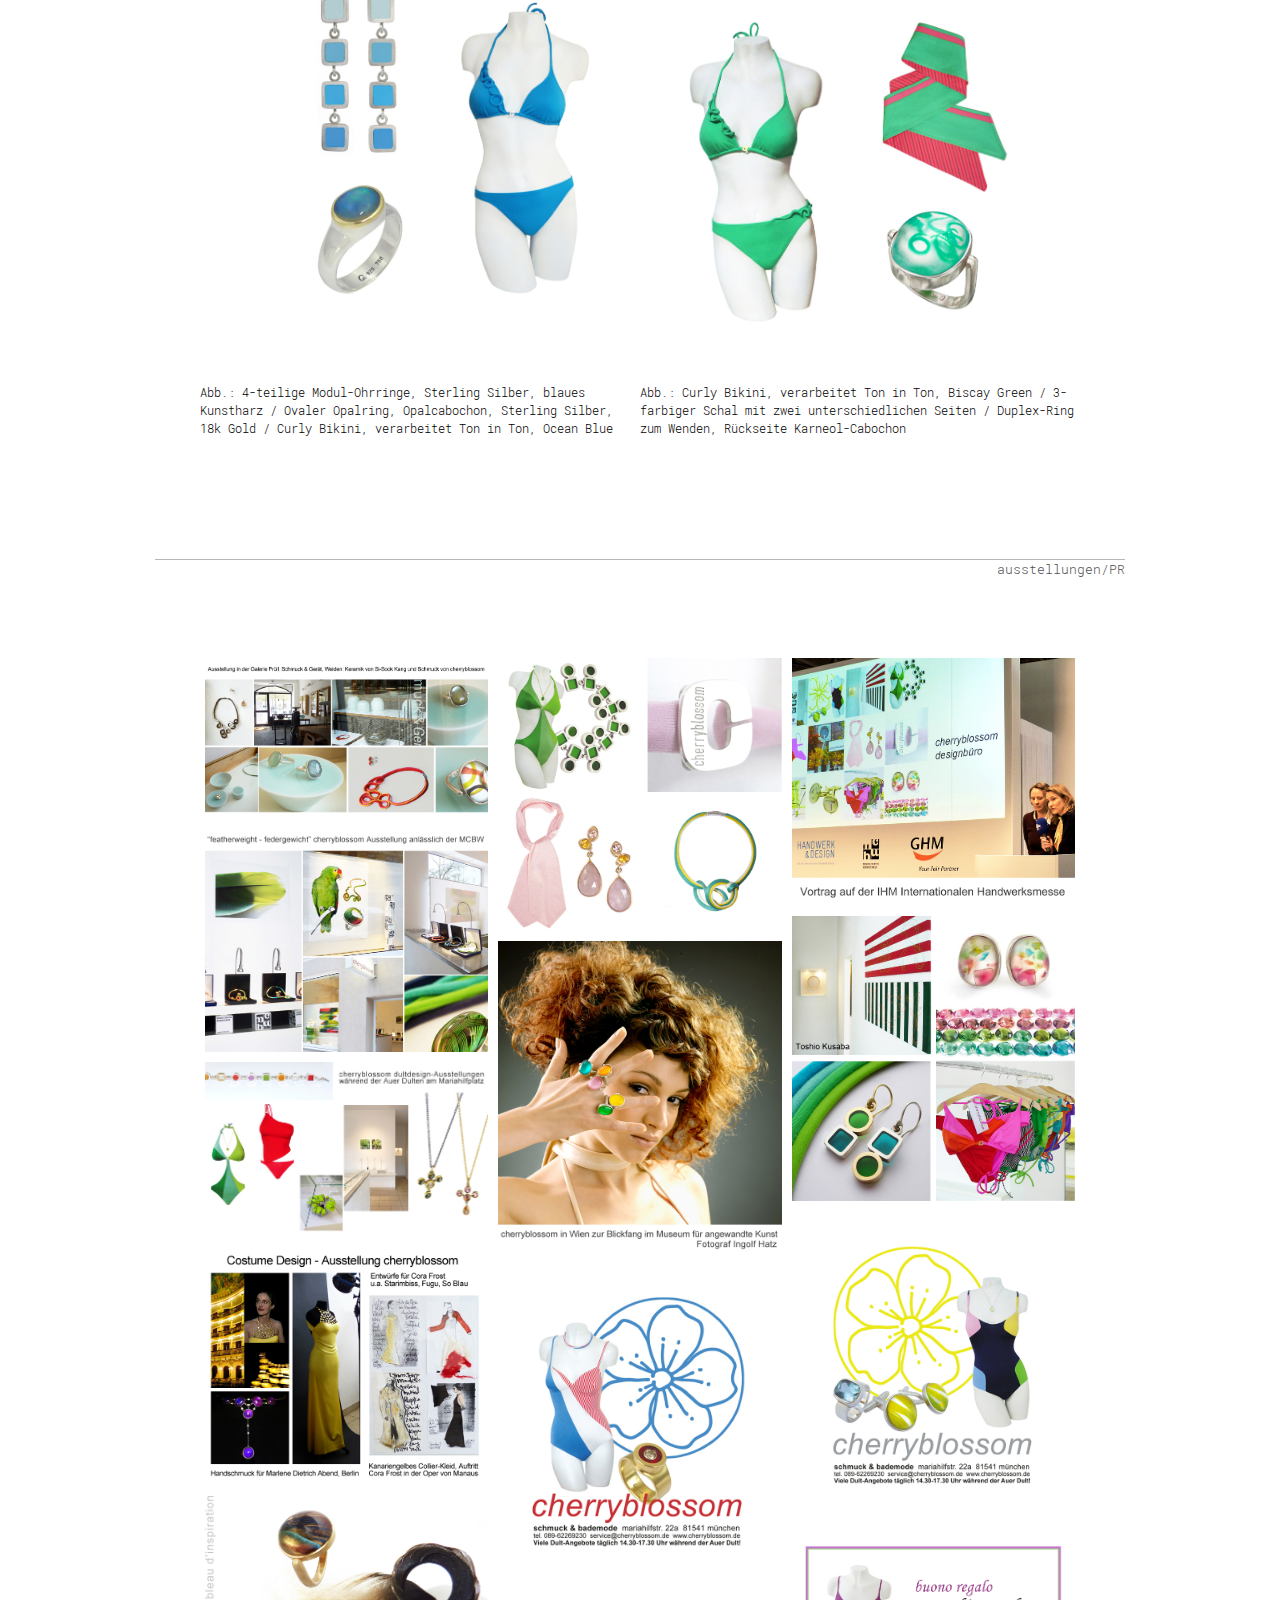
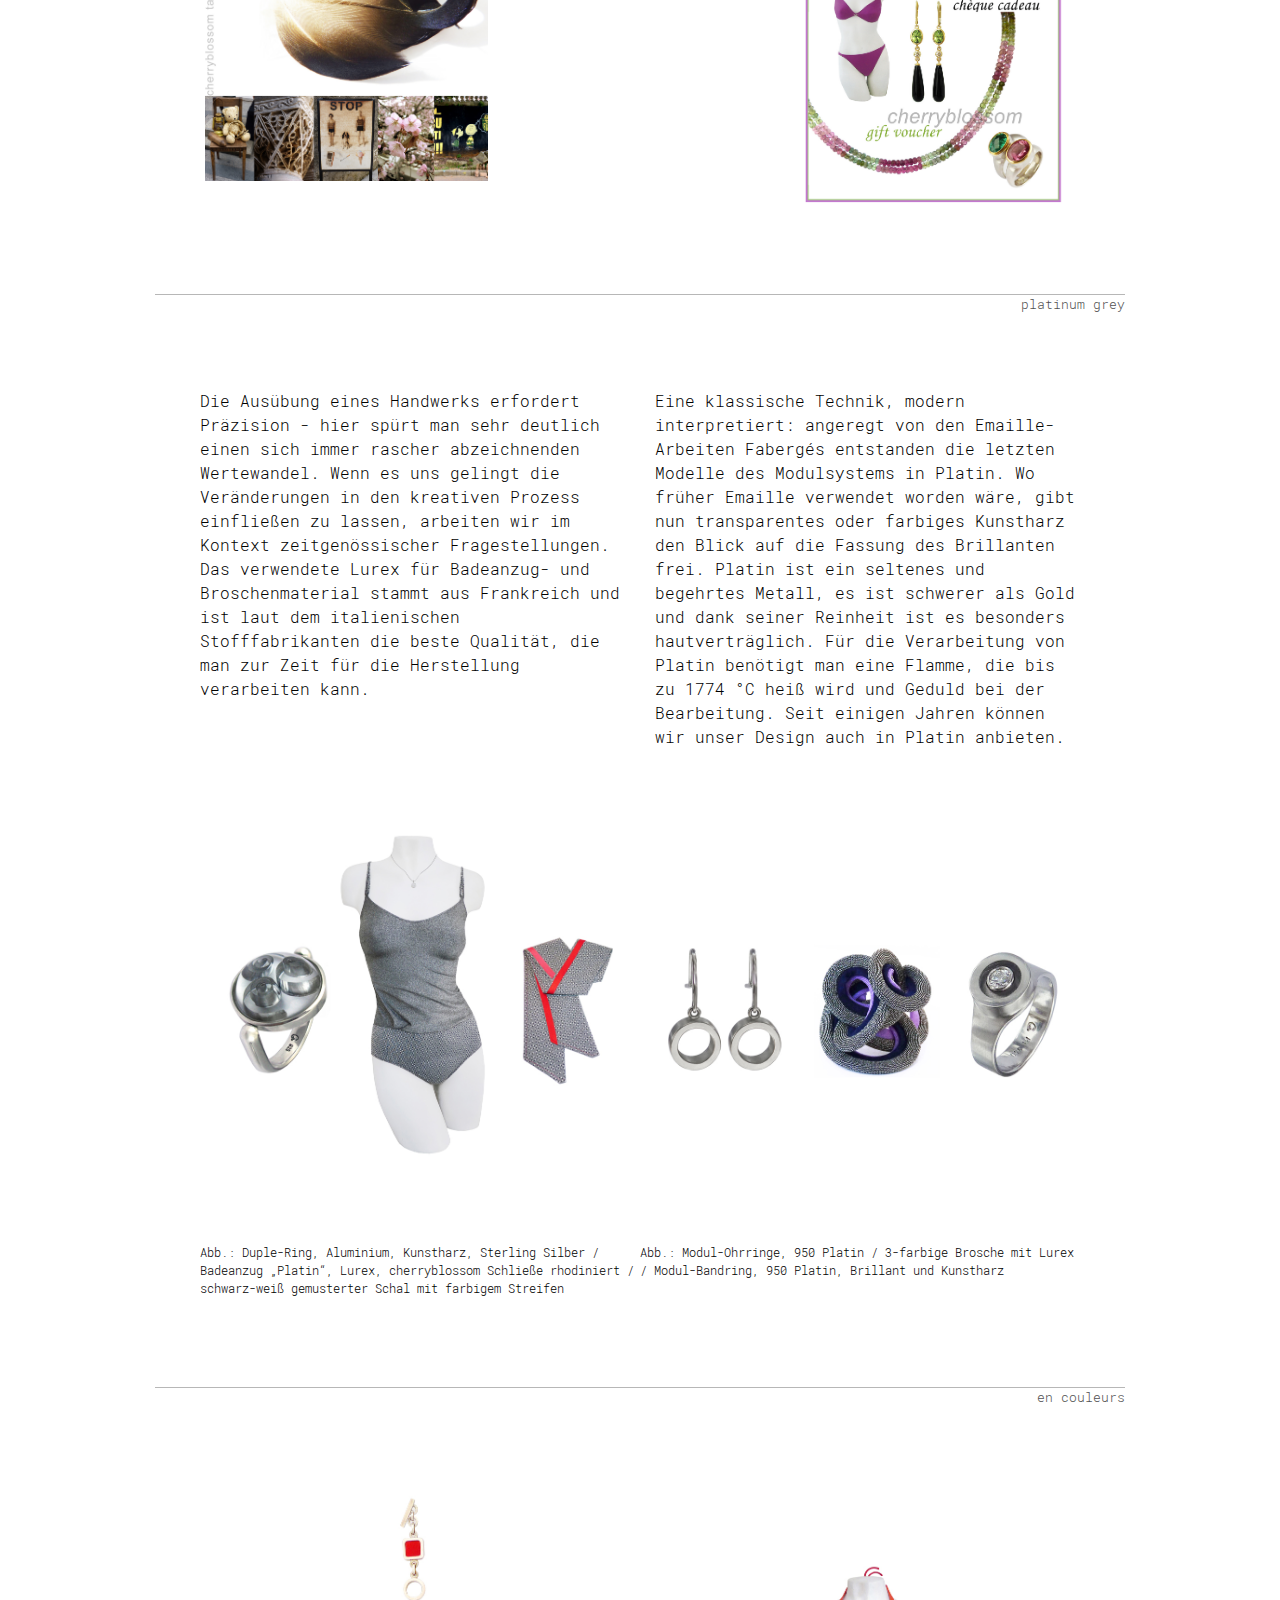
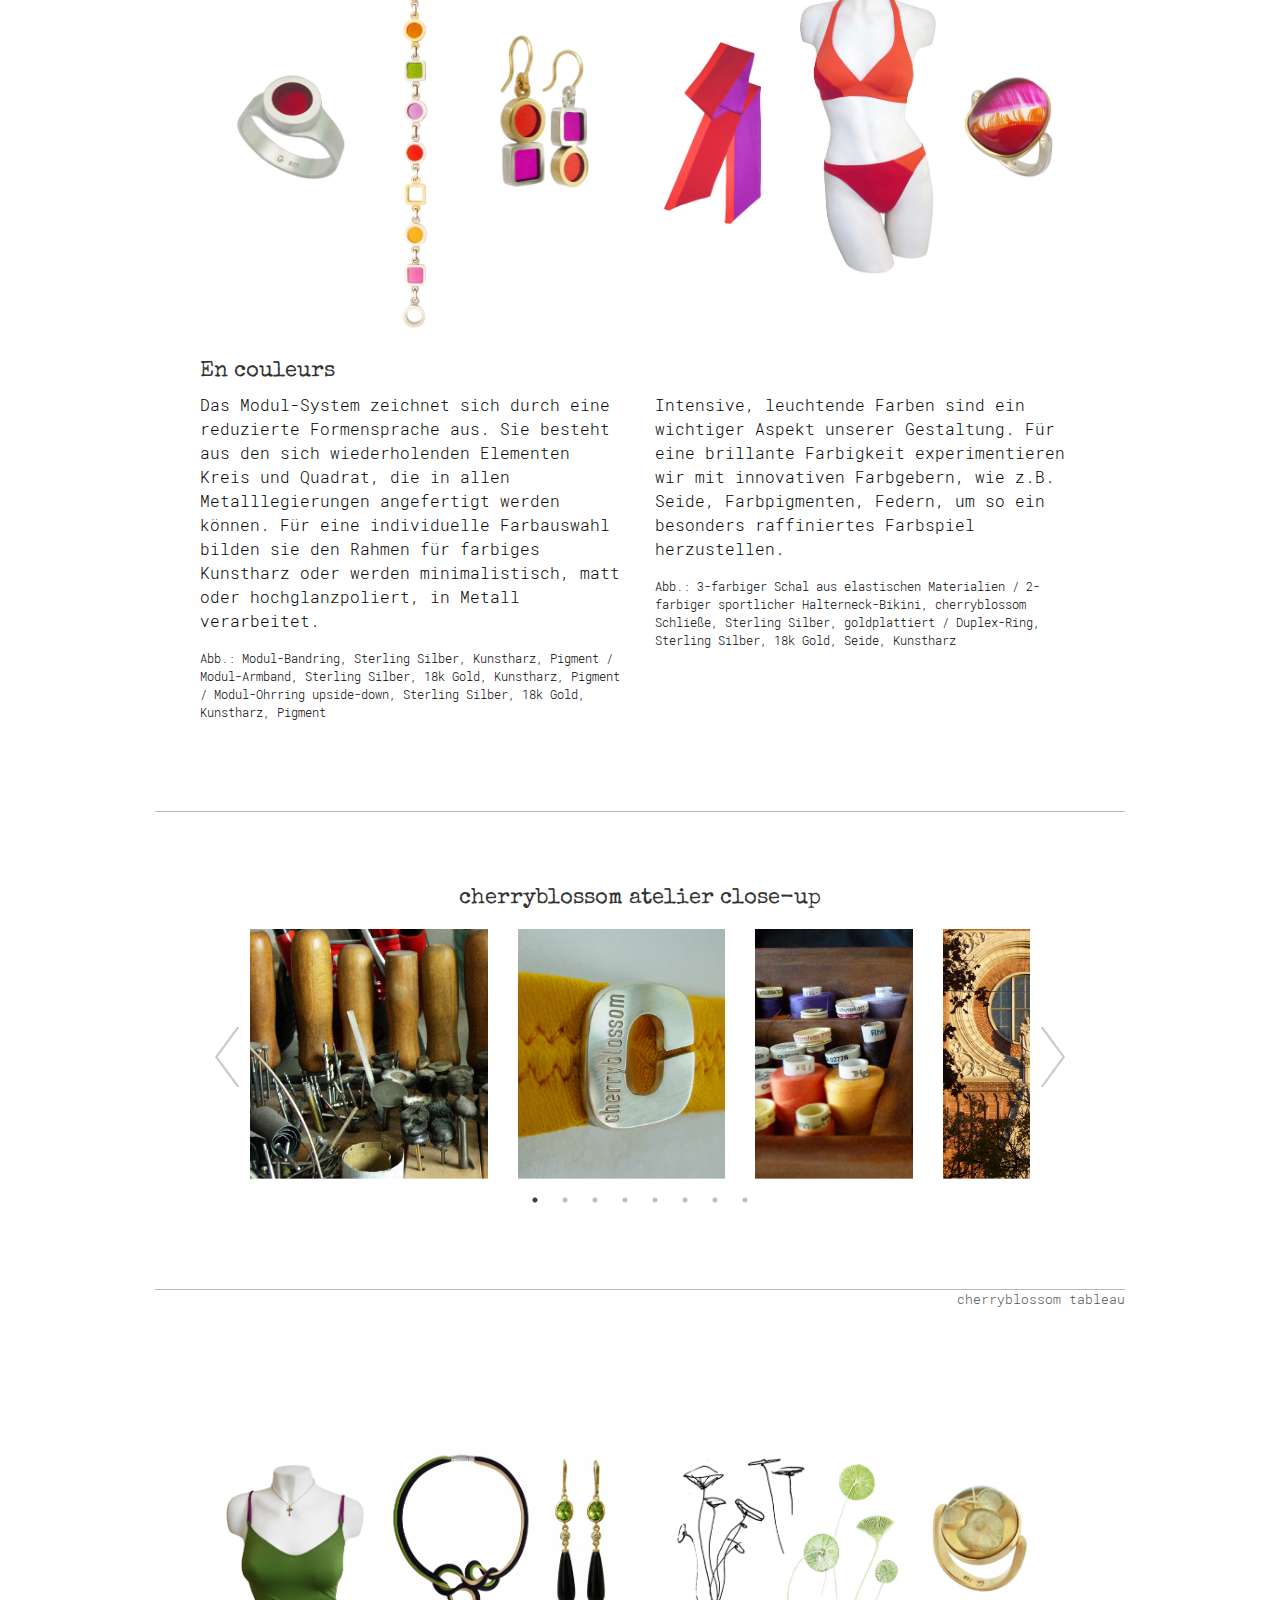
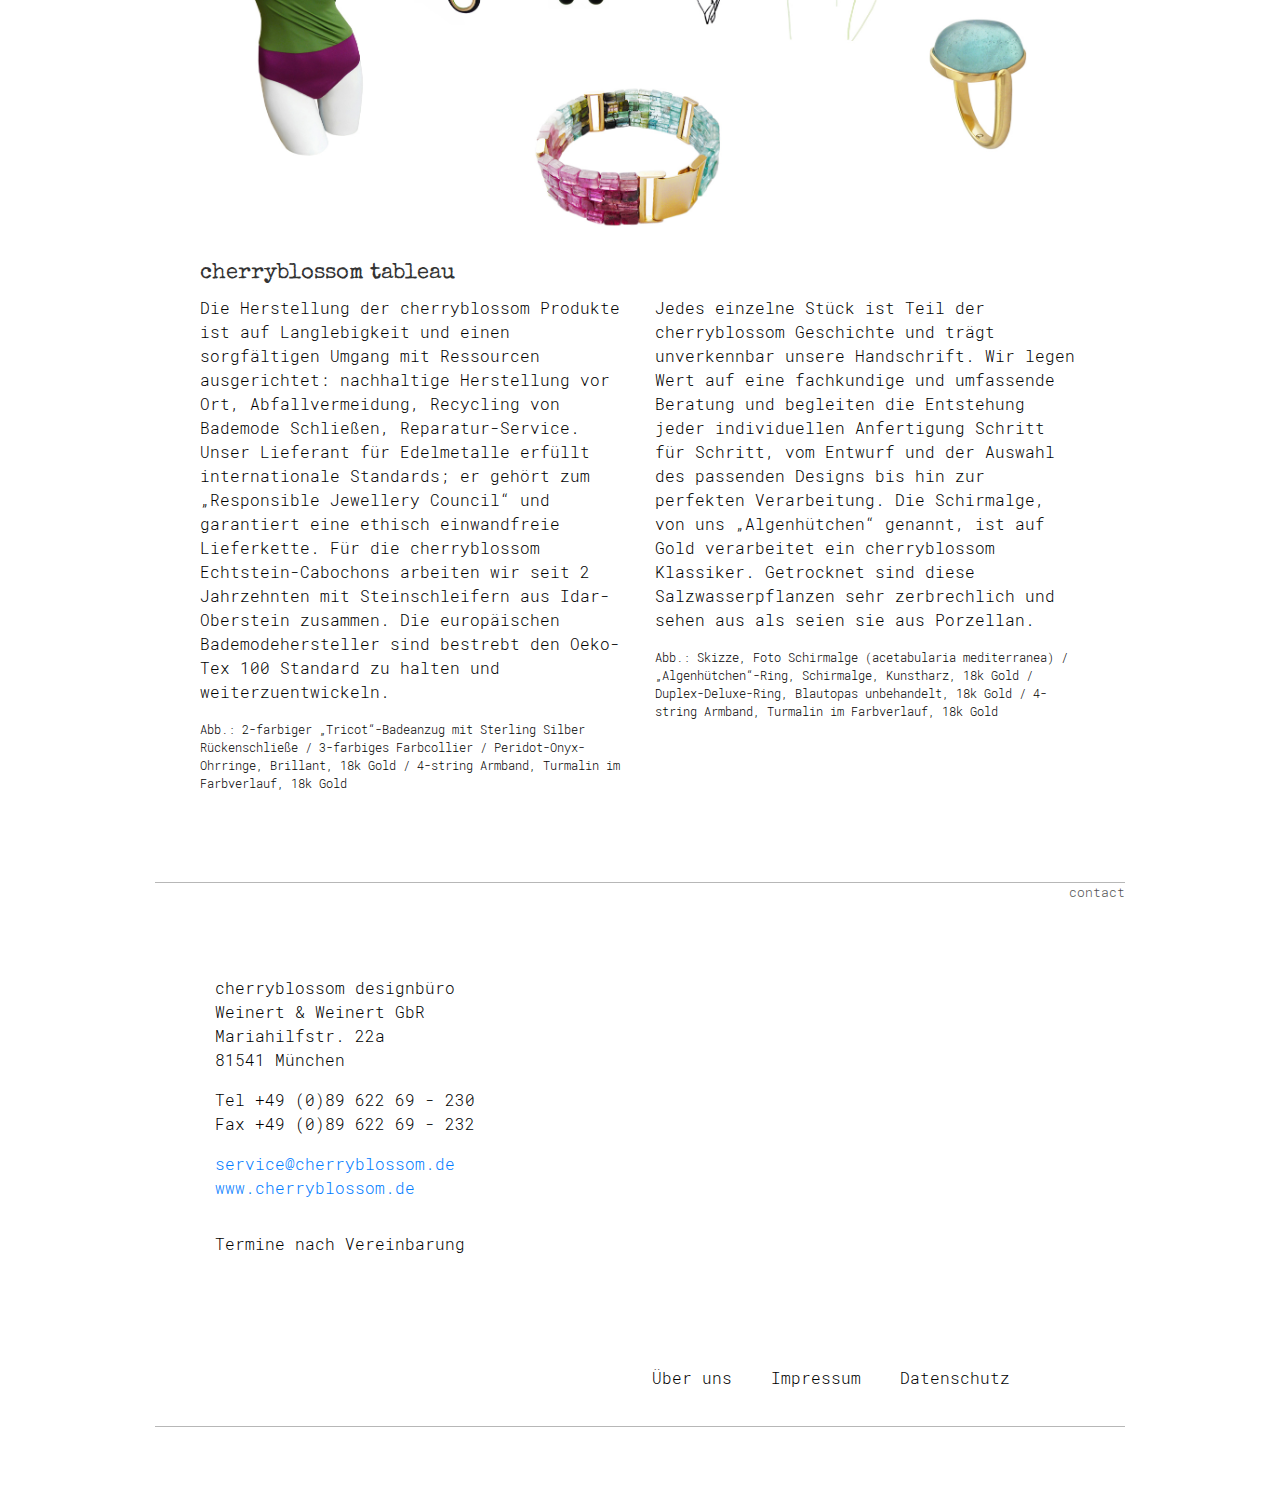
==== commit 4bbc1bcf: "add favicon" ====
--- a/index.html
+++ b/index.html
@@ -9,6 +9,8 @@
     <link rel="stylesheet" type="text/css" href="js/slick-1.8.1/slick/slick.css"/>
     <link rel="stylesheet" type="text/css" href="js/slick-1.8.1/slick/slick-theme.css"/>
     <link rel="stylesheet" type="text/css" href="css/app.css" media="screen"/>
+
+    <link rel="icon" type="image/vnd.microsoft.icon" href="favicon.ico">
 
     <meta name="viewport" content="width=device-width, initial-scale=1">
     <meta charset="UTF-8">
--- a/css/app.css
+++ b/css/app.css
@@ -169,24 +169,20 @@
     text-align: center;
 }
 
-.slick-prev:before
-{
-    content: url("../assets/img/slider-arrow.jpg");
-    opacity: 0.25;
-}
-[dir='rtl'] .slick-prev:before
-{
-    content: url("../assets/img/slider-arrow.jpg");
-    opacity: 0.25;
-}
-
-.slick-next:before
-{
-    content: url("../assets/img/slider-arrow.jpg");
-    opacity: 0.25;
-}
-[dir='rtl'] .slick-next:before
-{
+.slick-prev:before {
+    content: url("../assets/img/slider-arrow.jpg");
+    opacity: 0.25;
+}
+[dir='rtl'] .slick-prev:before {
+    content: url("../assets/img/slider-arrow.jpg");
+    opacity: 0.25;
+}
+
+.slick-next:before {
+    content: url("../assets/img/slider-arrow.jpg");
+    opacity: 0.25;
+}
+[dir='rtl'] .slick-next:before {
     content: url("../assets/img/slider-arrow.jpg");
     opacity: 0.25;
 }
@@ -211,9 +207,9 @@
 }
 
 .slick-slider {
-    margin: 0 15px 30px 15px;
-    padding-left: 50px;
-    padding-right: 50px;
+    margin: 0 50px 30px 50px;
+    /*padding-left: 50px;*/
+    /*padding-right: 50px;*/
 }
 
 .slick-slide {
@@ -251,7 +247,7 @@
 
 .claim {
     max-width: 400px;
-    margin:auto;
+    margin: auto;
 }
 
 .text-smaller {
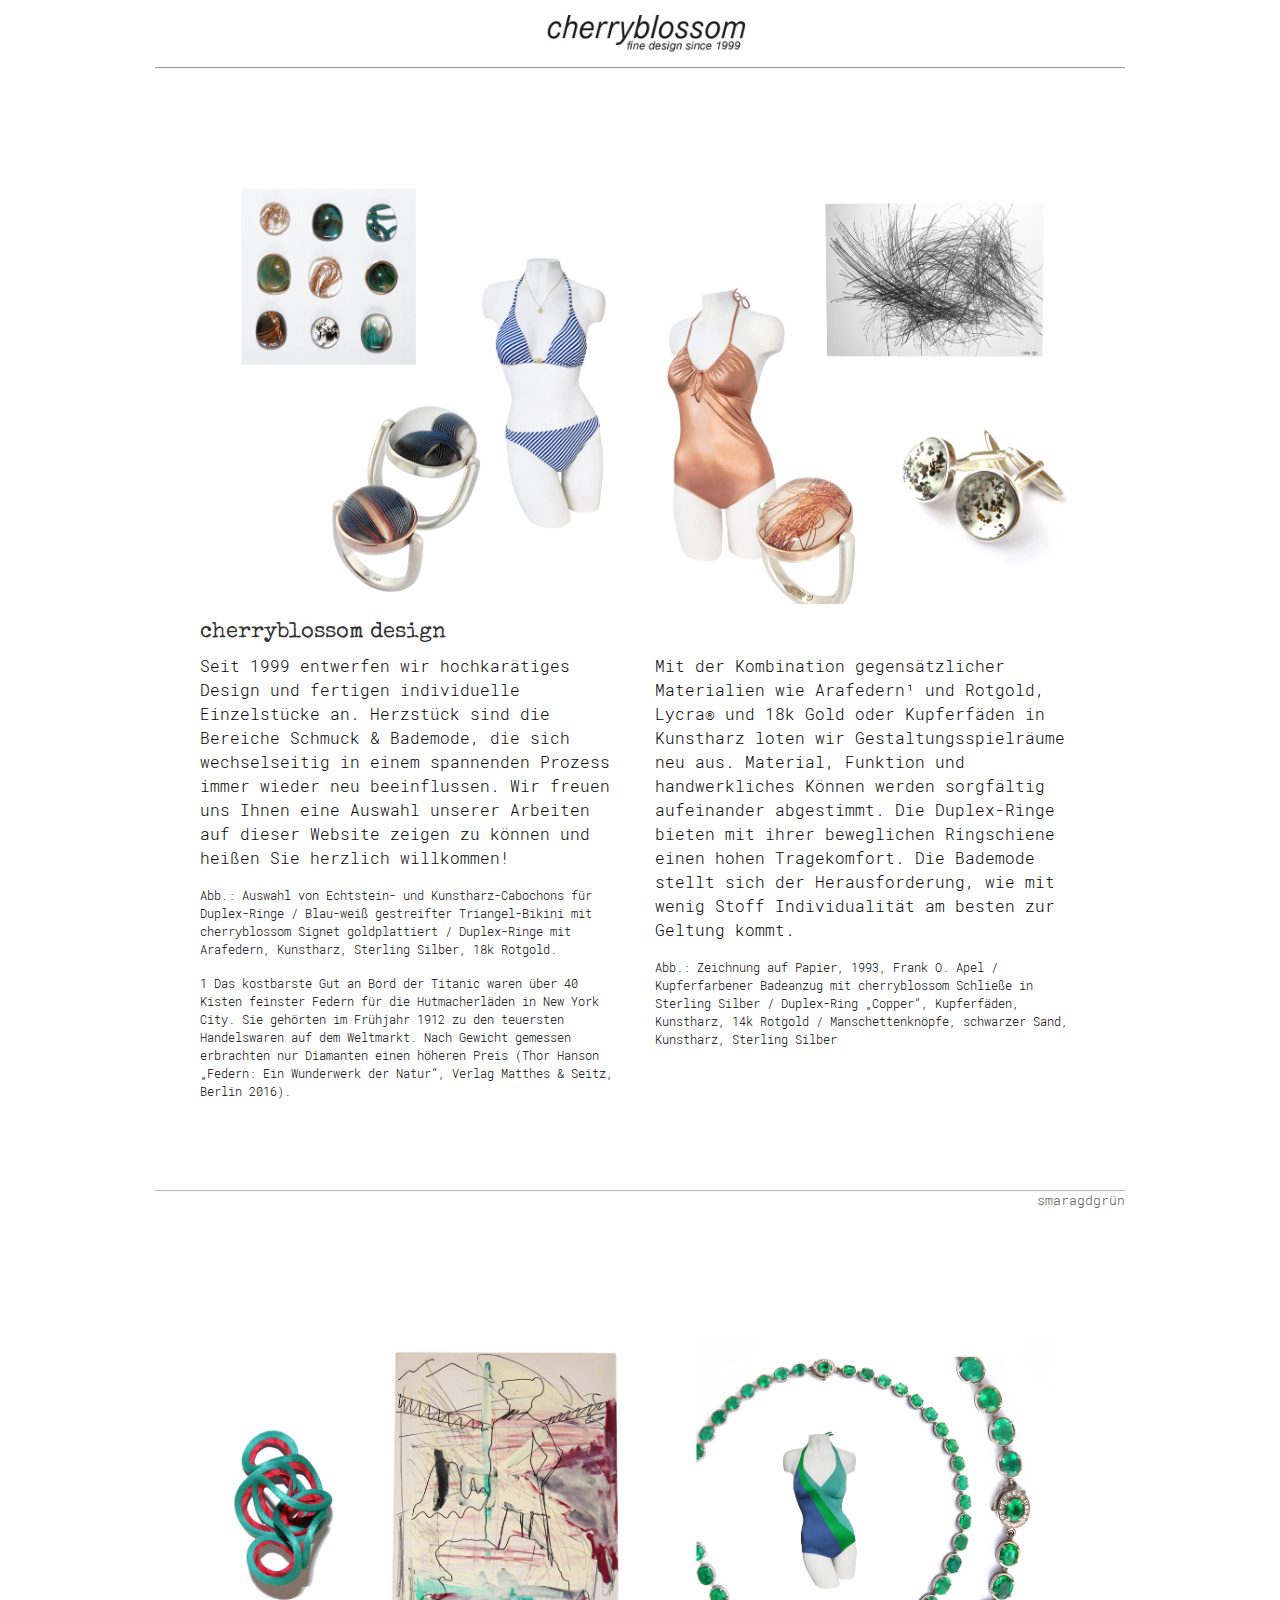
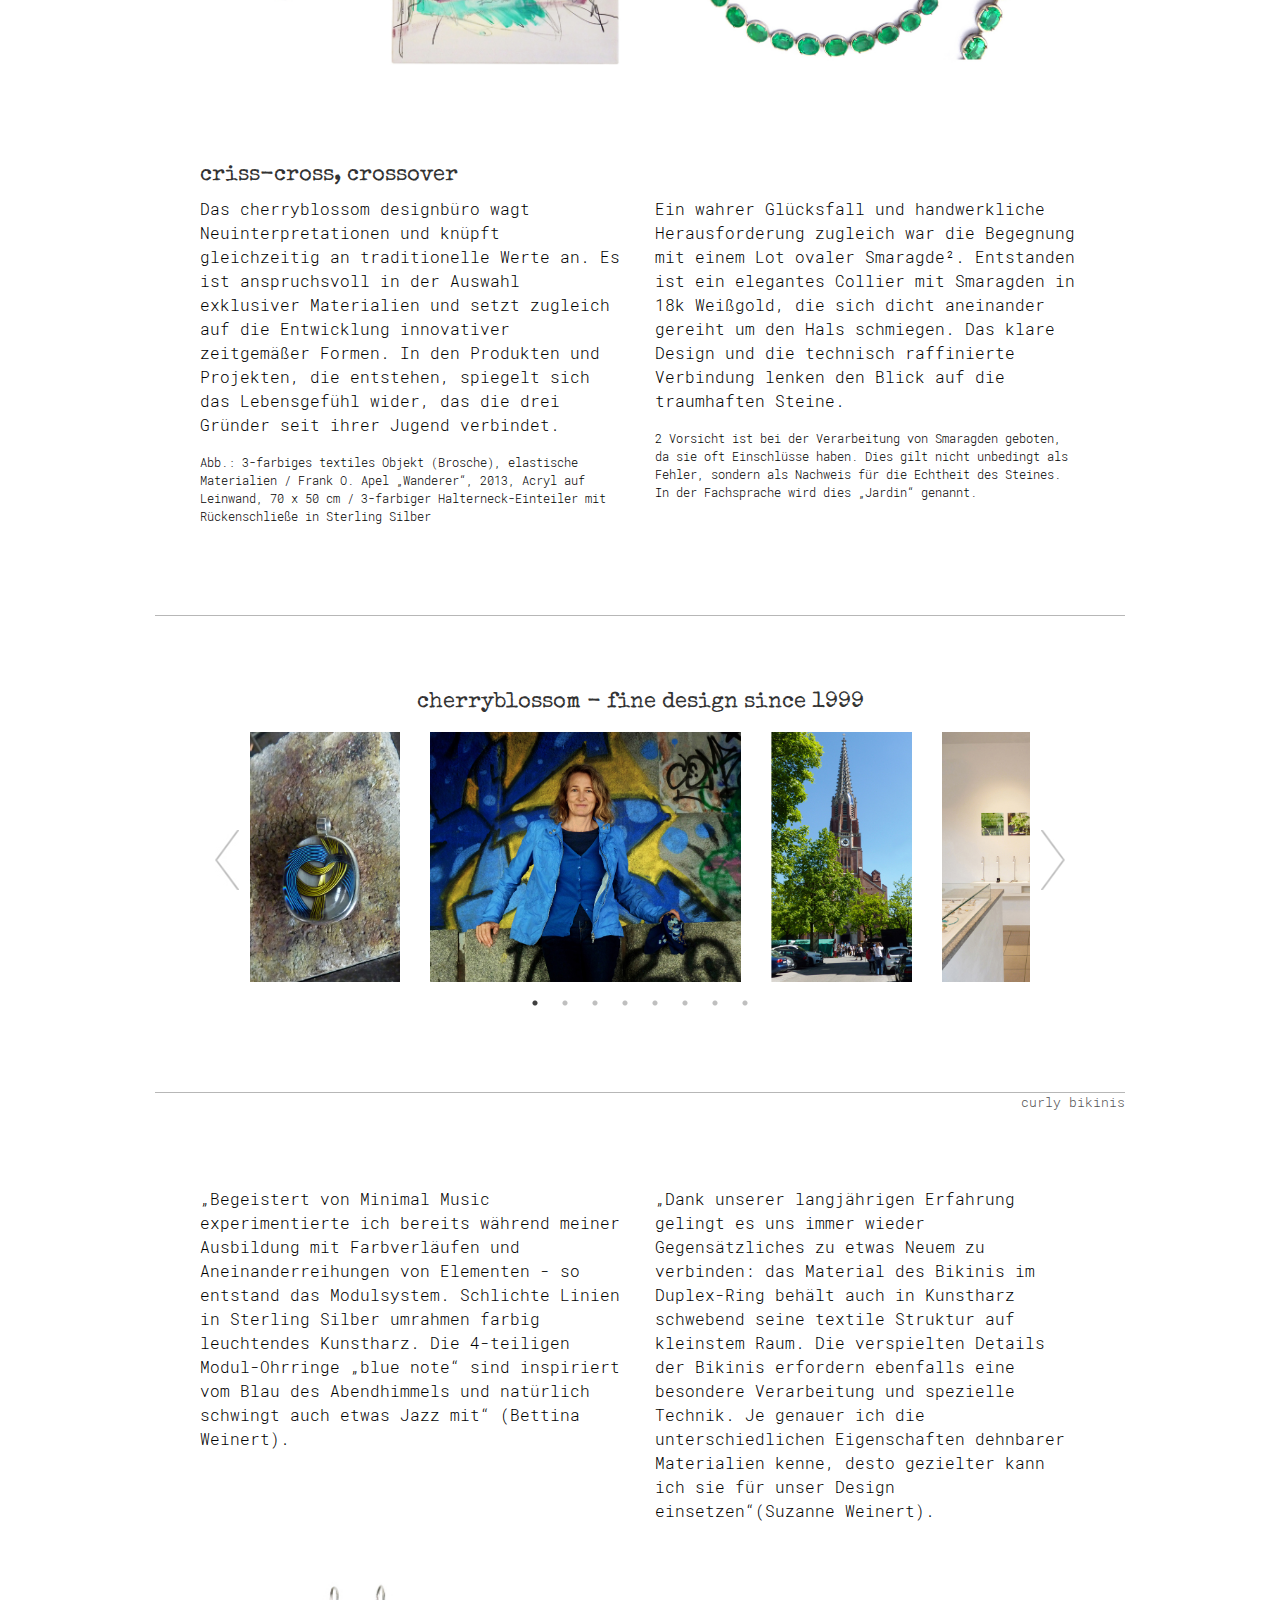
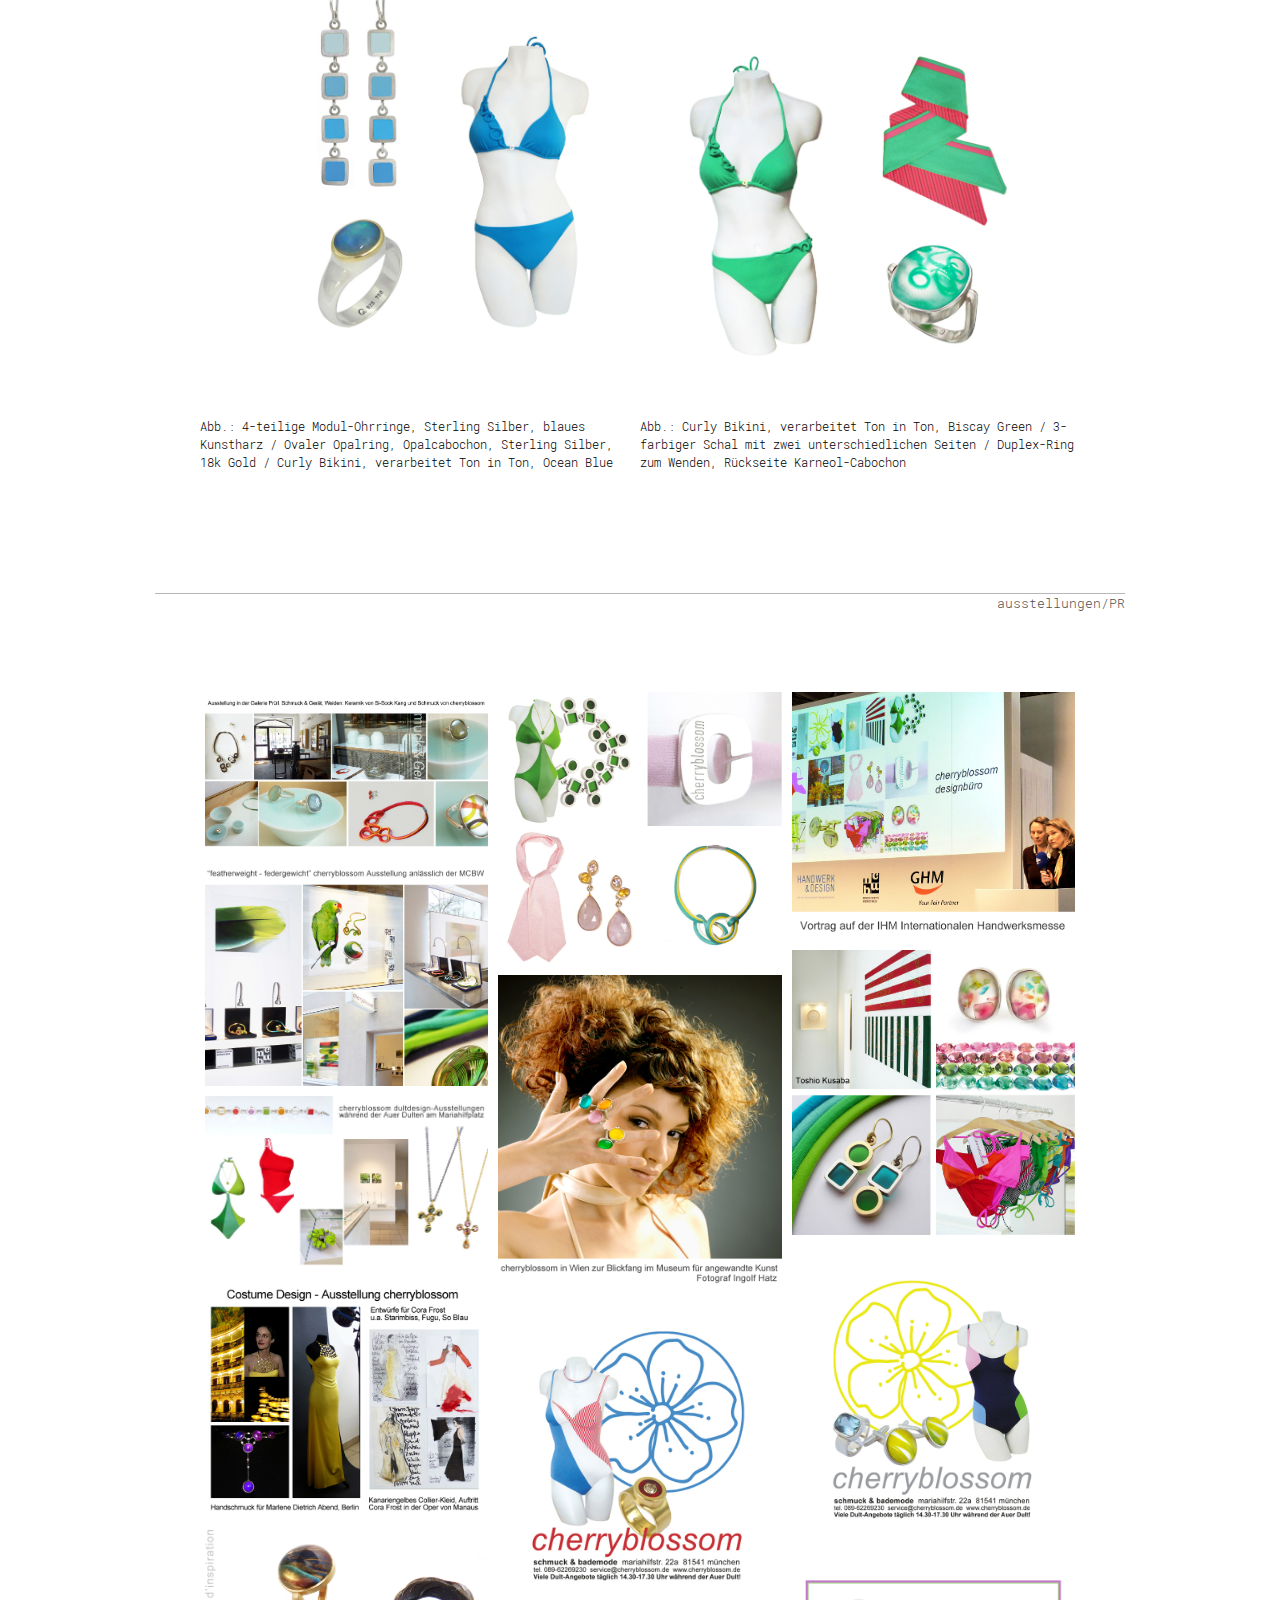
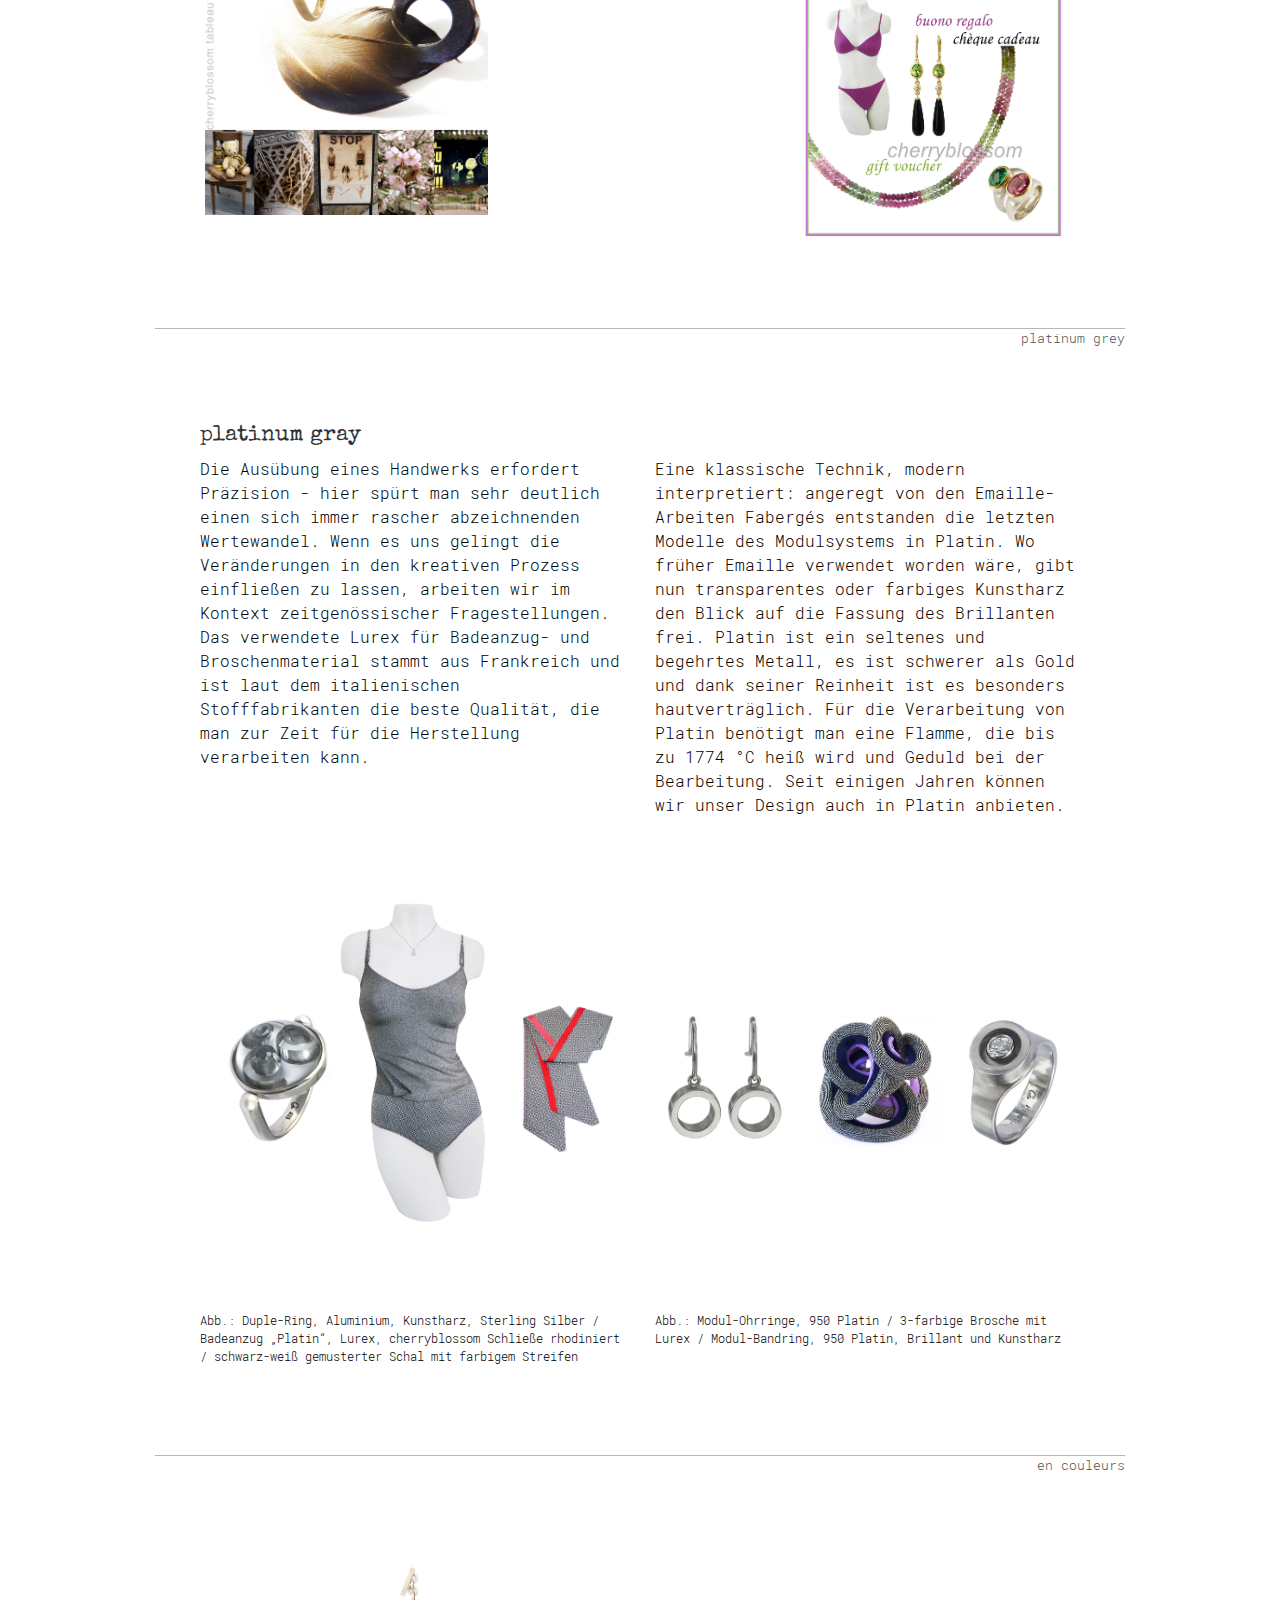
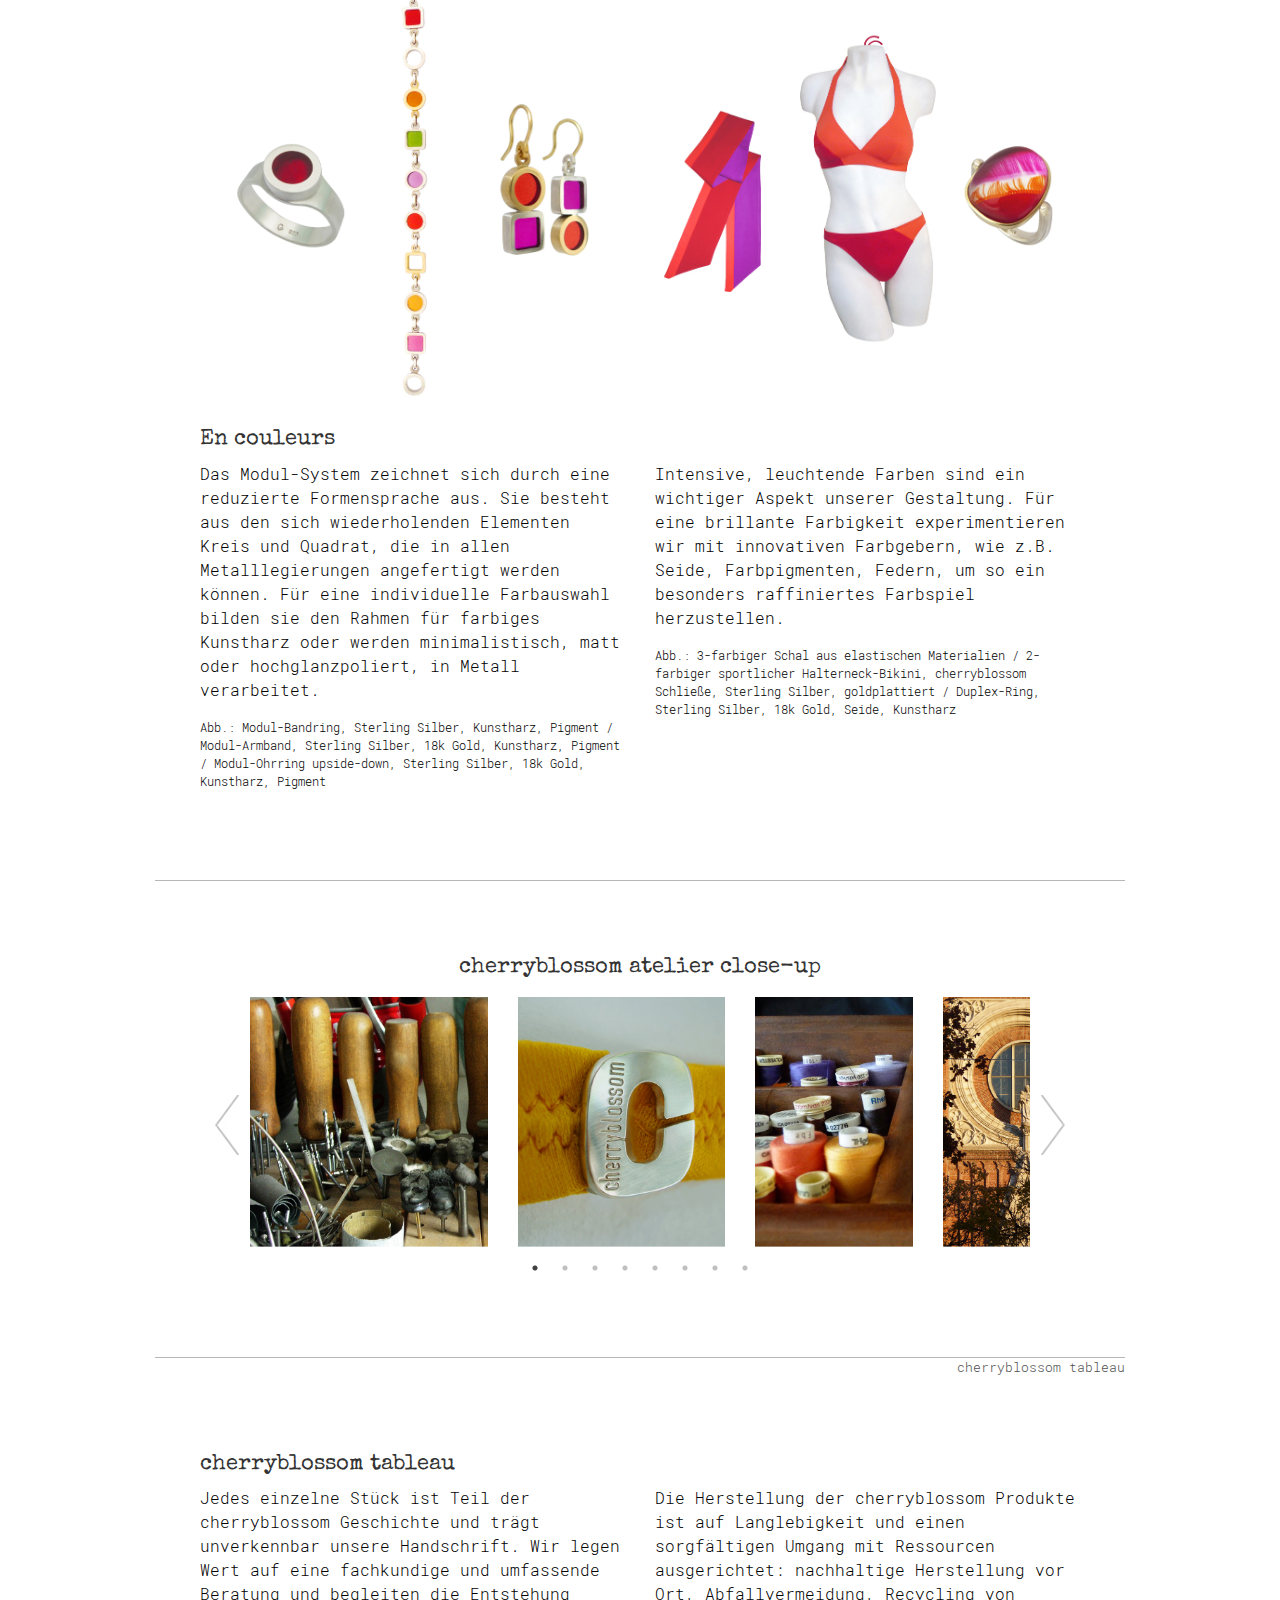
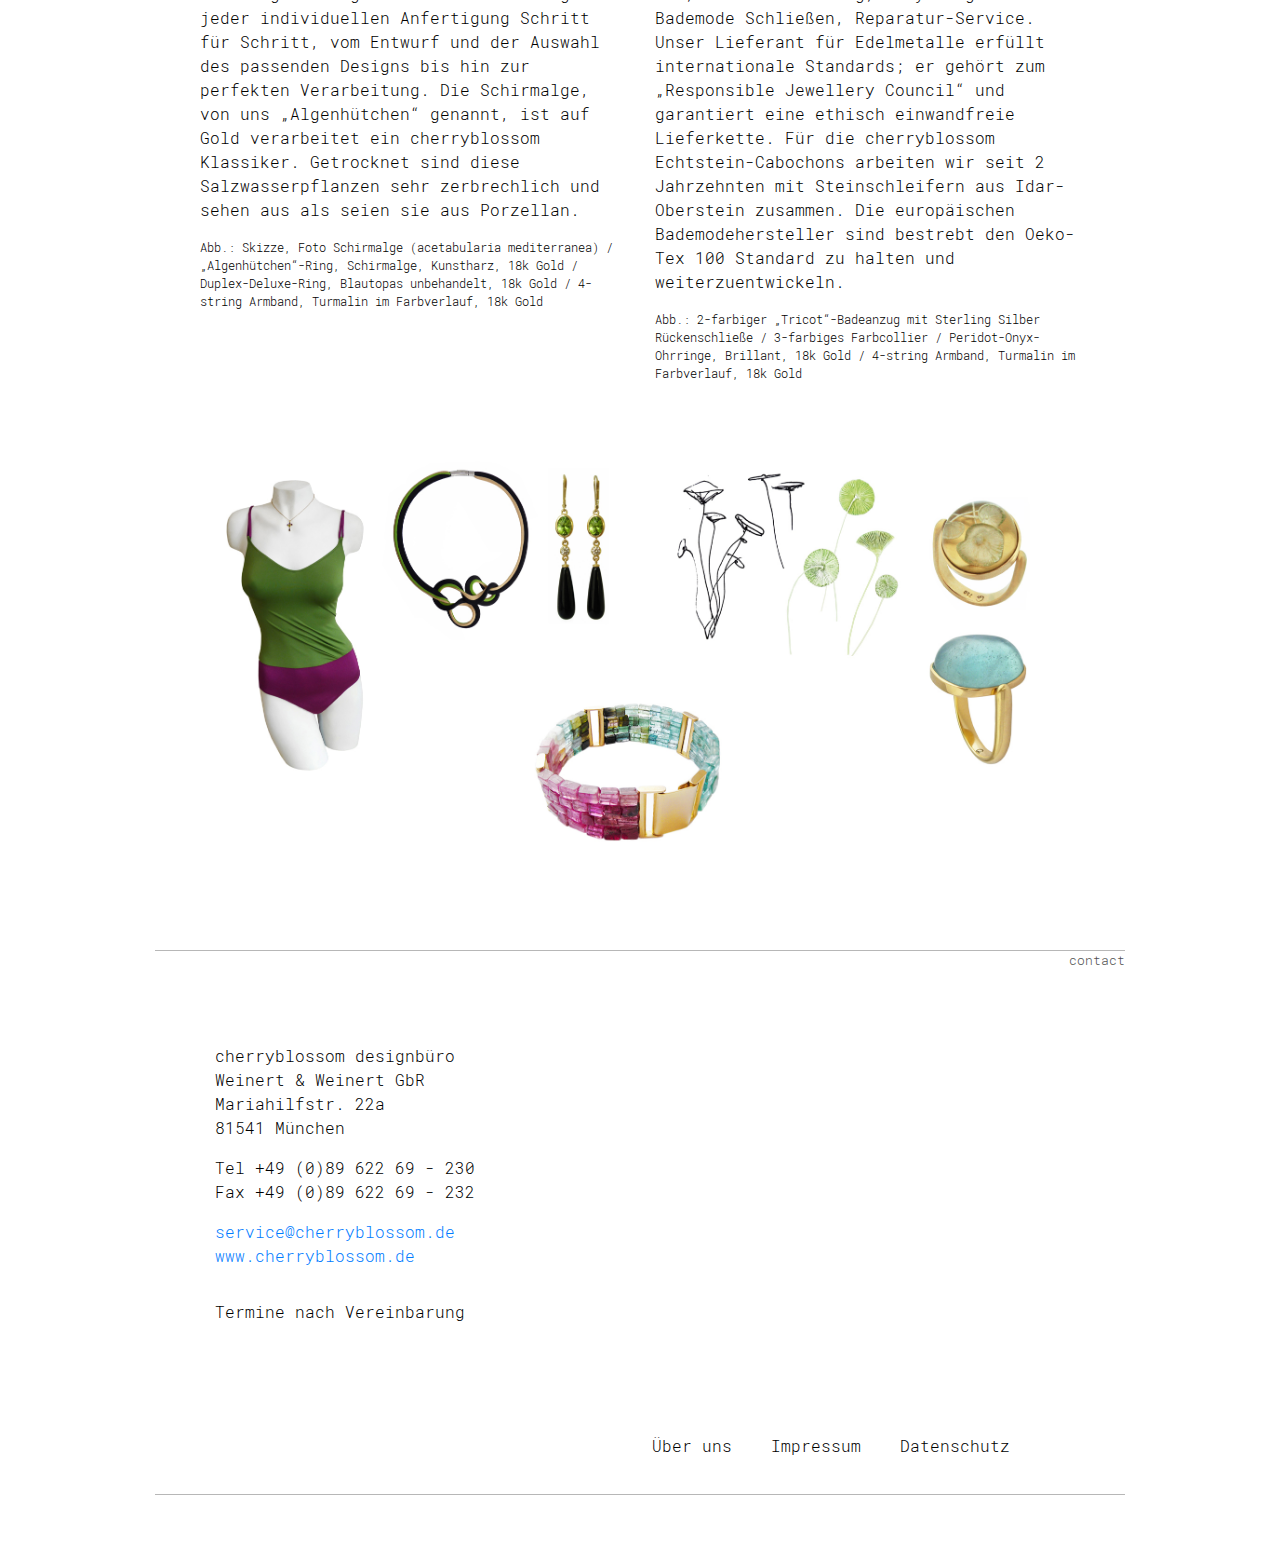
==== commit 7329888f: "09 order" ====
--- a/index.html
+++ b/index.html
@@ -44,7 +44,7 @@
             <figure class="brand-logo">
                 <a href="#" class="navbar-brand">
                     <img class="img-fluid" src="img/cherryblossom_header.jpg"
-                         alt="cherry blossom - fine design since 1999">
+                         alt="cherryblossom - fine design since 1999">
                 </a>
             </figure>
         </div>
@@ -82,6 +82,8 @@
                                 Blau-weiß gestreifter Triangel-Bikini mit
                                 cherryblossom Signet goldplattiert / Duplex-Ringe mit Arafedern, Kunstharz, Sterling
                                 Silber, 18k Rotgold.
+                            </p>
+                            <p class="text-smaller">
                                 1 Das kostbarste Gut an Bord der Titanic waren über 40 Kisten feinster Federn für die
                                 Hutmacherläden in New York City. Sie gehörten im Frühjahr 1912 zu den teuersten
                                 Handelswaren auf dem Weltmarkt. Nach Gewicht gemessen erbrachten nur Diamanten einen
@@ -97,7 +99,7 @@
                         </div>
                         <div class="col-12 col-md-6 mb-4 mb-sm-0 order-5 order-md-4">
                             <p>
-                                Mit der Kombination gegensätzlicher Materialien wie Arafedern &sup1; und Rotgold, Lycra® und
+                                Mit der Kombination gegensätzlicher Materialien wie Arafedern&sup1; und Rotgold, Lycra® und
                                 18k Gold
                                 oder Kupferfäden in Kunstharz loten wir Gestaltungsspielräume neu aus. Material,
                                 Funktion und
@@ -429,12 +431,15 @@
             <div class="section-wrapper">
                 <div class="container">
                     <div class="row">
+                        <div class="col-12 order-1 order-md-1">
+                            <h2 class="mb-md-2">platinum gray</h2>
+                        </div>
                         <div class="col-12 col-md-6 pr-lg-0 pr-md-0 order-2 order-md-3">
                             <figure class="section-img text-center mb-3">
                                 <img class="img-fluid" src="assets/img/06_PLATIN_992_Li.jpg"
                                      alt="Schlichter Platinring mit Brillant, puristischer Lurex-Badeanzug, Schal">
                             </figure>
-                            <p class="text-smaller">
+                            <p class="text-smaller pr-15px">
                                 Abb.: Duple-Ring, Aluminium, Kunstharz, Sterling Silber / Badeanzug „Platin“, Lurex,
                                 cherryblossom Schließe rhodiniert / schwarz-weiß gemusterter Schal mit farbigem Streifen
                             </p>
@@ -455,7 +460,7 @@
                                 <img class="img-fluid" src="assets/img/06_PLATIN_992_Re.jpg"
                                      alt="Brosche, Platin-Modulohrringe">
                             </figure>
-                            <p class="text-smaller">
+                            <p class="text-smaller pl-15px">
                                 Abb.: Modul-Ohrringe, 950 Platin / 3-farbige Brosche mit Lurex / Modul-Bandring, 950
                                 Platin, Brillant und Kunstharz
                             </p>
@@ -649,16 +654,16 @@
             <div class="section-wrapper">
                 <div class="container">
                     <div class="row">
-                        <div class="col-12 order-0 order-md-3">
-                            <h2 class="text-center text-md-left mb-0 mb-md-2">cherryblossom tableau</h2>
-                        </div>
-                        <div class="col-12 col-md-6 pr-lg-0 pr-md-0 order-md-1">
+                        <div class="col-12 order-2 order-md-1">
+                            <h2 class="text-md-left mb-0 mb-md-2">cherryblossom tableau</h2>
+                        </div>
+                        <div class="col-12 col-md-6 pr-lg-0 pr-md-0 order-1 order-md-3">
                             <figure class="section-img text-center mb-3">
                                 <img class="img-fluid" src="assets/img/09_SCHIRMALGEN_992_Li.jpg"
                                      alt="elegant-sportlicher Badeanzug, Farbcollier, Gelbgold, 4-string-Armband, Turmalin im Farbverlauf">
                             </figure>
                         </div>
-                        <div class="col-12 col-md-6 mb-4 mb-sm-0 order-md-4">
+                        <div class="col-12 col-md-6 mb-4 mb-sm-0 order-3 order-md-1">
                             <p>
                                 Jedes einzelne Stück ist Teil der cherryblossom Geschichte und trägt unverkennbar unsere
                                 Handschrift. Wir legen Wert auf eine fachkundige und umfassende Beratung und begleiten
@@ -674,13 +679,13 @@
                                 4-string Armband, Turmalin im Farbverlauf, 18k Gold
                             </p>
                         </div>
-                        <div class="col-12 col-md-6 pl-lg-0 pl-md-0 order-md-2">
+                        <div class="col-12 col-md-6 pl-lg-0 pl-md-0 order-4 order-md-4">
                             <figure class="section-img text-center mb-3">
                                 <img class="img-fluid" src="assets/img/09_SCHIRMALGEN_992_Re.jpg"
                                      alt="Algenhütchen-Ring, Farbcollier, Blautopas-Ring, Gelbgold, 4-string-Armband, Turmalin im Farbverlauf">
                             </figure>
                         </div>
-                        <div class="col-12 col-md-6 mb-4 mb-sm-0 order-md-3">
+                        <div class="col-12 col-md-6 mb-4 mb-sm-0 order-5 order-md-2">
                             <p>
                                 Die Herstellung der cherryblossom Produkte ist auf Langlebigkeit und einen sorgfältigen
                                 Umgang mit Ressourcen ausgerichtet: nachhaltige Herstellung vor Ort, Abfallvermeidung,
--- a/css/app.css
+++ b/css/app.css
@@ -283,3 +283,11 @@
 .brand-logo {
     margin: auto;
 }
+
+.pl-15px {
+    padding-left: 15px;
+}
+
+.pr-15px {
+    padding-right: 15px;
+}
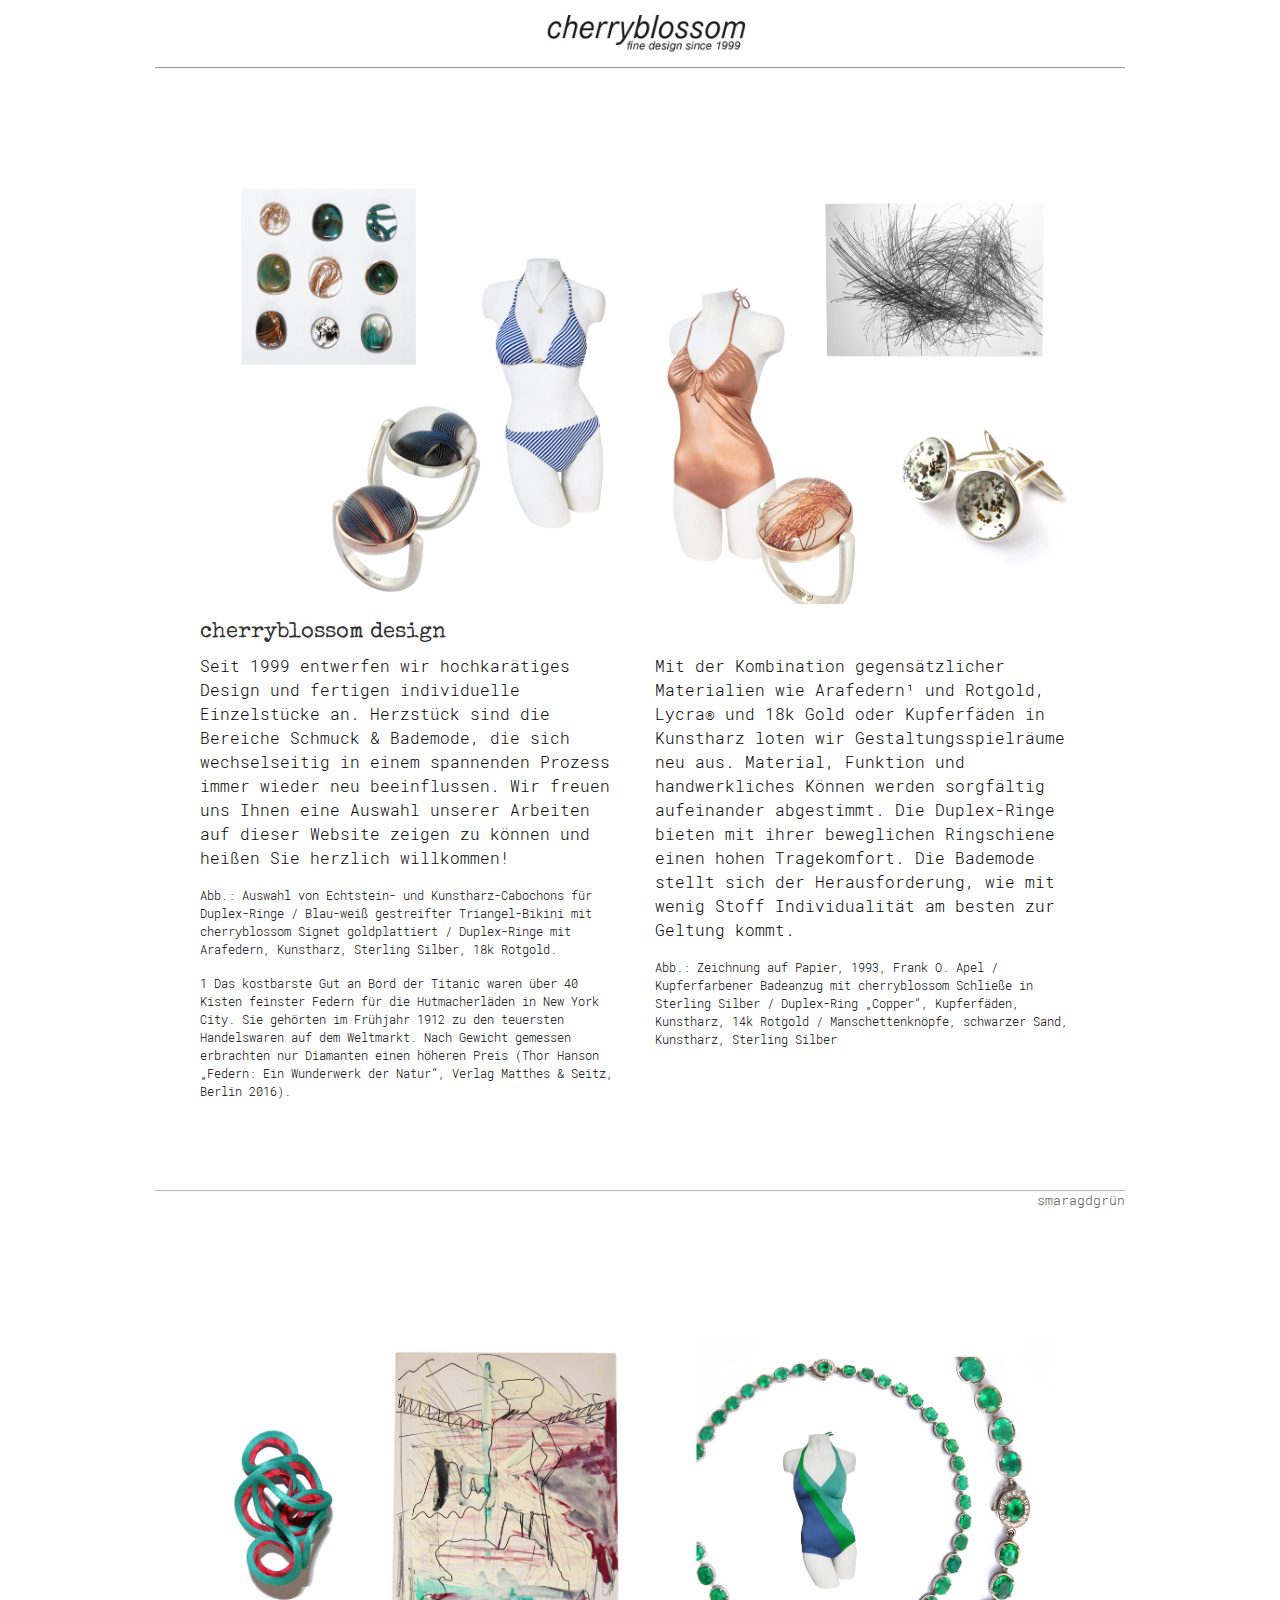
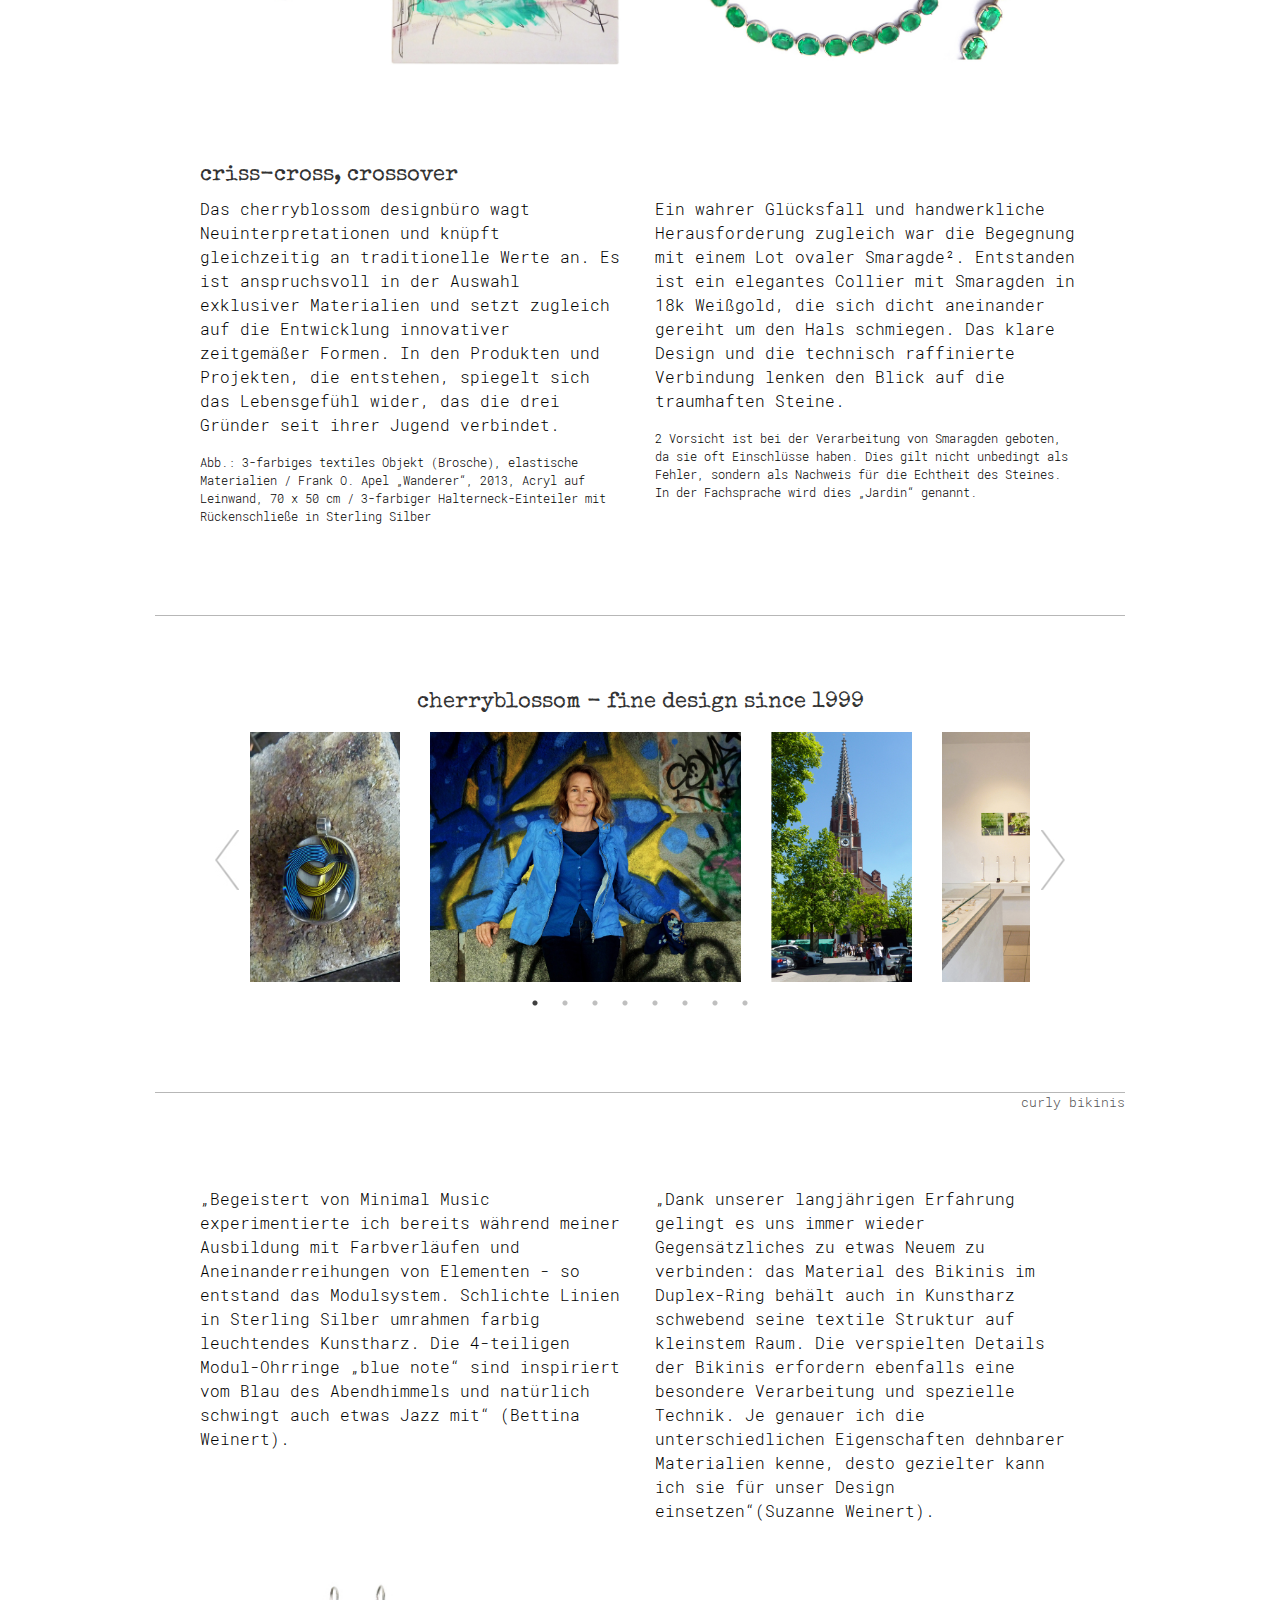
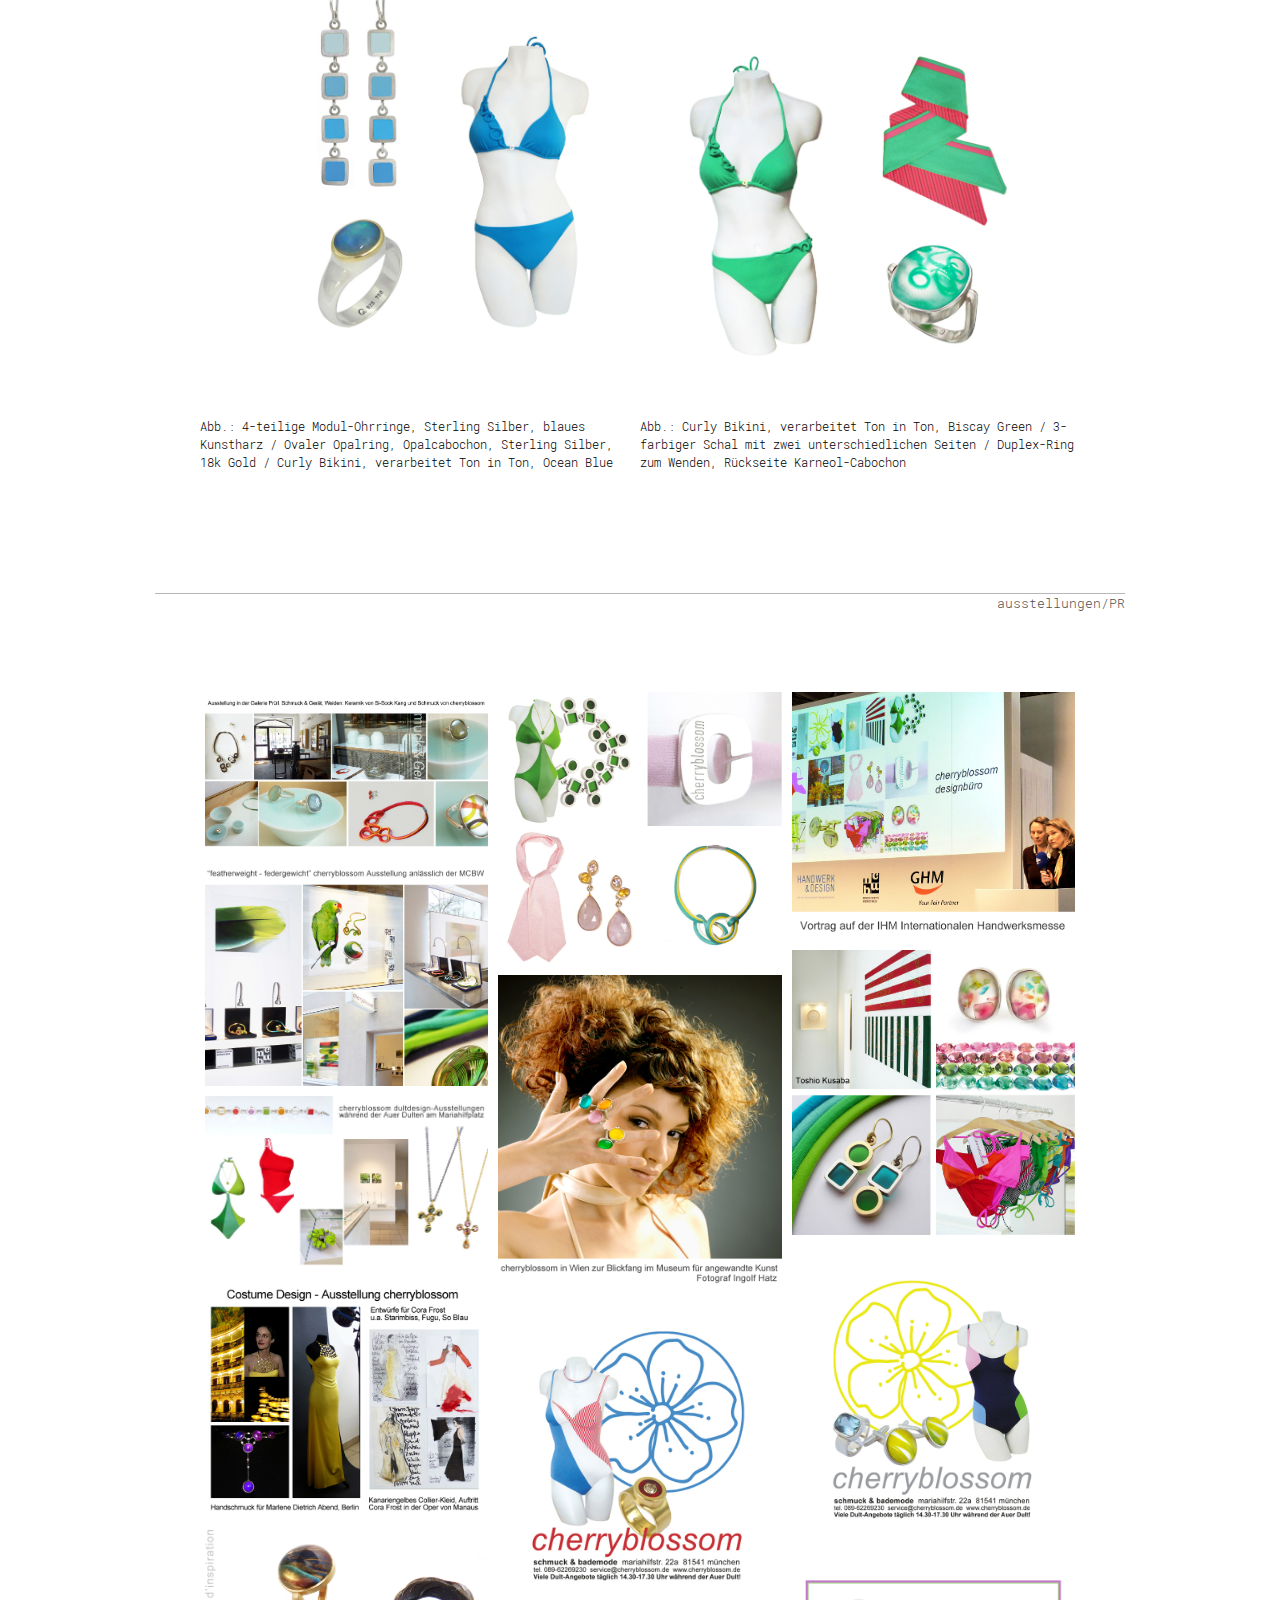
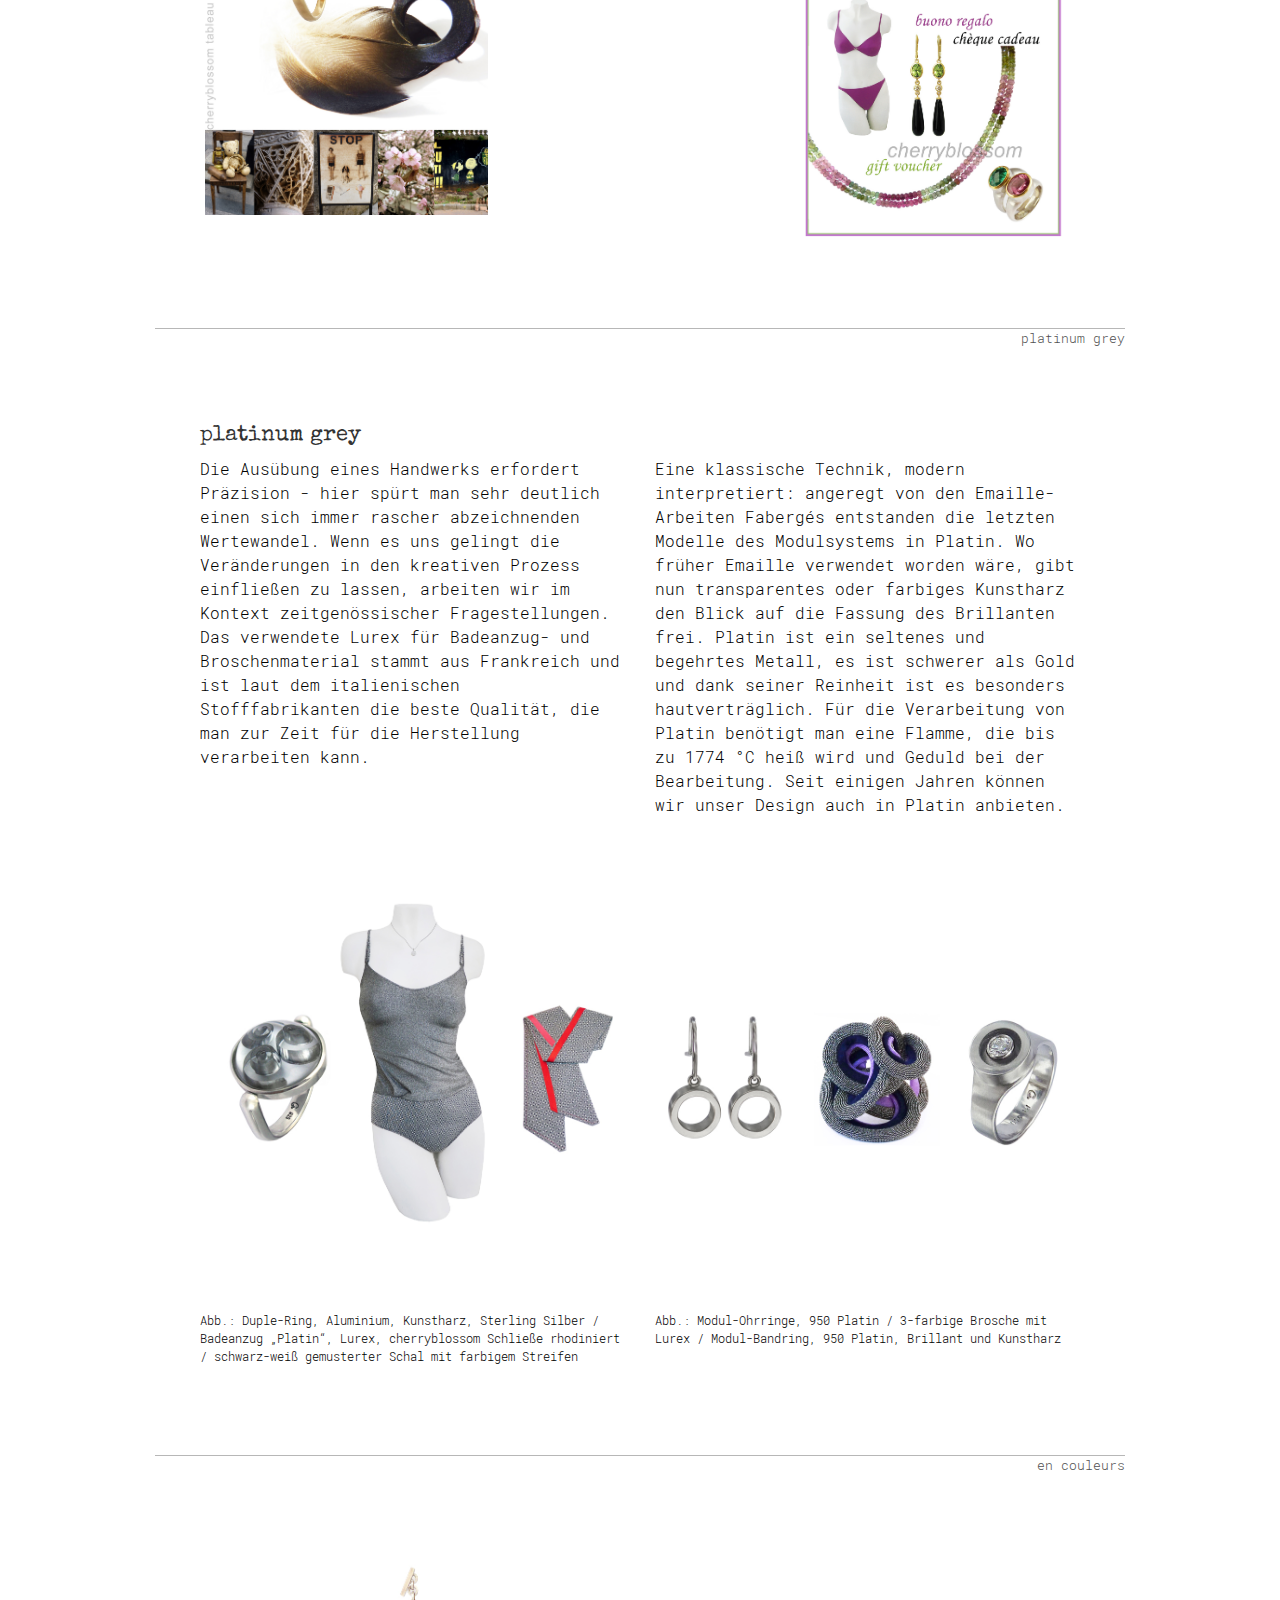
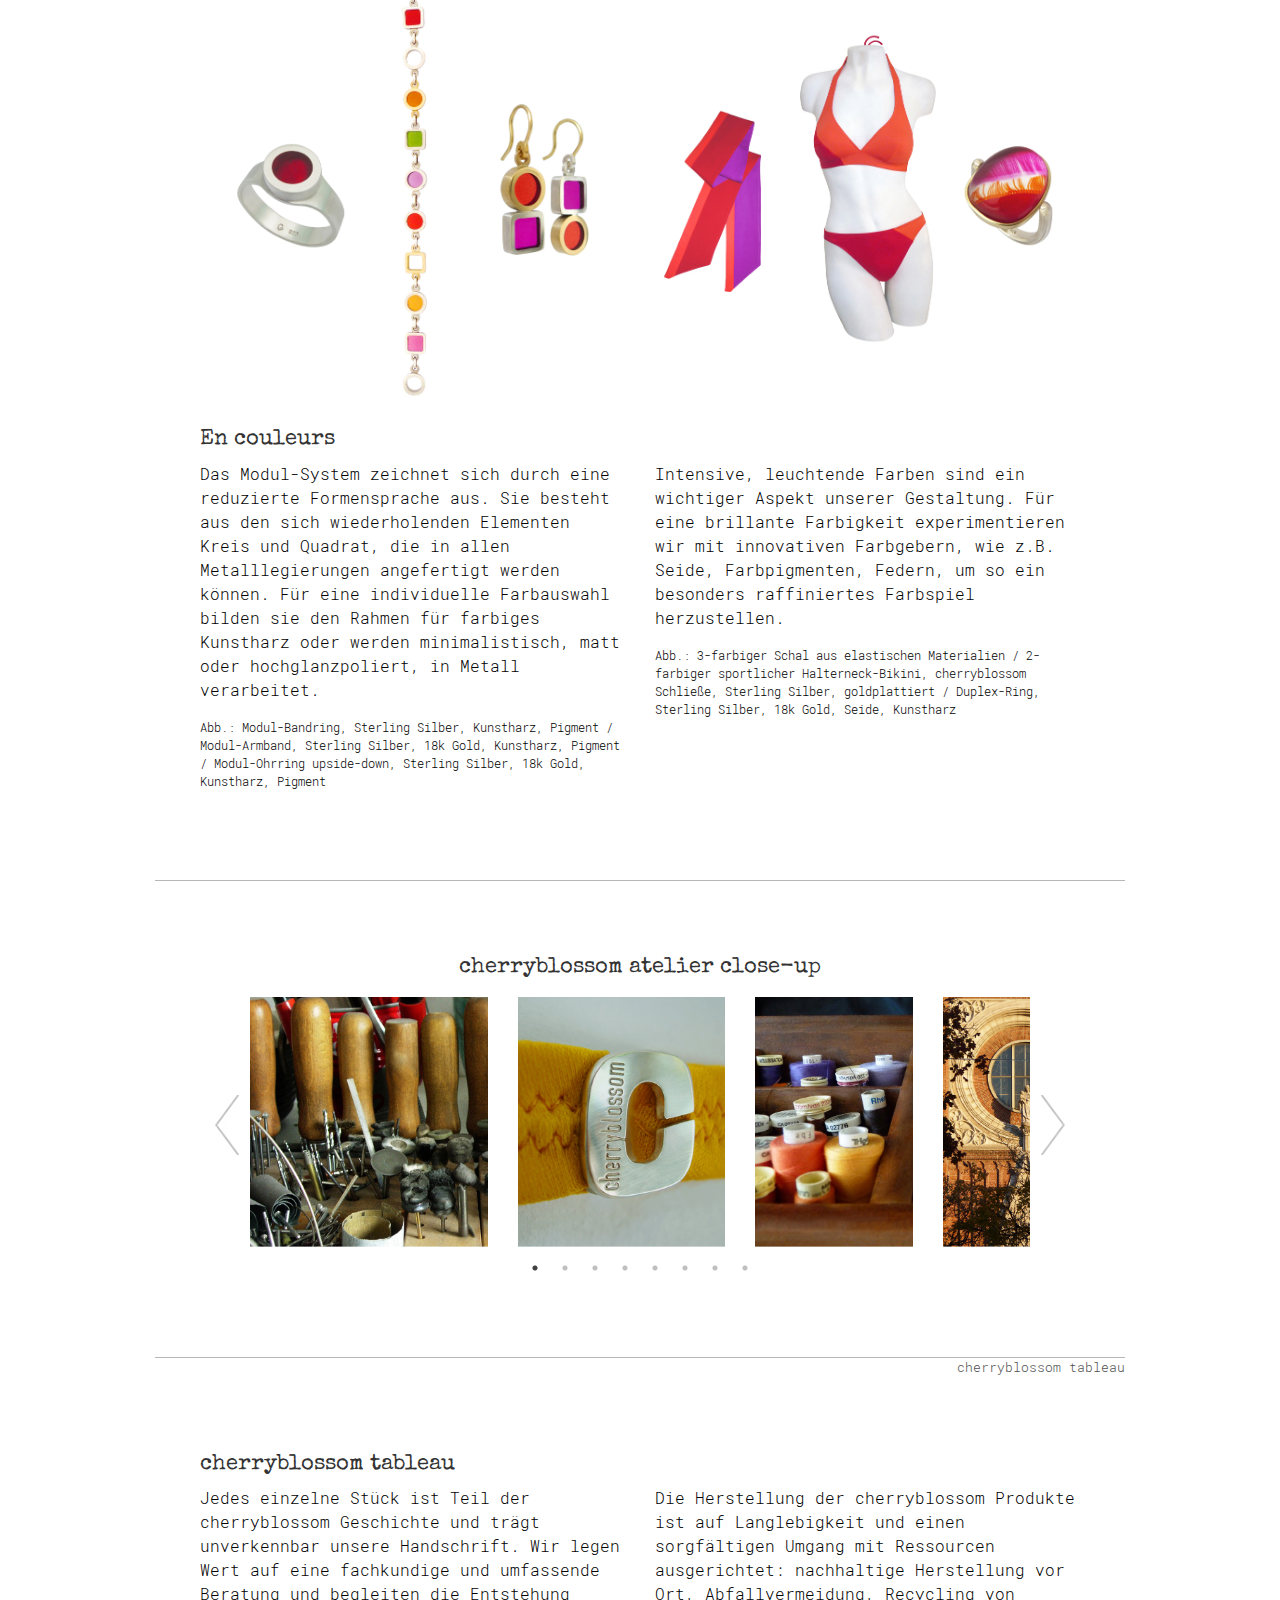
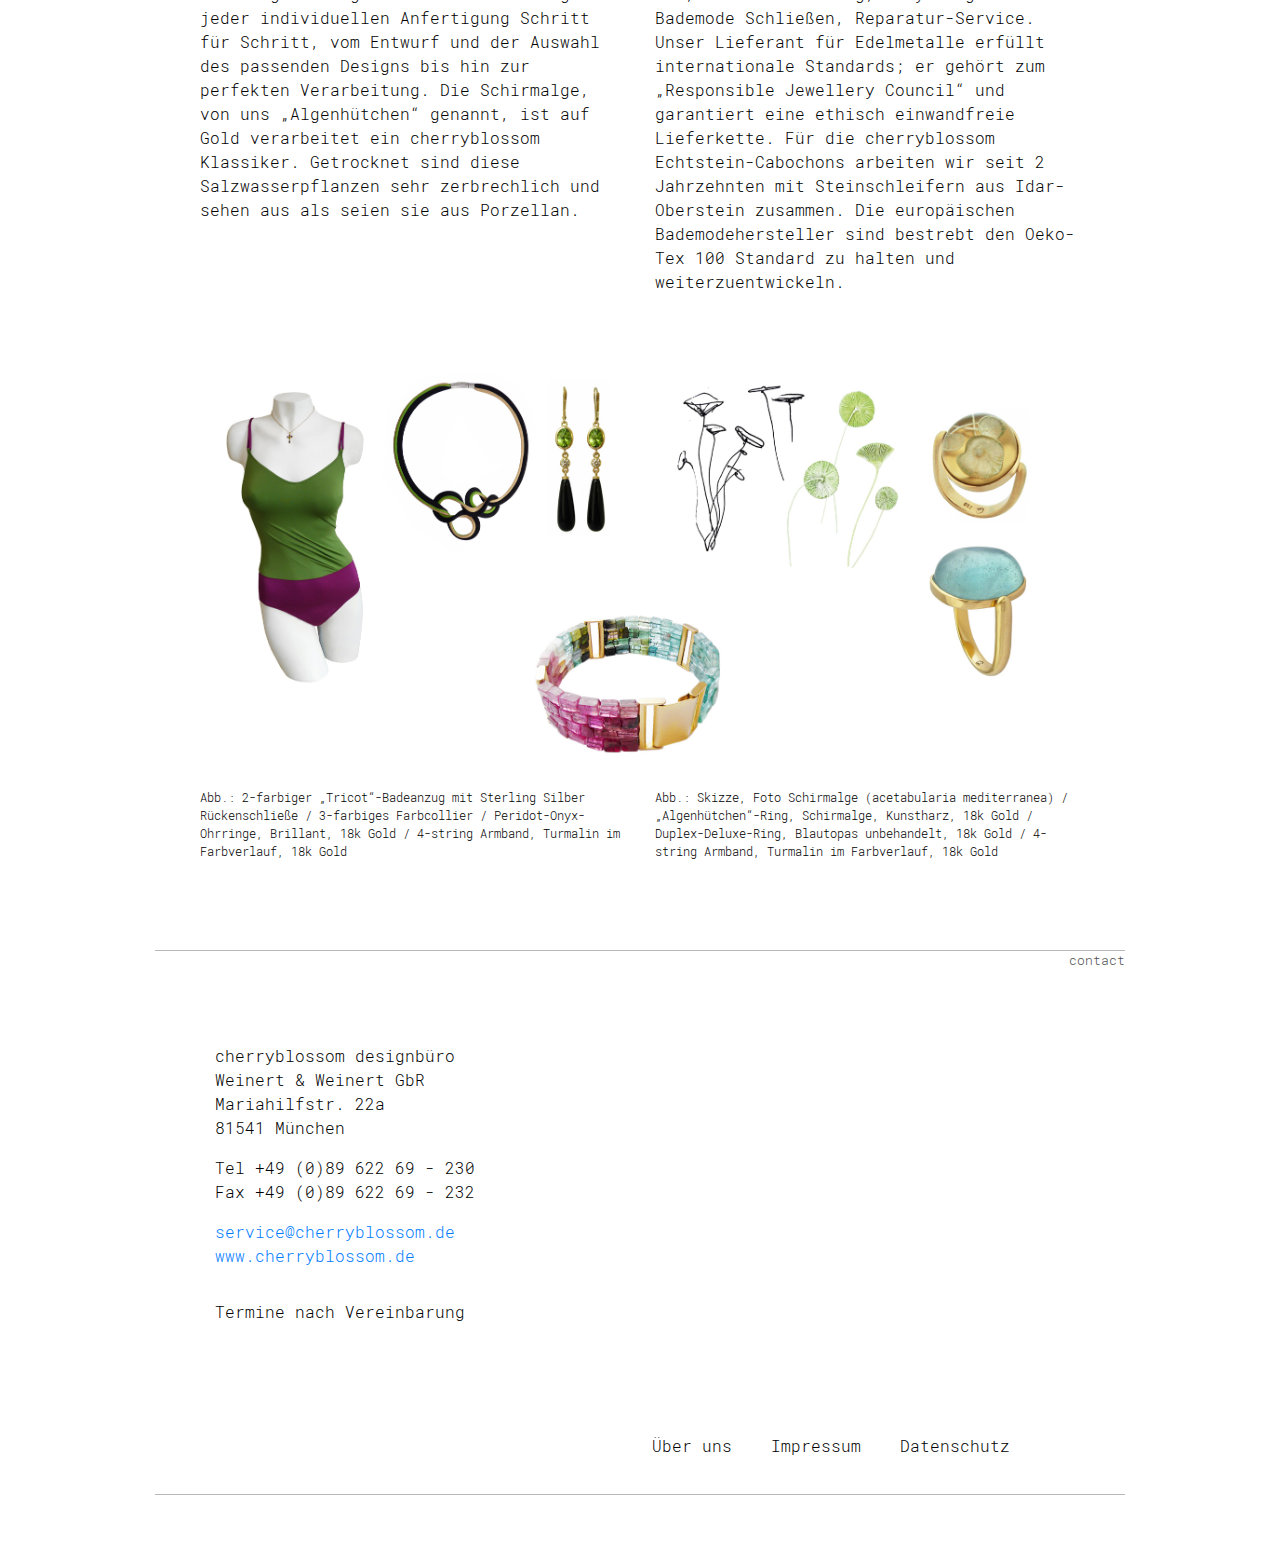
==== commit ea043ea9: "typo and image texts below images" ====
--- a/index.html
+++ b/index.html
@@ -432,7 +432,7 @@
                 <div class="container">
                     <div class="row">
                         <div class="col-12 order-1 order-md-1">
-                            <h2 class="mb-md-2">platinum gray</h2>
+                            <h2 class="mb-md-2">platinum grey</h2>
                         </div>
                         <div class="col-12 col-md-6 pr-lg-0 pr-md-0 order-2 order-md-3">
                             <figure class="section-img text-center mb-3">
@@ -662,6 +662,11 @@
                                 <img class="img-fluid" src="assets/img/09_SCHIRMALGEN_992_Li.jpg"
                                      alt="elegant-sportlicher Badeanzug, Farbcollier, Gelbgold, 4-string-Armband, Turmalin im Farbverlauf">
                             </figure>
+                            <p class="text-smaller pr-15px">
+                                Abb.: 2-farbiger „Tricot“-Badeanzug mit Sterling Silber Rückenschließe / 3-farbiges
+                                Farbcollier / Peridot-Onyx-Ohrringe, Brillant, 18k Gold / 4-string Armband, Turmalin im
+                                Farbverlauf, 18k Gold
+                            </p>
                         </div>
                         <div class="col-12 col-md-6 mb-4 mb-sm-0 order-3 order-md-1">
                             <p>
@@ -673,17 +678,17 @@
                                 cherryblossom Klassiker. Getrocknet sind diese Salzwasserpflanzen sehr zerbrechlich und
                                 sehen aus als seien sie aus Porzellan.
                             </p>
-                            <p class="text-smaller">
+                        </div>
+                        <div class="col-12 col-md-6 pl-lg-0 pl-md-0 order-4 order-md-4">
+                            <figure class="section-img text-center mb-3">
+                                <img class="img-fluid" src="assets/img/09_SCHIRMALGEN_992_Re.jpg"
+                                     alt="Algenhütchen-Ring, Farbcollier, Blautopas-Ring, Gelbgold, 4-string-Armband, Turmalin im Farbverlauf">
+                            </figure>
+                            <p class="text-smaller pl-15px">
                                 Abb.: Skizze, Foto Schirmalge (acetabularia mediterranea) / „Algenhütchen“-Ring,
                                 Schirmalge, Kunstharz, 18k Gold / Duplex-Deluxe-Ring, Blautopas unbehandelt, 18k Gold /
                                 4-string Armband, Turmalin im Farbverlauf, 18k Gold
                             </p>
-                        </div>
-                        <div class="col-12 col-md-6 pl-lg-0 pl-md-0 order-4 order-md-4">
-                            <figure class="section-img text-center mb-3">
-                                <img class="img-fluid" src="assets/img/09_SCHIRMALGEN_992_Re.jpg"
-                                     alt="Algenhütchen-Ring, Farbcollier, Blautopas-Ring, Gelbgold, 4-string-Armband, Turmalin im Farbverlauf">
-                            </figure>
                         </div>
                         <div class="col-12 col-md-6 mb-4 mb-sm-0 order-5 order-md-2">
                             <p>
@@ -695,11 +700,6 @@
                                 Echtstein-Cabochons arbeiten wir seit 2 Jahrzehnten mit Steinschleifern aus
                                 Idar-Oberstein zusammen. Die europäischen Bademodehersteller sind bestrebt den Oeko-Tex
                                 100 Standard zu halten und weiterzuentwickeln.
-                            </p>
-                            <p class="text-smaller">
-                                Abb.: 2-farbiger „Tricot“-Badeanzug mit Sterling Silber Rückenschließe / 3-farbiges
-                                Farbcollier / Peridot-Onyx-Ohrringe, Brillant, 18k Gold / 4-string Armband, Turmalin im
-                                Farbverlauf, 18k Gold
                             </p>
                         </div>
                     </div>
